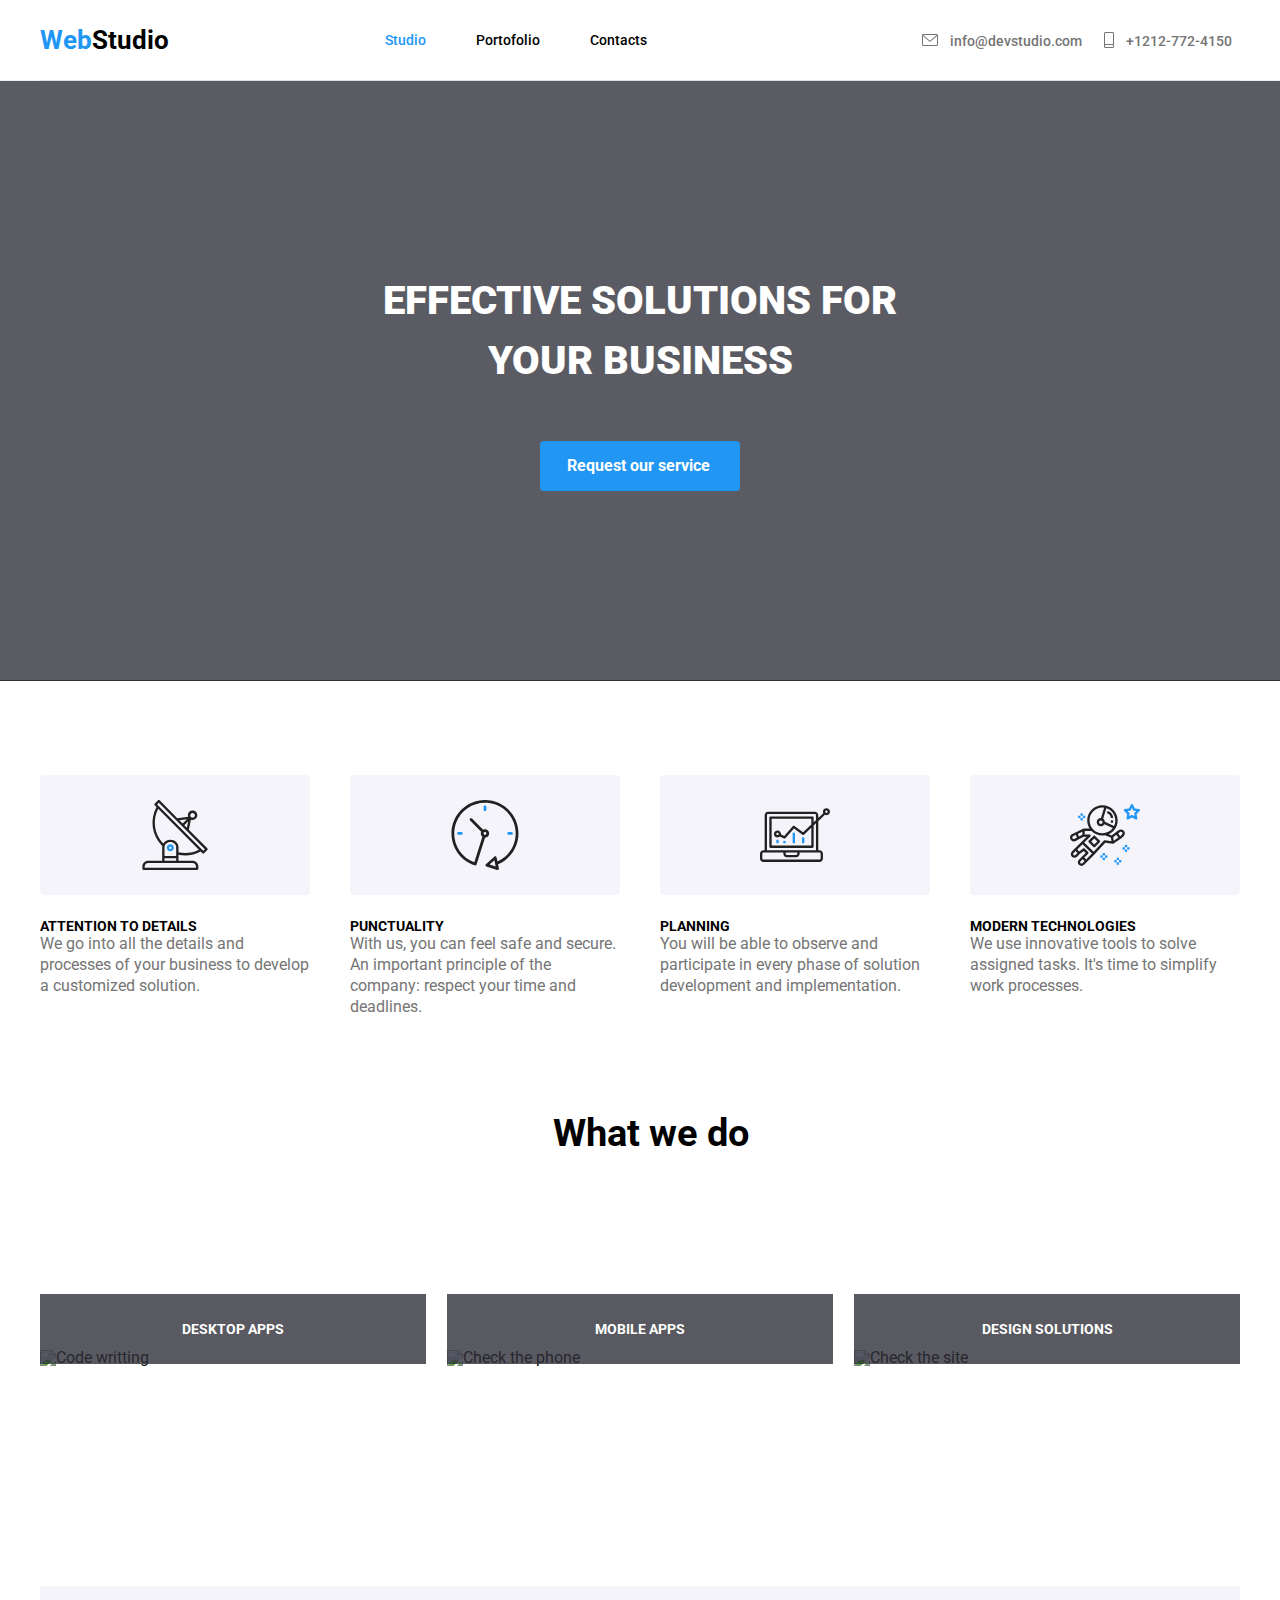
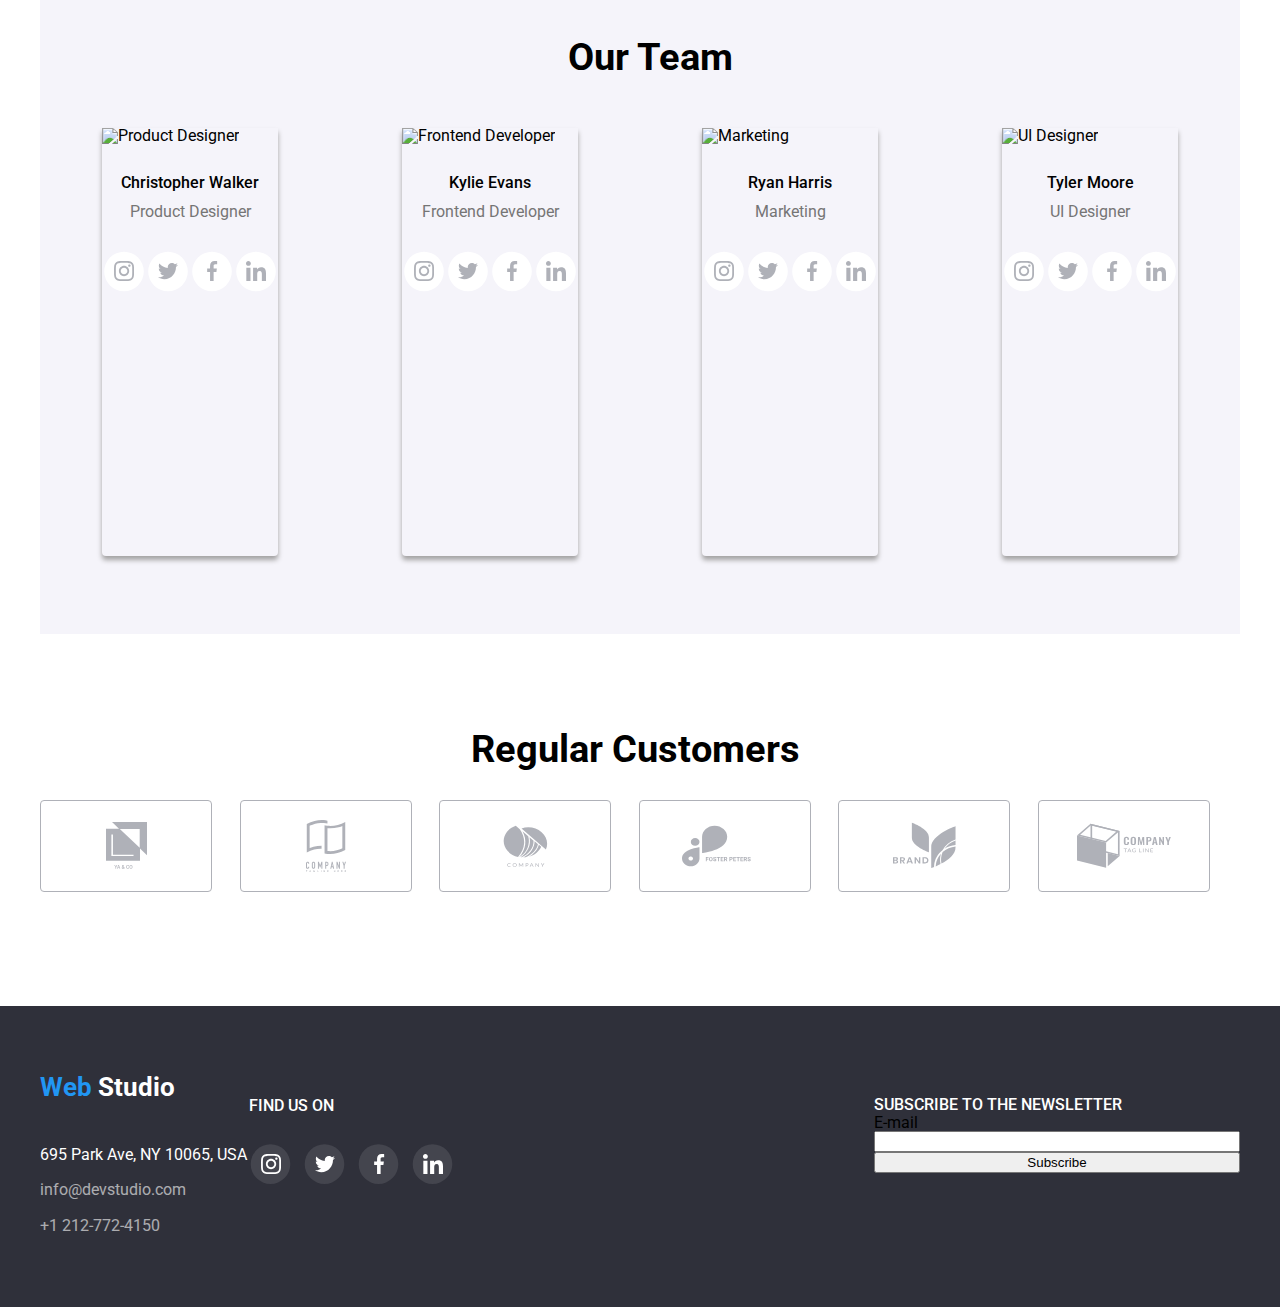
==== index.html @ bb73fa8e "update index" ====
<!DOCTYPE html>
<html lang="en">

<head>
    <meta charset="UTF-8">
    <meta name="viewport" content="width=device-width, initial-scale=1.0">
    <link rel="stylesheet" type="text/css" href="css/styles.css" />
    <title>Studio</title>
    <link rel="preconnect" href="https://fonts.googleapis.com" />
    <link rel="preconnect" href="https://fonts.gstatic.com" crossorigin />
    <link
        href="https://fonts.googleapis.com/css2?family=Raleway:wght@700&family=Roboto:wght@400;500;700;900&display=swap"
        rel="stylesheet" />
</head>

<body class="studio-page">
    <header>
        <div class="header-container container" id="header-container container">
            <!-- TODO: change span to h1 -->
            <span class="top-logo">
                <a href="/index.html"><span class="text-blue">Web</span><span class="text-black">Studio</span></a>
            </span>

            <div class="top-nav">
                <nav class="nav-container" id="nav-container">
                    <ul>
                        <li><a href="./index.html" class="nav-link current">Studio</a></li>
                        <li><a href="./portofolio.html" class="nav-link">Portofolio</a></li>
                        <li><a href="./contacts.html" class="nav-link">Contacts</a></li>
                    </ul>
                </nav>
            </div>

            <ul class="contact-header">
                <li>
                    <svg width="16" height="13" viewBox="0 0 16 13" fill="none" xmlns="http://www.w3.org/2000/svg">
                        <path
                            d="M14.5 0.988403H1.50001C0.672854 0.988403 0 1.66103 0 2.4879V11.4848C0 12.3117 0.672854 12.9843 1.50001 12.9843H14.5C15.3271 12.9843 16 12.3117 16 11.4848V2.4879C16 1.66103 15.3271 0.988403 14.5 0.988403ZM14.5 1.98806C14.5679 1.98806 14.6325 2.00215 14.6916 2.02675L8 7.82445L1.30833 2.02675C1.36742 2.00218 1.43204 1.98806 1.49998 1.98806H14.5ZM14.5 11.9846H1.50001C1.22414 11.9846 0.999996 11.7606 0.999996 11.4848V3.0829L7.67236 8.86363C7.76661 8.94513 7.8833 8.98566 8 8.98566C8.1167 8.98566 8.23339 8.94516 8.32764 8.86363L15 3.0829V11.4848C15 11.7606 14.7759 11.9846 14.5 11.9846Z"
                            fill="#757575" />
                    </svg>
                    <a href="https://www.info@devstudio.com/" target="_blank" class="Mail">info@devstudio.com</a>
                </li>
                <li>
                    <svg width="10" height="16" viewBox="0 0 10 16" fill="none" xmlns="http://www.w3.org/2000/svg">
                        <path
                            d="M8.5 0H1.5C0.672848 0 0 0.672848 0 1.5V14.5C0 15.3272 0.672848 16 1.5 16H8.5C9.32715 16 10 15.3272 10 14.5V1.5C10 0.672848 9.32715 0 8.5 0ZM1.5 1H8.5C8.77588 1 9 1.22412 9 1.5V12H1V1.5C1 1.22412 1.22412 1 1.5 1ZM8.5 15H1.5C1.22412 15 1 14.7759 1 14.5V13H9V14.5C9 14.7759 8.77588 15 8.5 15Z"
                            fill="#757575" />
                    </svg>
                    <a href="tel:+1212-772-4150">+1212-772-4150</a>
                </li>
            </ul>
        </div>
    </header>
    <main>
        <section id="section" class="banner-section">
            <div class="banner-container container">
                <h1>EFFECTIVE SOLUTIONS FOR YOUR BUSINESS</h1>
                <button data-modal-open class="button-service">Request our service</button>
            </div>
        </section>

        <section>
            <div class="group-container container">
                <ul class="features">
                    <li class="feature">
                        <div class="feature-img">
                            <svg class="group-1" width="270px" height="120px">
                                <use href="./images_svg/symbol-defs.svg#icon-Group-1" />
                            </svg>
                        </div>
                        <div class="feature-description">
                            <h5>ATTENTION TO DETAILS</h5>
                            <p>We go into all the details and processes of your business to develop a customized
                                solution.</p>
                        </div>
                    </li>
                    <li class="feature">
                        <div class="feature-img">
                            <svg class="group-2" width="270px" height="120px">
                                <use href="./images_svg/symbol-defs.svg#icon-Group-2" />
                            </svg>
                        </div>

                        <div class="feature-description">
                            <h5>PUNCTUALITY</h5>
                            <p>With us, you can feel safe and secure. An important principle of the company: respect
                                your time
                                and
                                deadlines.</p>
                        </div>
                    </li>
                    <li class="feature">
                        <div class="feature-img">
                            <svg class="group-3" width="270px" height="120px">
                                <use href="./images_svg/symbol-defs.svg#icon-Group-3" />
                            </svg>
                        </div>

                        <div class="feature-description">
                            <h5>PLANNING</h5>
                            <p>You will be able to observe and participate in every phase of solution development and
                                implementation.</p>
                        </div>
                    </li>
                    <li class="feature">
                        <div class="feature-img">
                            <svg class="group-4" width="270px" height="120px">
                                <use href="./images_svg/symbol-defs.svg#icon-Group-4" />
                            </svg>
                        </div>
                        <div class="feature-description">
                            <h5>MODERN TECHNOLOGIES</h5>
                            <p>We use innovative tools to solve assigned tasks. It's time to simplify work processes.
                            </p>
                        </div>
                    </li>

                </ul>
            </div>

            </div>
        </section>


        <section>
            <h2>What we do</h2>

            <div class="img-container container">
                <ul class="item-services">
                    <li><img src="./images/img.jpg" alt="Code writting" style="width: 386px;" />
                       <div class="box">
                         <h5>DESKTOP APPS</h5>
                       </div>
                    </li>
                    <li><img src="./images/box2.jpg" alt="Check the phone" style="width: 386px;" />
                        <div class="box">
                            <h5>MOBILE APPS</h5>
                        </div>
                    </li>
                    <li><img src="./images/box3.jpg" alt="Check the site" style="width: 386px;" />
                      <div class="box">
                        <h5>DESIGN SOLUTIONS</h5>
                      </div>
                    </li>
                </ul>
            </div>
        </section>

        <section class="team-container container">
            <div class="employe">
                <h2>Our Team</h2>
                <div class="employe-container ">
                    <div class="employes">
                        <div><img src="./images/img(1).jpg" alt="Product Designer" style="width: 270px" />
                            <h3><b>Christopher Walker</b></h3>
                            <p>Product Designer</p>
                            <ul class="team-icons">
                                <li class="team">
                                    <svg width="20" height="20" viewBox="0 0 20 20"  xmlns="http://www.w3.org/2000/svg">
                                        <g clip-path="url(#clip0_81207_563)">
                                            <path
                                                d="M19.9804 5.88005C19.9336 4.81738 19.7617 4.0868 19.5156 3.45374C19.2616 2.78176 18.8709 2.18014 18.359 1.68002C17.8589 1.1721 17.2533 0.777435 16.5891 0.527447C15.9524 0.281274 15.2256 0.109427 14.163 0.0625732C13.0924 0.0117516 12.7525 0 10.0371 0C7.32173 0 6.98185 0.0117516 5.91521 0.0586052C4.85253 0.105459 4.12195 0.277459 3.48904 0.523479C2.81692 0.777435 2.2153 1.16814 1.71517 1.68002C1.20726 2.18014 0.812743 2.78573 0.562603 3.44992C0.31643 4.0868 0.144583 4.81341 0.0977294 5.87609C0.0469078 6.9467 0.0351562 7.28658 0.0351562 10.002C0.0351562 12.7173 0.0469078 13.0572 0.0937614 14.1239C0.140615 15.1865 0.312615 15.9171 0.558787 16.5502C0.812743 17.2221 1.20726 17.8238 1.71517 18.3239C2.2153 18.8318 2.82088 19.2265 3.48508 19.4765C4.12195 19.7226 4.84856 19.8945 5.91139 19.9413C6.97788 19.9883 7.31791 19.9999 10.0333 19.9999C12.7487 19.9999 13.0885 19.9883 14.1552 19.9413C15.2179 19.8945 15.9484 19.7226 16.5813 19.4765C17.9254 18.9568 18.9881 17.8941 19.5078 16.5502C19.7538 15.9133 19.9258 15.1865 19.9727 14.1239C20.0195 13.0572 20.0313 12.7173 20.0313 10.002C20.0313 7.28658 20.0273 6.9467 19.9804 5.88005ZM18.1794 14.0457C18.1364 15.0225 17.9723 15.5499 17.8356 15.9015C17.4995 16.7728 16.808 17.4643 15.9367 17.8004C15.5851 17.9372 15.0538 18.1012 14.0809 18.1441C13.026 18.1911 12.7096 18.2027 10.0411 18.2027C7.37255 18.2027 7.05221 18.1911 6.00113 18.1441C5.02438 18.1012 4.49693 17.9372 4.1453 17.8004C3.71171 17.6402 3.31704 17.3862 2.9967 17.0541C2.6646 16.7298 2.41065 16.3391 2.2504 15.9055C2.11365 15.5539 1.94959 15.0225 1.90671 14.0497C1.8597 12.9948 1.8481 12.6783 1.8481 10.0097C1.8481 7.34122 1.8597 7.02087 1.90671 5.96995C1.94959 4.99319 2.11365 4.46575 2.2504 4.11412C2.41065 3.68038 2.6646 3.28586 3.00067 2.96536C3.32483 2.63327 3.71553 2.37931 4.14927 2.21921C4.5009 2.08247 5.03231 1.9184 6.0051 1.87537C7.05999 1.82851 7.37652 1.81676 10.0449 1.81676C12.7174 1.81676 13.0337 1.82851 14.0848 1.87537C15.0616 1.9184 15.589 2.08247 15.9407 2.21921C16.3742 2.37931 16.7689 2.63327 17.0893 2.96536C17.4213 3.28967 17.6753 3.68038 17.8356 4.11412C17.9723 4.46575 18.1364 4.99701 18.1794 5.96995C18.2263 7.02484 18.238 7.34122 18.238 10.0097C18.238 12.6783 18.2263 12.9908 18.1794 14.0457Z"
                                                 />
                                            <path
                                                d="M10.0371 4.86414C7.20074 4.86414 4.89941 7.16531 4.89941 10.0019C4.89941 12.8384 7.20074 15.1396 10.0371 15.1396C12.8737 15.1396 15.1749 12.8384 15.1749 10.0019C15.1749 7.16531 12.8737 4.86414 10.0371 4.86414ZM10.0371 13.3346C8.19702 13.3346 6.70442 11.8421 6.70442 10.0019C6.70442 8.16159 8.19702 6.66914 10.0371 6.66914C11.8774 6.66914 13.3698 8.16159 13.3698 10.0019C13.3698 11.8421 11.8774 13.3346 10.0371 13.3346Z"
                                                 />
                                            <path
                                                d="M16.5775 4.6611C16.5775 5.32346 16.0404 5.86052 15.3779 5.86052C14.7155 5.86052 14.1785 5.32346 14.1785 4.6611C14.1785 3.99858 14.7155 3.46167 15.3779 3.46167C16.0404 3.46167 16.5775 3.99858 16.5775 4.6611Z"
                                                 />
                                        </g>
                                        <defs>
                                            <clipPath id="clip0_81207_563">
                                                <rect width="20" height="20" fill="white" />
                                            </clipPath>
                                        </defs>
                                    </svg>
                                </li>
                                <li class="team">
                                    <svg width="20" height="18" viewBox="0 0 20 18"  xmlns="http://www.w3.org/2000/svg">
                                        <path
                                            d="M20 2.79875C19.2563 3.125 18.4637 3.34125 17.6375 3.44625C18.4875 2.93875 19.1363 2.14125 19.4412 1.18C18.6488 1.6525 17.7738 1.98625 16.8412 2.1725C16.0887 1.37125 15.0162 0.875 13.8462 0.875C11.5763 0.875 9.74875 2.7175 9.74875 4.97625C9.74875 5.30125 9.77625 5.61375 9.84375 5.91125C6.435 5.745 3.41875 4.11125 1.3925 1.6225C1.03875 2.23625 0.83125 2.93875 0.83125 3.695C0.83125 5.115 1.5625 6.37375 2.6525 7.1025C1.99375 7.09 1.3475 6.89875 0.8 6.5975C0.8 6.61 0.8 6.62625 0.8 6.6425C0.8 8.635 2.22125 10.29 4.085 10.6712C3.75125 10.7625 3.3875 10.8062 3.01 10.8062C2.7475 10.8062 2.4825 10.7913 2.23375 10.7362C2.765 12.36 4.2725 13.5538 6.065 13.5925C4.67 14.6838 2.89875 15.3412 0.98125 15.3412C0.645 15.3412 0.3225 15.3263 0 15.285C1.81625 16.4563 3.96875 17.125 6.29 17.125C13.835 17.125 17.96 10.875 17.96 5.4575C17.96 5.27625 17.9538 5.10125 17.945 4.9275C18.7588 4.35 19.4425 3.62875 20 2.79875Z"
                                             />
                                    </svg>
                                </li>
                                <li class="team">
                                    <svg width="20" height="20" viewBox="0 0 20 20"  xmlns="http://www.w3.org/2000/svg">
                                        <g clip-path="url(#clip0_81207_553)">
                                            <path
                                                d="M13.3309 3.32083H15.1567V0.140833C14.8417 0.0975 13.7584 0 12.4967 0C9.86422 0 8.06088 1.65583 8.06088 4.69917V7.5H5.15588V11.055H8.06088V20H11.6226V11.0558H14.4101L14.8526 7.50083H11.6217V5.05167C11.6226 4.02417 11.8992 3.32083 13.3309 3.32083Z"
                                                 />
                                        </g>
                                        <defs>
                                            <clipPath id="clip0_81207_553">
                                                <rect width="20" height="20" fill="white" />
                                            </clipPath>
                                        </defs>
                                    </svg>
                                </li>
                                <li class="team">
                                    <svg width="20" height="20" viewBox="0 0 20 20"  xmlns="http://www.w3.org/2000/svg">
                                        <g clip-path="url(#clip0_81207_547)">
                                            <path
                                                d="M19.9951 20.0001V19.9993H20.0001V12.6643C20.0001 9.07593 19.2276 6.31177 15.0326 6.31177C13.0159 6.31177 11.6626 7.41843 11.1101 8.4676H11.0517V6.64677H7.07422V19.9993H11.2159V13.3876C11.2159 11.6468 11.5459 9.96343 13.7017 9.96343C15.8259 9.96343 15.8576 11.9501 15.8576 13.4993V20.0001H19.9951Z"
                                                 />
                                            <path d="M0.329956 6.64746H4.47662V20H0.329956V6.64746Z"  />
                                            <path
                                                d="M2.40167 0C1.07583 0 0 1.07583 0 2.40167C0 3.7275 1.07583 4.82583 2.40167 4.82583C3.7275 4.82583 4.80333 3.7275 4.80333 2.40167C4.8025 1.07583 3.72667 0 2.40167 0V0Z"
                                                 />
                                        </g>
                                        <defs>
                                            <clipPath id="clip0_81207_547">
                                                <rect width="20" height="20" fill="white" />
                                            </clipPath>
                                        </defs>
                                    </svg>
                                </li>
                            </ul>
                        </div>
                    </div>
                    <div class="employes">
                        <div><img src="./images/img(2).jpg" alt="Frontend Developer" style="width: 270px;" />
                            <h3><b>Kylie Evans</b></h3>
                            <p>Frontend Developer</p>
                            <ul class="team-icons">
                                <li class="team">
                                    <svg width="20" height="20" viewBox="0 0 20 20" xmlns="http://www.w3.org/2000/svg">
                                        <g clip-path="url(#clip0_81207_563)">
                                            <path
                                                d="M19.9804 5.88005C19.9336 4.81738 19.7617 4.0868 19.5156 3.45374C19.2616 2.78176 18.8709 2.18014 18.359 1.68002C17.8589 1.1721 17.2533 0.777435 16.5891 0.527447C15.9524 0.281274 15.2256 0.109427 14.163 0.0625732C13.0924 0.0117516 12.7525 0 10.0371 0C7.32173 0 6.98185 0.0117516 5.91521 0.0586052C4.85253 0.105459 4.12195 0.277459 3.48904 0.523479C2.81692 0.777435 2.2153 1.16814 1.71517 1.68002C1.20726 2.18014 0.812743 2.78573 0.562603 3.44992C0.31643 4.0868 0.144583 4.81341 0.0977294 5.87609C0.0469078 6.9467 0.0351562 7.28658 0.0351562 10.002C0.0351562 12.7173 0.0469078 13.0572 0.0937614 14.1239C0.140615 15.1865 0.312615 15.9171 0.558787 16.5502C0.812743 17.2221 1.20726 17.8238 1.71517 18.3239C2.2153 18.8318 2.82088 19.2265 3.48508 19.4765C4.12195 19.7226 4.84856 19.8945 5.91139 19.9413C6.97788 19.9883 7.31791 19.9999 10.0333 19.9999C12.7487 19.9999 13.0885 19.9883 14.1552 19.9413C15.2179 19.8945 15.9484 19.7226 16.5813 19.4765C17.9254 18.9568 18.9881 17.8941 19.5078 16.5502C19.7538 15.9133 19.9258 15.1865 19.9727 14.1239C20.0195 13.0572 20.0313 12.7173 20.0313 10.002C20.0313 7.28658 20.0273 6.9467 19.9804 5.88005ZM18.1794 14.0457C18.1364 15.0225 17.9723 15.5499 17.8356 15.9015C17.4995 16.7728 16.808 17.4643 15.9367 17.8004C15.5851 17.9372 15.0538 18.1012 14.0809 18.1441C13.026 18.1911 12.7096 18.2027 10.0411 18.2027C7.37255 18.2027 7.05221 18.1911 6.00113 18.1441C5.02438 18.1012 4.49693 17.9372 4.1453 17.8004C3.71171 17.6402 3.31704 17.3862 2.9967 17.0541C2.6646 16.7298 2.41065 16.3391 2.2504 15.9055C2.11365 15.5539 1.94959 15.0225 1.90671 14.0497C1.8597 12.9948 1.8481 12.6783 1.8481 10.0097C1.8481 7.34122 1.8597 7.02087 1.90671 5.96995C1.94959 4.99319 2.11365 4.46575 2.2504 4.11412C2.41065 3.68038 2.6646 3.28586 3.00067 2.96536C3.32483 2.63327 3.71553 2.37931 4.14927 2.21921C4.5009 2.08247 5.03231 1.9184 6.0051 1.87537C7.05999 1.82851 7.37652 1.81676 10.0449 1.81676C12.7174 1.81676 13.0337 1.82851 14.0848 1.87537C15.0616 1.9184 15.589 2.08247 15.9407 2.21921C16.3742 2.37931 16.7689 2.63327 17.0893 2.96536C17.4213 3.28967 17.6753 3.68038 17.8356 4.11412C17.9723 4.46575 18.1364 4.99701 18.1794 5.96995C18.2263 7.02484 18.238 7.34122 18.238 10.0097C18.238 12.6783 18.2263 12.9908 18.1794 14.0457Z" />
                                            <path
                                                d="M10.0371 4.86414C7.20074 4.86414 4.89941 7.16531 4.89941 10.0019C4.89941 12.8384 7.20074 15.1396 10.0371 15.1396C12.8737 15.1396 15.1749 12.8384 15.1749 10.0019C15.1749 7.16531 12.8737 4.86414 10.0371 4.86414ZM10.0371 13.3346C8.19702 13.3346 6.70442 11.8421 6.70442 10.0019C6.70442 8.16159 8.19702 6.66914 10.0371 6.66914C11.8774 6.66914 13.3698 8.16159 13.3698 10.0019C13.3698 11.8421 11.8774 13.3346 10.0371 13.3346Z" />
                                            <path
                                                d="M16.5775 4.6611C16.5775 5.32346 16.0404 5.86052 15.3779 5.86052C14.7155 5.86052 14.1785 5.32346 14.1785 4.6611C14.1785 3.99858 14.7155 3.46167 15.3779 3.46167C16.0404 3.46167 16.5775 3.99858 16.5775 4.6611Z" />
                                        </g>
                                        <defs>
                                            <clipPath id="clip0_81207_563">
                                                <rect width="20" height="20" fill="white" />
                                            </clipPath>
                                        </defs>
                                    </svg>
                                </li>
                                <li class="team">
                                    <svg width="20" height="18" viewBox="0 0 20 18" xmlns="http://www.w3.org/2000/svg">
                                        <path
                                            d="M20 2.79875C19.2563 3.125 18.4637 3.34125 17.6375 3.44625C18.4875 2.93875 19.1363 2.14125 19.4412 1.18C18.6488 1.6525 17.7738 1.98625 16.8412 2.1725C16.0887 1.37125 15.0162 0.875 13.8462 0.875C11.5763 0.875 9.74875 2.7175 9.74875 4.97625C9.74875 5.30125 9.77625 5.61375 9.84375 5.91125C6.435 5.745 3.41875 4.11125 1.3925 1.6225C1.03875 2.23625 0.83125 2.93875 0.83125 3.695C0.83125 5.115 1.5625 6.37375 2.6525 7.1025C1.99375 7.09 1.3475 6.89875 0.8 6.5975C0.8 6.61 0.8 6.62625 0.8 6.6425C0.8 8.635 2.22125 10.29 4.085 10.6712C3.75125 10.7625 3.3875 10.8062 3.01 10.8062C2.7475 10.8062 2.4825 10.7913 2.23375 10.7362C2.765 12.36 4.2725 13.5538 6.065 13.5925C4.67 14.6838 2.89875 15.3412 0.98125 15.3412C0.645 15.3412 0.3225 15.3263 0 15.285C1.81625 16.4563 3.96875 17.125 6.29 17.125C13.835 17.125 17.96 10.875 17.96 5.4575C17.96 5.27625 17.9538 5.10125 17.945 4.9275C18.7588 4.35 19.4425 3.62875 20 2.79875Z" />
                                    </svg>
                                </li>
                                <li class="team">
                                    <svg width="20" height="20" viewBox="0 0 20 20" xmlns="http://www.w3.org/2000/svg">
                                        <g clip-path="url(#clip0_81207_553)">
                                            <path
                                                d="M13.3309 3.32083H15.1567V0.140833C14.8417 0.0975 13.7584 0 12.4967 0C9.86422 0 8.06088 1.65583 8.06088 4.69917V7.5H5.15588V11.055H8.06088V20H11.6226V11.0558H14.4101L14.8526 7.50083H11.6217V5.05167C11.6226 4.02417 11.8992 3.32083 13.3309 3.32083Z" />
                                        </g>
                                        <defs>
                                            <clipPath id="clip0_81207_553">
                                                <rect width="20" height="20" fill="white" />
                                            </clipPath>
                                        </defs>
                                    </svg>
                                </li>
                                <li class="team">
                                    <svg width="20" height="20" viewBox="0 0 20 20" xmlns="http://www.w3.org/2000/svg">
                                        <g clip-path="url(#clip0_81207_547)">
                                            <path
                                                d="M19.9951 20.0001V19.9993H20.0001V12.6643C20.0001 9.07593 19.2276 6.31177 15.0326 6.31177C13.0159 6.31177 11.6626 7.41843 11.1101 8.4676H11.0517V6.64677H7.07422V19.9993H11.2159V13.3876C11.2159 11.6468 11.5459 9.96343 13.7017 9.96343C15.8259 9.96343 15.8576 11.9501 15.8576 13.4993V20.0001H19.9951Z" />
                                            <path d="M0.329956 6.64746H4.47662V20H0.329956V6.64746Z" />
                                            <path
                                                d="M2.40167 0C1.07583 0 0 1.07583 0 2.40167C0 3.7275 1.07583 4.82583 2.40167 4.82583C3.7275 4.82583 4.80333 3.7275 4.80333 2.40167C4.8025 1.07583 3.72667 0 2.40167 0V0Z" />
                                        </g>
                                        <defs>
                                            <clipPath id="clip0_81207_547">
                                                <rect width="20" height="20" fill="white" />
                                            </clipPath>
                                        </defs>
                                    </svg>
                                </li>
                            </ul>
                        </div>
                    </div>
                    <div class="employes">
                        <div><img src="./images/img(3).jpg" alt="Marketing" style="width: 270px;" />
                            <h3><b>Ryan Harris</b></h3>
                            <p>Marketing</p>
                            <div>
                                <ul class="team-icons">
                                    <li class="team">
                                        <svg width="20" height="20" viewBox="0 0 20 20" xmlns="http://www.w3.org/2000/svg">
                                            <g clip-path="url(#clip0_81207_563)">
                                                <path
                                                    d="M19.9804 5.88005C19.9336 4.81738 19.7617 4.0868 19.5156 3.45374C19.2616 2.78176 18.8709 2.18014 18.359 1.68002C17.8589 1.1721 17.2533 0.777435 16.5891 0.527447C15.9524 0.281274 15.2256 0.109427 14.163 0.0625732C13.0924 0.0117516 12.7525 0 10.0371 0C7.32173 0 6.98185 0.0117516 5.91521 0.0586052C4.85253 0.105459 4.12195 0.277459 3.48904 0.523479C2.81692 0.777435 2.2153 1.16814 1.71517 1.68002C1.20726 2.18014 0.812743 2.78573 0.562603 3.44992C0.31643 4.0868 0.144583 4.81341 0.0977294 5.87609C0.0469078 6.9467 0.0351562 7.28658 0.0351562 10.002C0.0351562 12.7173 0.0469078 13.0572 0.0937614 14.1239C0.140615 15.1865 0.312615 15.9171 0.558787 16.5502C0.812743 17.2221 1.20726 17.8238 1.71517 18.3239C2.2153 18.8318 2.82088 19.2265 3.48508 19.4765C4.12195 19.7226 4.84856 19.8945 5.91139 19.9413C6.97788 19.9883 7.31791 19.9999 10.0333 19.9999C12.7487 19.9999 13.0885 19.9883 14.1552 19.9413C15.2179 19.8945 15.9484 19.7226 16.5813 19.4765C17.9254 18.9568 18.9881 17.8941 19.5078 16.5502C19.7538 15.9133 19.9258 15.1865 19.9727 14.1239C20.0195 13.0572 20.0313 12.7173 20.0313 10.002C20.0313 7.28658 20.0273 6.9467 19.9804 5.88005ZM18.1794 14.0457C18.1364 15.0225 17.9723 15.5499 17.8356 15.9015C17.4995 16.7728 16.808 17.4643 15.9367 17.8004C15.5851 17.9372 15.0538 18.1012 14.0809 18.1441C13.026 18.1911 12.7096 18.2027 10.0411 18.2027C7.37255 18.2027 7.05221 18.1911 6.00113 18.1441C5.02438 18.1012 4.49693 17.9372 4.1453 17.8004C3.71171 17.6402 3.31704 17.3862 2.9967 17.0541C2.6646 16.7298 2.41065 16.3391 2.2504 15.9055C2.11365 15.5539 1.94959 15.0225 1.90671 14.0497C1.8597 12.9948 1.8481 12.6783 1.8481 10.0097C1.8481 7.34122 1.8597 7.02087 1.90671 5.96995C1.94959 4.99319 2.11365 4.46575 2.2504 4.11412C2.41065 3.68038 2.6646 3.28586 3.00067 2.96536C3.32483 2.63327 3.71553 2.37931 4.14927 2.21921C4.5009 2.08247 5.03231 1.9184 6.0051 1.87537C7.05999 1.82851 7.37652 1.81676 10.0449 1.81676C12.7174 1.81676 13.0337 1.82851 14.0848 1.87537C15.0616 1.9184 15.589 2.08247 15.9407 2.21921C16.3742 2.37931 16.7689 2.63327 17.0893 2.96536C17.4213 3.28967 17.6753 3.68038 17.8356 4.11412C17.9723 4.46575 18.1364 4.99701 18.1794 5.96995C18.2263 7.02484 18.238 7.34122 18.238 10.0097C18.238 12.6783 18.2263 12.9908 18.1794 14.0457Z" />
                                                <path
                                                    d="M10.0371 4.86414C7.20074 4.86414 4.89941 7.16531 4.89941 10.0019C4.89941 12.8384 7.20074 15.1396 10.0371 15.1396C12.8737 15.1396 15.1749 12.8384 15.1749 10.0019C15.1749 7.16531 12.8737 4.86414 10.0371 4.86414ZM10.0371 13.3346C8.19702 13.3346 6.70442 11.8421 6.70442 10.0019C6.70442 8.16159 8.19702 6.66914 10.0371 6.66914C11.8774 6.66914 13.3698 8.16159 13.3698 10.0019C13.3698 11.8421 11.8774 13.3346 10.0371 13.3346Z" />
                                                <path
                                                    d="M16.5775 4.6611C16.5775 5.32346 16.0404 5.86052 15.3779 5.86052C14.7155 5.86052 14.1785 5.32346 14.1785 4.6611C14.1785 3.99858 14.7155 3.46167 15.3779 3.46167C16.0404 3.46167 16.5775 3.99858 16.5775 4.6611Z" />
                                            </g>
                                            <defs>
                                                <clipPath id="clip0_81207_563">
                                                    <rect width="20" height="20" fill="white" />
                                                </clipPath>
                                            </defs>
                                        </svg>
                                    </li>
                                    <li class="team">
                                        <svg width="20" height="18" viewBox="0 0 20 18" xmlns="http://www.w3.org/2000/svg">
                                            <path
                                                d="M20 2.79875C19.2563 3.125 18.4637 3.34125 17.6375 3.44625C18.4875 2.93875 19.1363 2.14125 19.4412 1.18C18.6488 1.6525 17.7738 1.98625 16.8412 2.1725C16.0887 1.37125 15.0162 0.875 13.8462 0.875C11.5763 0.875 9.74875 2.7175 9.74875 4.97625C9.74875 5.30125 9.77625 5.61375 9.84375 5.91125C6.435 5.745 3.41875 4.11125 1.3925 1.6225C1.03875 2.23625 0.83125 2.93875 0.83125 3.695C0.83125 5.115 1.5625 6.37375 2.6525 7.1025C1.99375 7.09 1.3475 6.89875 0.8 6.5975C0.8 6.61 0.8 6.62625 0.8 6.6425C0.8 8.635 2.22125 10.29 4.085 10.6712C3.75125 10.7625 3.3875 10.8062 3.01 10.8062C2.7475 10.8062 2.4825 10.7913 2.23375 10.7362C2.765 12.36 4.2725 13.5538 6.065 13.5925C4.67 14.6838 2.89875 15.3412 0.98125 15.3412C0.645 15.3412 0.3225 15.3263 0 15.285C1.81625 16.4563 3.96875 17.125 6.29 17.125C13.835 17.125 17.96 10.875 17.96 5.4575C17.96 5.27625 17.9538 5.10125 17.945 4.9275C18.7588 4.35 19.4425 3.62875 20 2.79875Z" />
                                        </svg>
                                    </li>
                                    <li class="team">
                                        <svg width="20" height="20" viewBox="0 0 20 20" xmlns="http://www.w3.org/2000/svg">
                                            <g clip-path="url(#clip0_81207_553)">
                                                <path
                                                    d="M13.3309 3.32083H15.1567V0.140833C14.8417 0.0975 13.7584 0 12.4967 0C9.86422 0 8.06088 1.65583 8.06088 4.69917V7.5H5.15588V11.055H8.06088V20H11.6226V11.0558H14.4101L14.8526 7.50083H11.6217V5.05167C11.6226 4.02417 11.8992 3.32083 13.3309 3.32083Z" />
                                            </g>
                                            <defs>
                                                <clipPath id="clip0_81207_553">
                                                    <rect width="20" height="20" fill="white" />
                                                </clipPath>
                                            </defs>
                                        </svg>
                                    </li>
                                    <li class="team">
                                        <svg width="20" height="20" viewBox="0 0 20 20" xmlns="http://www.w3.org/2000/svg">
                                            <g clip-path="url(#clip0_81207_547)">
                                                <path
                                                    d="M19.9951 20.0001V19.9993H20.0001V12.6643C20.0001 9.07593 19.2276 6.31177 15.0326 6.31177C13.0159 6.31177 11.6626 7.41843 11.1101 8.4676H11.0517V6.64677H7.07422V19.9993H11.2159V13.3876C11.2159 11.6468 11.5459 9.96343 13.7017 9.96343C15.8259 9.96343 15.8576 11.9501 15.8576 13.4993V20.0001H19.9951Z" />
                                                <path d="M0.329956 6.64746H4.47662V20H0.329956V6.64746Z" />
                                                <path
                                                    d="M2.40167 0C1.07583 0 0 1.07583 0 2.40167C0 3.7275 1.07583 4.82583 2.40167 4.82583C3.7275 4.82583 4.80333 3.7275 4.80333 2.40167C4.8025 1.07583 3.72667 0 2.40167 0V0Z" />
                                            </g>
                                            <defs>
                                                <clipPath id="clip0_81207_547">
                                                    <rect width="20" height="20" fill="white" />
                                                </clipPath>
                                            </defs>
                                        </svg>
                                    </li>
                                </ul>
                            </div>
                        </div>
                    </div>
                    <div class="employes">
                        <div><img src="./images/img(4).jpg" alt="UI Designer" style="width: 270px;" />
                            <h3><b>Tyler Moore</b></h3>
                            <p>UI Designer</p>
                            <ul class="team-icons">
                                <li class="team">
                                    <svg width="20" height="20" viewBox="0 0 20 20" xmlns="http://www.w3.org/2000/svg">
                                        <g clip-path="url(#clip0_81207_563)">
                                            <path
                                                d="M19.9804 5.88005C19.9336 4.81738 19.7617 4.0868 19.5156 3.45374C19.2616 2.78176 18.8709 2.18014 18.359 1.68002C17.8589 1.1721 17.2533 0.777435 16.5891 0.527447C15.9524 0.281274 15.2256 0.109427 14.163 0.0625732C13.0924 0.0117516 12.7525 0 10.0371 0C7.32173 0 6.98185 0.0117516 5.91521 0.0586052C4.85253 0.105459 4.12195 0.277459 3.48904 0.523479C2.81692 0.777435 2.2153 1.16814 1.71517 1.68002C1.20726 2.18014 0.812743 2.78573 0.562603 3.44992C0.31643 4.0868 0.144583 4.81341 0.0977294 5.87609C0.0469078 6.9467 0.0351562 7.28658 0.0351562 10.002C0.0351562 12.7173 0.0469078 13.0572 0.0937614 14.1239C0.140615 15.1865 0.312615 15.9171 0.558787 16.5502C0.812743 17.2221 1.20726 17.8238 1.71517 18.3239C2.2153 18.8318 2.82088 19.2265 3.48508 19.4765C4.12195 19.7226 4.84856 19.8945 5.91139 19.9413C6.97788 19.9883 7.31791 19.9999 10.0333 19.9999C12.7487 19.9999 13.0885 19.9883 14.1552 19.9413C15.2179 19.8945 15.9484 19.7226 16.5813 19.4765C17.9254 18.9568 18.9881 17.8941 19.5078 16.5502C19.7538 15.9133 19.9258 15.1865 19.9727 14.1239C20.0195 13.0572 20.0313 12.7173 20.0313 10.002C20.0313 7.28658 20.0273 6.9467 19.9804 5.88005ZM18.1794 14.0457C18.1364 15.0225 17.9723 15.5499 17.8356 15.9015C17.4995 16.7728 16.808 17.4643 15.9367 17.8004C15.5851 17.9372 15.0538 18.1012 14.0809 18.1441C13.026 18.1911 12.7096 18.2027 10.0411 18.2027C7.37255 18.2027 7.05221 18.1911 6.00113 18.1441C5.02438 18.1012 4.49693 17.9372 4.1453 17.8004C3.71171 17.6402 3.31704 17.3862 2.9967 17.0541C2.6646 16.7298 2.41065 16.3391 2.2504 15.9055C2.11365 15.5539 1.94959 15.0225 1.90671 14.0497C1.8597 12.9948 1.8481 12.6783 1.8481 10.0097C1.8481 7.34122 1.8597 7.02087 1.90671 5.96995C1.94959 4.99319 2.11365 4.46575 2.2504 4.11412C2.41065 3.68038 2.6646 3.28586 3.00067 2.96536C3.32483 2.63327 3.71553 2.37931 4.14927 2.21921C4.5009 2.08247 5.03231 1.9184 6.0051 1.87537C7.05999 1.82851 7.37652 1.81676 10.0449 1.81676C12.7174 1.81676 13.0337 1.82851 14.0848 1.87537C15.0616 1.9184 15.589 2.08247 15.9407 2.21921C16.3742 2.37931 16.7689 2.63327 17.0893 2.96536C17.4213 3.28967 17.6753 3.68038 17.8356 4.11412C17.9723 4.46575 18.1364 4.99701 18.1794 5.96995C18.2263 7.02484 18.238 7.34122 18.238 10.0097C18.238 12.6783 18.2263 12.9908 18.1794 14.0457Z" />
                                            <path
                                                d="M10.0371 4.86414C7.20074 4.86414 4.89941 7.16531 4.89941 10.0019C4.89941 12.8384 7.20074 15.1396 10.0371 15.1396C12.8737 15.1396 15.1749 12.8384 15.1749 10.0019C15.1749 7.16531 12.8737 4.86414 10.0371 4.86414ZM10.0371 13.3346C8.19702 13.3346 6.70442 11.8421 6.70442 10.0019C6.70442 8.16159 8.19702 6.66914 10.0371 6.66914C11.8774 6.66914 13.3698 8.16159 13.3698 10.0019C13.3698 11.8421 11.8774 13.3346 10.0371 13.3346Z" />
                                            <path
                                                d="M16.5775 4.6611C16.5775 5.32346 16.0404 5.86052 15.3779 5.86052C14.7155 5.86052 14.1785 5.32346 14.1785 4.6611C14.1785 3.99858 14.7155 3.46167 15.3779 3.46167C16.0404 3.46167 16.5775 3.99858 16.5775 4.6611Z" />
                                        </g>
                                        <defs>
                                            <clipPath id="clip0_81207_563">
                                                <rect width="20" height="20" fill="white" />
                                            </clipPath>
                                        </defs>
                                    </svg>
                                </li>
                                <li class="team">
                                    <svg width="20" height="18" viewBox="0 0 20 18" xmlns="http://www.w3.org/2000/svg">
                                        <path
                                            d="M20 2.79875C19.2563 3.125 18.4637 3.34125 17.6375 3.44625C18.4875 2.93875 19.1363 2.14125 19.4412 1.18C18.6488 1.6525 17.7738 1.98625 16.8412 2.1725C16.0887 1.37125 15.0162 0.875 13.8462 0.875C11.5763 0.875 9.74875 2.7175 9.74875 4.97625C9.74875 5.30125 9.77625 5.61375 9.84375 5.91125C6.435 5.745 3.41875 4.11125 1.3925 1.6225C1.03875 2.23625 0.83125 2.93875 0.83125 3.695C0.83125 5.115 1.5625 6.37375 2.6525 7.1025C1.99375 7.09 1.3475 6.89875 0.8 6.5975C0.8 6.61 0.8 6.62625 0.8 6.6425C0.8 8.635 2.22125 10.29 4.085 10.6712C3.75125 10.7625 3.3875 10.8062 3.01 10.8062C2.7475 10.8062 2.4825 10.7913 2.23375 10.7362C2.765 12.36 4.2725 13.5538 6.065 13.5925C4.67 14.6838 2.89875 15.3412 0.98125 15.3412C0.645 15.3412 0.3225 15.3263 0 15.285C1.81625 16.4563 3.96875 17.125 6.29 17.125C13.835 17.125 17.96 10.875 17.96 5.4575C17.96 5.27625 17.9538 5.10125 17.945 4.9275C18.7588 4.35 19.4425 3.62875 20 2.79875Z" />
                                    </svg>
                                </li>
                                <li class="team">
                                    <svg width="20" height="20" viewBox="0 0 20 20" xmlns="http://www.w3.org/2000/svg">
                                        <g clip-path="url(#clip0_81207_553)">
                                            <path
                                                d="M13.3309 3.32083H15.1567V0.140833C14.8417 0.0975 13.7584 0 12.4967 0C9.86422 0 8.06088 1.65583 8.06088 4.69917V7.5H5.15588V11.055H8.06088V20H11.6226V11.0558H14.4101L14.8526 7.50083H11.6217V5.05167C11.6226 4.02417 11.8992 3.32083 13.3309 3.32083Z" />
                                        </g>
                                        <defs>
                                            <clipPath id="clip0_81207_553">
                                                <rect width="20" height="20" fill="white" />
                                            </clipPath>
                                        </defs>
                                    </svg>
                                </li>
                                <li class="team">
                                    <svg width="20" height="20" viewBox="0 0 20 20" xmlns="http://www.w3.org/2000/svg">
                                        <g clip-path="url(#clip0_81207_547)">
                                            <path
                                                d="M19.9951 20.0001V19.9993H20.0001V12.6643C20.0001 9.07593 19.2276 6.31177 15.0326 6.31177C13.0159 6.31177 11.6626 7.41843 11.1101 8.4676H11.0517V6.64677H7.07422V19.9993H11.2159V13.3876C11.2159 11.6468 11.5459 9.96343 13.7017 9.96343C15.8259 9.96343 15.8576 11.9501 15.8576 13.4993V20.0001H19.9951Z" />
                                            <path d="M0.329956 6.64746H4.47662V20H0.329956V6.64746Z" />
                                            <path
                                                d="M2.40167 0C1.07583 0 0 1.07583 0 2.40167C0 3.7275 1.07583 4.82583 2.40167 4.82583C3.7275 4.82583 4.80333 3.7275 4.80333 2.40167C4.8025 1.07583 3.72667 0 2.40167 0V0Z" />
                                        </g>
                                        <defs>
                                            <clipPath id="clip0_81207_547">
                                                <rect width="20" height="20" fill="white" />
                                            </clipPath>
                                        </defs>
                                    </svg>
                                </li>
                            </ul>
                        </div>
                    </div>
                </div>
            </div>
        </section>
    </main>
    <section class="regular-container container">
        <div class="regular-customers">
            <div class="regular-text">
                <h2>Regular Customers</h2>
            </div>
            <ul class="customer-container">
                <li class="customer">
                    <svg width="41" height="47" viewBox="0 0 41 47" fill="none" xmlns="http://www.w3.org/2000/svg">
                        <path fill-rule="evenodd" clip-rule="evenodd"
                            d="M6 0L13.0078 6.63413L0 6.62646V38.8137H34V26.507L41 33.1338V0H6ZM33.6924 25.7283L13.8226 6.91796H33.6924V25.7283ZM27.5231 34.1055H5.38008V12.4579H6.9453V32.6397H27.5231V34.1055ZM10.6089 43.0991L9.79102 44.7837L8.97314 43.0991H8.28711L9.48096 45.3452V46.6538H10.1011V45.3452L11.2925 43.0991H10.6089ZM11.6367 46.6538L11.9248 45.8262H13.3018L13.5923 46.6538H14.2368L12.8916 43.0991H12.3374L10.9946 46.6538H11.6367ZM12.6133 43.8535L13.1284 45.3281H12.0981L12.6133 43.8535ZM15.8701 45.2427C15.7806 45.3794 15.7358 45.5299 15.7358 45.6943C15.7358 45.9938 15.8408 46.2371 16.0508 46.4243C16.2624 46.6099 16.5439 46.7026 16.8955 46.7026C17.2471 46.7026 17.5498 46.6074 17.8037 46.417L18.0039 46.6538H18.6924L18.1699 46.0361C18.375 45.7562 18.4775 45.3973 18.4775 44.9595H17.9624C17.9624 45.1987 17.9128 45.416 17.8135 45.6113L17.1274 44.8008L17.3691 44.625C17.54 44.5013 17.6629 44.3776 17.7378 44.2539C17.8127 44.1286 17.8501 43.9919 17.8501 43.8438C17.8501 43.6191 17.7671 43.4312 17.6011 43.2798C17.4367 43.1268 17.2251 43.0503 16.9663 43.0503C16.6798 43.0503 16.452 43.1317 16.2827 43.2944C16.1134 43.4556 16.0288 43.6753 16.0288 43.9536C16.0288 44.0675 16.0557 44.1855 16.1094 44.3076C16.1647 44.4297 16.2616 44.5778 16.3999 44.752C16.1362 44.9408 15.9596 45.1043 15.8701 45.2427ZM17.4741 46.0288C17.3 46.1623 17.1128 46.229 16.9126 46.229C16.7352 46.229 16.5936 46.1777 16.4878 46.0752C16.382 45.9727 16.3291 45.8392 16.3291 45.6748C16.3291 45.4844 16.4268 45.3151 16.6221 45.167L16.6978 45.1133L17.4741 46.0288ZM16.8369 44.4541C16.6693 44.2474 16.5854 44.0757 16.5854 43.939C16.5854 43.8201 16.6196 43.7217 16.688 43.6436C16.7563 43.5654 16.8483 43.5264 16.9639 43.5264C17.0713 43.5264 17.16 43.5597 17.23 43.6265C17.3 43.6916 17.335 43.7705 17.335 43.8633C17.335 44.0033 17.2845 44.118 17.1836 44.2075L17.1079 44.2686L16.8369 44.4541ZM22.623 46.3853C22.8672 46.172 23.0072 45.8758 23.043 45.4966H22.4277C22.3952 45.7505 22.3179 45.932 22.1958 46.041C22.0737 46.1501 21.8914 46.2046 21.6489 46.2046C21.3836 46.2046 21.1818 46.1037 21.0435 45.9019C20.9067 45.7 20.8384 45.4071 20.8384 45.0229V44.708C20.8416 44.3288 20.9149 44.0415 21.0581 43.8462C21.203 43.6493 21.4097 43.5508 21.6782 43.5508C21.9093 43.5508 22.0843 43.6077 22.2031 43.7217C22.3236 43.834 22.3984 44.0179 22.4277 44.2734H23.043C23.0039 43.8844 22.8647 43.5833 22.6255 43.3701C22.3862 43.1569 22.0705 43.0503 21.6782 43.0503C21.3869 43.0503 21.1297 43.1195 20.9067 43.2578C20.6854 43.3962 20.5153 43.5931 20.3965 43.8486C20.2777 44.1042 20.2183 44.3996 20.2183 44.7349V45.0669C20.2231 45.394 20.2842 45.6813 20.4014 45.9287C20.5186 46.1761 20.6846 46.3674 20.8994 46.5024C21.1159 46.6359 21.3657 46.7026 21.6489 46.7026C22.0542 46.7026 22.3789 46.5968 22.623 46.3853ZM26.2534 45.8872C26.3739 45.6235 26.4341 45.3175 26.4341 44.9692V44.7715C26.4325 44.4248 26.3706 44.1213 26.2485 43.8608C26.1265 43.5988 25.9531 43.3986 25.7285 43.2603C25.5055 43.1203 25.2492 43.0503 24.9595 43.0503C24.6698 43.0503 24.4126 43.1211 24.188 43.2627C23.965 43.4027 23.7917 43.6053 23.668 43.8706C23.5459 44.1359 23.4849 44.4419 23.4849 44.7886V44.9888C23.4865 45.3289 23.5483 45.6292 23.6704 45.8896C23.7941 46.1501 23.9683 46.3511 24.1929 46.4927C24.4191 46.6326 24.6763 46.7026 24.9644 46.7026C25.2557 46.7026 25.5129 46.6326 25.7358 46.4927C25.9604 46.3511 26.133 46.1493 26.2534 45.8872ZM25.5918 43.8779C25.7415 44.0879 25.8164 44.3898 25.8164 44.7837V44.9692C25.8164 45.3696 25.7423 45.674 25.5942 45.8823C25.4478 46.0907 25.2378 46.1948 24.9644 46.1948C24.6942 46.1948 24.4826 46.0882 24.3296 45.875C24.1782 45.6618 24.1025 45.3599 24.1025 44.9692V44.7642C24.1058 44.3817 24.1823 44.0863 24.332 43.8779C24.4834 43.668 24.6925 43.563 24.9595 43.563C25.2329 43.563 25.4437 43.668 25.5918 43.8779Z"
                            fill="#AFB1B8" />
                    </svg>

                </li>
                <li class="customer">
                    <svg width="40" height="52" viewBox="0 0 40 52" fill="none" xmlns="http://www.w3.org/2000/svg">
                        <path fill-rule="evenodd" clip-rule="evenodd"
                            d="M17.1136 2.93452H16.977C16.7671 2.92181 16.5571 2.91672 16.3471 2.91163H16.3471H16.3269H15.8918C15.4946 2.91163 15.0898 2.92181 14.6876 2.94215C14.6573 2.93994 14.6269 2.93994 14.5966 2.94215C10.9522 3.14863 7.38171 4.05951 4.08049 5.62492L3.6479 5.83344V27.9746L4.65979 27.6313C5.54773 27.3261 6.49384 27.0515 7.47285 26.7972C10.1193 26.1178 12.8367 25.7567 15.568 25.7216V28.6306C15.2062 28.6332 14.8546 28.6434 14.503 28.6612H14.4195C12.3175 28.7765 10.2317 29.0967 8.19129 29.6173C5.60716 30.2643 3.11433 31.2357 0.771606 32.5086V4.11189C3.20469 2.69275 5.82533 1.62687 8.55557 0.945963C10.9527 0.327052 13.4169 0.00930695 15.8918 0H16.3193C16.8303 0.0127146 17.3287 0.0356008 17.7967 0.0712015C19.0297 0.157776 20.2528 0.352628 21.4521 0.653528V3.51685C20.2874 3.24551 19.1032 3.06695 17.9105 2.98284C17.8863 2.98079 17.8621 2.97872 17.8379 2.97666C17.5911 2.95561 17.344 2.93452 17.1136 2.93452ZM22.1528 5.86138C22.7877 5.9097 23.4455 5.93259 24.1108 5.93259C26.7125 5.92307 29.3031 5.59083 31.8239 4.94339C34.4068 4.29396 36.8986 3.32178 39.2411 2.04956V29.9402C36.8067 31.3585 34.1853 32.4243 31.4546 33.1061C29.0571 33.7227 26.5931 34.0395 24.1184 34.0496C22.2433 34.0647 20.3737 33.8443 18.553 33.3935V5.32229C18.983 5.42146 19.4257 5.51301 19.876 5.58929C20.6147 5.7139 21.3939 5.80544 22.1528 5.86138ZM36.3471 6.07753L35.3352 6.41828C34.4042 6.73106 33.4657 7.01078 32.5221 7.25998C29.7749 7.96596 26.9514 8.3281 24.1158 8.33818C23.4556 8.33818 22.8485 8.32038 22.2616 8.28224L21.4546 8.22883V28.3178V31.0057L22.1477 31.0667C22.7903 31.1227 23.4531 31.1506 24.1209 31.1506C26.3544 31.1412 28.5781 30.8533 30.7412 30.2937C32.5223 29.8469 34.2552 29.2243 35.9145 28.4348L36.3471 28.2263V6.07753Z"
                            fill="#AFB1B8" />
                        <path
                            d="M2.73713 42.2124C2.59166 42.0615 2.41629 41.943 2.22236 41.8646C2.02844 41.7862 1.82029 41.7496 1.61141 41.7572C1.38879 41.7542 1.16781 41.7957 0.961267 41.8793C0.771901 41.9547 0.599767 42.068 0.455322 42.2124C0.312451 42.3572 0.201292 42.5304 0.128988 42.721C0.0496792 42.9207 0.0101425 43.1341 0.0126205 43.3491V47.1431C0.00357283 47.4104 0.0545882 47.6764 0.161874 47.9212C0.251433 48.1156 0.380725 48.2889 0.541333 48.4298C0.692953 48.5575 0.870978 48.6495 1.06246 48.6994C1.24694 48.7512 1.43755 48.7777 1.62911 48.7782C1.84041 48.7803 2.04953 48.7351 2.24131 48.646C2.43095 48.563 2.60277 48.4438 2.74725 48.295C2.88814 48.1476 3.00052 47.9752 3.07865 47.7864C3.15973 47.5951 3.20105 47.3892 3.20007 47.1812V46.7566H2.20842V47.0948C2.21137 47.2103 2.1916 47.3252 2.15024 47.433C2.11794 47.5137 2.06877 47.5866 2.00604 47.6466C1.94461 47.6962 1.87416 47.7334 1.79861 47.7559C1.73164 47.7782 1.6617 47.7902 1.59117 47.7915C1.50263 47.8018 1.41296 47.7885 1.33122 47.7527C1.24948 47.717 1.17858 47.6602 1.1257 47.5881C1.03222 47.4356 0.986395 47.2585 0.994154 47.0795V43.5423C0.988002 43.3462 1.02969 43.1515 1.11558 42.9753C1.16706 42.8952 1.2399 42.8313 1.32578 42.7908C1.41166 42.7503 1.50713 42.7349 1.60129 42.7464C1.68676 42.7434 1.7717 42.7612 1.8488 42.7984C1.92591 42.8356 1.99289 42.8911 2.04399 42.96C2.15496 43.1057 2.21298 43.2852 2.20842 43.4686V43.7966H3.18995V43.4101C3.19195 43.1831 3.15073 42.9578 3.06853 42.7464C2.99527 42.5476 2.88251 42.3659 2.73713 42.2124Z"
                            fill="#AFB1B8" />
                        <path
                            d="M8.62892 42.1691C8.31271 41.9021 7.91362 41.7546 7.50066 41.7521C7.29868 41.7529 7.09838 41.7891 6.9087 41.8589C6.71613 41.9279 6.53841 42.0332 6.38505 42.1691C6.22076 42.3168 6.08968 42.498 6.00053 42.7006C5.90063 42.9323 5.85146 43.183 5.85634 43.4355V47.0744C5.8495 47.3304 5.89873 47.5847 6.00053 47.8195C6.09028 48.0151 6.22152 48.1887 6.38505 48.328C6.53665 48.4688 6.71468 48.5777 6.9087 48.6485C7.09838 48.7183 7.29868 48.7544 7.50066 48.7553C7.70269 48.7549 7.90307 48.7187 8.09262 48.6485C8.28995 48.5767 8.47195 48.468 8.62892 48.328C8.7871 48.1861 8.91454 48.013 9.00332 47.8195C9.10512 47.5847 9.15435 47.3304 9.14751 47.0744V43.4355C9.15239 43.183 9.10322 42.9323 9.00332 42.7006C8.91505 42.5001 8.78775 42.3194 8.62892 42.1691ZM8.16598 47.0744C8.17434 47.1714 8.16095 47.269 8.1268 47.3601C8.09265 47.4512 8.03861 47.5334 7.96866 47.6008C7.83768 47.7106 7.67251 47.7708 7.50193 47.7708C7.33135 47.7708 7.16617 47.7106 7.03519 47.6008C6.96524 47.5334 6.9112 47.4512 6.87705 47.3601C6.8429 47.269 6.82952 47.1714 6.83787 47.0744V43.4355C6.82952 43.3385 6.8429 43.2409 6.87705 43.1498C6.9112 43.0587 6.96524 42.9764 7.03519 42.9091C7.16617 42.7993 7.33135 42.7391 7.50193 42.7391C7.67251 42.7391 7.83768 42.7993 7.96866 42.9091C8.03861 42.9764 8.09265 43.0587 8.1268 43.1498C8.16095 43.2409 8.17434 43.3385 8.16598 43.4355V47.0744Z"
                            fill="#AFB1B8" />
                        <path
                            d="M16.3673 48.6994V41.8107H15.4136L14.1614 45.4572H14.1437L12.8813 41.8107H11.9377V48.6994H12.9218V44.5087H12.9395L13.9033 47.4712H14.3941L15.3655 44.5087H15.3832V48.6994H16.3673Z"
                            fill="#AFB1B8" />
                        <path
                            d="M21.9581 42.2937C21.8065 42.1237 21.6153 41.9943 21.4015 41.9173C21.1712 41.8424 20.9302 41.8063 20.6881 41.8105H19.226V48.6993H20.2075V46.0089H20.7134C21.0197 46.0228 21.3244 45.958 21.5988 45.8207C21.822 45.6968 22.0081 45.515 22.1377 45.2943C22.2512 45.1111 22.3277 44.9071 22.3628 44.6942C22.4014 44.435 22.4192 44.173 22.4159 43.911C22.4255 43.5802 22.3932 43.2495 22.3198 42.9269C22.2543 42.6885 22.1299 42.4706 21.9581 42.2937ZM21.4521 44.3941C21.4479 44.5188 21.4168 44.6412 21.361 44.7527C21.3049 44.8586 21.2162 44.9434 21.1081 44.9942C20.9627 45.0593 20.8041 45.0889 20.6451 45.0807H20.1974V42.7387H20.7033C20.8557 42.7312 21.0075 42.7609 21.146 42.8251C21.2475 42.8834 21.3281 42.9724 21.3762 43.0794C21.4299 43.2004 21.4591 43.331 21.4622 43.4634C21.4622 43.6084 21.4622 43.7609 21.4622 43.9211C21.4622 44.0813 21.4723 44.2466 21.4622 44.3941H21.4521Z"
                            fill="#AFB1B8" />
                        <path
                            d="M26.6077 41.8107H25.8032L24.2854 48.6994H25.2669L25.5553 47.2194H26.8935L27.1819 48.6994H28.1635L26.6077 41.8107ZM25.702 46.2811L26.1852 43.784H26.2029L26.6836 46.2811H25.702Z"
                            fill="#AFB1B8" />
                        <path
                            d="M32.9497 45.9607H32.932L31.4496 41.8107H30.506V48.6994H31.4875V44.557H31.5078L33.0079 48.6994H33.9312V41.8107H32.9497V45.9607Z"
                            fill="#AFB1B8" />
                        <path
                            d="M38.9476 41.8107L38.1583 44.5494H38.1381L37.3488 41.8107H36.3091L37.6574 45.7878V48.6994H38.639V45.7878L39.9873 41.8107H38.9476Z"
                            fill="#AFB1B8" />
                        <path d="M0 50.6445H0.473058V51.9719H0.794333V50.6445H1.26486V50.3724H0V50.6445Z"
                            fill="#AFB1B8" />
                        <path
                            d="M3.97672 50.3724L3.35693 51.9719H3.69845L3.82999 51.6083H4.46748L4.60409 51.9719H4.95319L4.31823 50.3724H3.97672ZM3.92612 51.3387L4.14368 50.7462L4.36123 51.3387H3.92612Z"
                            fill="#AFB1B8" />
                        <path
                            d="M7.90793 51.3821H8.27727V51.5881C8.16941 51.6746 8.03576 51.722 7.89781 51.7229C7.8333 51.7265 7.76886 51.7145 7.70988 51.688C7.65091 51.6614 7.59911 51.6211 7.55883 51.5703C7.47402 51.4485 7.43217 51.3017 7.43993 51.1533C7.43993 50.7973 7.59424 50.6193 7.90034 50.6193C7.98091 50.6112 8.06168 50.6325 8.12804 50.6791C8.19439 50.7257 8.24194 50.7947 8.26209 50.8735L8.57831 50.8125C8.51001 50.4997 8.28486 50.3421 7.90034 50.3421C7.69468 50.3366 7.4947 50.4103 7.34127 50.5481C7.26069 50.6276 7.19834 50.7239 7.15858 50.8302C7.11882 50.9365 7.10261 51.0502 7.11107 51.1634C7.10175 51.3823 7.17493 51.5966 7.31598 51.7636C7.39434 51.8444 7.4892 51.9071 7.59401 51.9475C7.69883 51.9879 7.8111 52.0049 7.92311 51.9975C8.17338 52.0045 8.41652 51.9133 8.60108 51.7432V51.1126H7.90793V51.3821Z"
                            fill="#AFB1B8" />
                        <path d="M11.9226 50.3724H11.5988V51.9719H12.7194V51.6998H11.9226V50.3724Z" fill="#AFB1B8" />
                        <path d="M15.3175 50.3724H14.9937V51.9719H15.3175V50.3724Z" fill="#AFB1B8" />
                        <path
                            d="M18.6365 51.4405L17.9813 50.3724H17.6676V51.9719H17.9686V50.9268L18.6112 51.9719H18.9325V50.3724H18.6365V51.4405Z"
                            fill="#AFB1B8" />
                        <path
                            d="M21.6368 51.2675H22.4337V50.9954H21.6368V50.6445H22.4944V50.3724H21.313V51.9719H22.5273V51.6998H21.6368V51.2675Z"
                            fill="#AFB1B8" />
                        <path
                            d="M28.9122 51.0031H28.2823V50.3724H27.9611V51.9719H28.2823V51.2726H28.9122V51.9719H29.2335V50.3724H28.9122V51.0031Z"
                            fill="#AFB1B8" />
                        <path
                            d="M31.9302 51.2675H32.7296V50.9954H31.9302V50.6445H32.7903V50.3724H31.6089V51.9719H32.8206V51.6998H31.9302V51.2675Z"
                            fill="#AFB1B8" />
                        <path
                            d="M36.0233 51.2676C36.3015 51.2244 36.4432 51.0769 36.4432 50.8226C36.4513 50.7546 36.441 50.6856 36.4134 50.623C36.3858 50.5603 36.3419 50.5063 36.2863 50.4666C36.1415 50.3938 35.9799 50.3614 35.8183 50.3725H35.1404V51.972H35.4617V51.3032H35.5249C35.5934 51.299 35.6619 51.3112 35.7247 51.3388C35.7717 51.3678 35.8108 51.4079 35.8386 51.4558L36.1877 51.9644H36.5722L36.3774 51.6516C36.2913 51.4972 36.1699 51.3656 36.0233 51.2676ZM35.6994 51.0464H35.4617V50.6446H35.7146C35.8248 50.6357 35.9357 50.6486 36.041 50.6827C36.0644 50.7034 36.0828 50.7291 36.095 50.7579C36.1072 50.7867 36.1127 50.8179 36.1113 50.8492C36.1098 50.8804 36.1014 50.911 36.0866 50.9385C36.0718 50.966 36.051 50.9899 36.0258 51.0082C35.9202 51.0406 35.8096 51.0535 35.6994 51.0464Z"
                            fill="#AFB1B8" />
                        <path
                            d="M39.1096 51.2675H39.9064V50.9954H39.1096V50.6445H39.9697V50.3724H38.7858V51.9719H40V51.6998H39.1096V51.2675Z"
                            fill="#AFB1B8" />
                    </svg>

                </li>
                <li class="customer">
                    <svg width="45" height="42" viewBox="0 0 45 42" fill="none" xmlns="http://www.w3.org/2000/svg">
                        <path
                            d="M7.40628 41.1014C7.42219 41.1018 7.43786 41.1049 7.45238 41.1106C7.46689 41.1163 7.47995 41.1245 7.4908 41.1346L7.70892 41.3431C7.53961 41.5118 7.33035 41.6468 7.09546 41.7388C6.82039 41.8391 6.52394 41.8875 6.22572 41.8809C5.94548 41.8859 5.66705 41.8408 5.40777 41.7482C5.17389 41.6632 4.96376 41.5356 4.79159 41.3739C4.61588 41.2062 4.48054 41.0096 4.39353 40.7958C4.29824 40.5574 4.25119 40.3065 4.25448 40.0542C4.25061 39.8003 4.30147 39.548 4.40443 39.3103C4.49968 39.0951 4.64335 38.8986 4.82704 38.7322C5.01321 38.5691 5.23592 38.4408 5.48139 38.3555C5.74992 38.265 6.03588 38.22 6.32387 38.2228C6.59138 38.2172 6.85747 38.2582 7.10637 38.3436C7.32231 38.425 7.52058 38.538 7.69256 38.6777L7.50988 38.9004C7.49726 38.9161 7.48158 38.9297 7.46353 38.9407C7.44198 38.9535 7.41593 38.9594 7.38992 38.9573C7.36162 38.9556 7.33434 38.9474 7.31085 38.9336L7.2127 38.8743L7.07637 38.7985C7.01753 38.7704 6.95649 38.7458 6.8937 38.7251C6.81283 38.6999 6.72989 38.6801 6.64559 38.6659C6.5386 38.6487 6.42992 38.6408 6.32114 38.6422C6.11376 38.6399 5.90796 38.6737 5.71587 38.7417C5.53672 38.8046 5.37501 38.8999 5.24146 39.0212C5.10551 39.1503 5.00074 39.3018 4.93337 39.4667C4.85658 39.6553 4.81874 39.8542 4.82158 40.0542C4.81831 40.2574 4.85615 40.4595 4.93337 40.6513C4.9999 40.8147 5.10272 40.9653 5.23601 41.0943C5.36088 41.2146 5.51567 41.3086 5.6886 41.3692C5.86657 41.4333 6.0576 41.4655 6.25025 41.4639C6.36154 41.4654 6.47278 41.4591 6.58288 41.445C6.76267 41.4259 6.93513 41.3716 7.08728 41.2862C7.16359 41.2425 7.23563 41.1934 7.30267 41.1393C7.3307 41.1161 7.36756 41.1026 7.40628 41.1014Z"
                            fill="#AFB1B8" />
                        <path
                            d="M13.7044 40.0538C13.7078 40.3052 13.6579 40.5549 13.5572 40.7906C13.4684 41.0043 13.3284 41.1993 13.1465 41.3626C12.9646 41.526 12.745 41.654 12.5021 41.7382C11.9683 41.9151 11.3782 41.9151 10.8444 41.7382C10.603 41.6527 10.3848 41.5244 10.2037 41.3615C10.0219 41.1952 9.88095 40.9986 9.78927 40.7835C9.59287 40.3063 9.59287 39.7847 9.78927 39.3076C9.88228 39.0923 10.0231 38.8951 10.2037 38.7271C10.3864 38.5694 10.6045 38.446 10.8444 38.3647C11.3775 38.1846 11.969 38.1846 12.5021 38.3647C12.7443 38.4502 12.9634 38.5784 13.1455 38.7414C13.325 38.906 13.465 39.1001 13.5572 39.3123C13.6582 39.5495 13.7081 39.8009 13.7044 40.0538ZM13.1319 40.0538C13.1362 39.8527 13.1011 39.6525 13.0283 39.4615C12.9672 39.298 12.8679 39.1472 12.7366 39.0185C12.6087 38.8968 12.4513 38.8013 12.2758 38.739C11.8879 38.6095 11.4586 38.6095 11.0707 38.739C10.8952 38.8013 10.7378 38.8968 10.6099 39.0185C10.4768 39.1464 10.3764 39.2974 10.3155 39.4615C10.1768 39.8472 10.1768 40.2604 10.3155 40.6461C10.377 40.81 10.4773 40.9609 10.6099 41.0891C10.7379 41.2101 10.8953 41.3048 11.0707 41.3663C11.4593 41.4925 11.8872 41.4925 12.2758 41.3663C12.4512 41.3048 12.6086 41.2101 12.7366 41.0891C12.8673 40.9601 12.9665 40.8094 13.0283 40.6461C13.1015 40.4552 13.1365 40.2549 13.1319 40.0538Z"
                            fill="#AFB1B8" />
                        <path
                            d="M18.0013 40.6748L18.0586 40.8074C18.0804 40.76 18.0995 40.7174 18.1213 40.6748C18.1421 40.6302 18.1657 40.5867 18.1922 40.5445L19.5854 38.3439C19.6127 38.306 19.6372 38.2823 19.6645 38.2752C19.7015 38.2654 19.7403 38.2614 19.779 38.2634H20.1907V41.8426H19.7026V39.2109C19.7026 39.1777 19.7026 39.1398 19.7026 39.0995C19.7 39.0585 19.7 39.0174 19.7026 38.9764L18.3012 41.2077C18.2834 41.2412 18.255 41.2694 18.2192 41.2892C18.1834 41.3089 18.1418 41.3193 18.0995 41.3191H18.0204C17.9779 41.3196 17.9362 41.3093 17.9004 41.2896C17.8646 41.2698 17.8362 41.2413 17.8186 41.2077L16.3763 38.9622C16.3763 39.0048 16.3763 39.0474 16.3763 39.0901C16.3763 39.1327 16.3763 39.1706 16.3763 39.2038V41.8355H15.9047V38.2634H16.3164C16.355 38.2614 16.3938 38.2654 16.4309 38.2752C16.4647 38.2898 16.4916 38.314 16.5072 38.3439L17.9304 40.5469C17.9584 40.5876 17.9821 40.6304 18.0013 40.6748Z"
                            fill="#AFB1B8" />
                        <path
                            d="M23.2444 40.4969V41.8376H22.6991V38.2632H23.9151C24.1446 38.2594 24.3735 38.2858 24.594 38.3414C24.7705 38.3849 24.9341 38.4608 25.0739 38.5641C25.195 38.6609 25.2883 38.7809 25.3465 38.9146C25.4109 39.0604 25.4423 39.2157 25.4392 39.3718C25.4416 39.5285 25.4073 39.6841 25.3383 39.829C25.2728 39.9661 25.1721 40.0884 25.0439 40.1866C24.904 40.2942 24.7395 40.3749 24.5613 40.4235C24.349 40.4824 24.127 40.5104 23.9042 40.5064L23.2444 40.4969ZM23.2444 40.1132H23.9042C24.0475 40.1148 24.1902 40.0964 24.3268 40.0587C24.4395 40.0258 24.5433 39.9734 24.6322 39.9048C24.7141 39.8392 24.7775 39.7582 24.8176 39.6679C24.8622 39.5724 24.8844 39.4701 24.883 39.3671C24.8893 39.2677 24.8707 39.1683 24.8283 39.0759C24.7859 38.9834 24.7208 38.9001 24.6376 38.8317C24.4293 38.6904 24.1677 38.622 23.9042 38.6399H23.2444V40.1132Z"
                            fill="#AFB1B8" />
                        <path
                            d="M30.5731 41.8424H30.1423C30.0991 41.8439 30.0566 41.8322 30.0223 41.8093C29.9914 41.787 29.9671 41.7585 29.9514 41.7264L29.5806 40.8617H27.7185L27.334 41.7264C27.3199 41.758 27.2964 41.7858 27.2659 41.8069C27.2312 41.8312 27.1877 41.8438 27.1432 41.8424H26.7124L28.3483 38.2629H28.9154L30.5731 41.8424ZM27.8739 40.5134H29.4116L28.7627 39.0565C28.7131 38.9469 28.6721 38.8345 28.64 38.7201L28.5773 38.9072C28.5582 38.9641 28.5364 39.0162 28.5173 39.0589L27.8739 40.5134Z"
                            fill="#AFB1B8" />
                        <path
                            d="M32.9288 38.2795C32.9614 38.2951 32.9894 38.317 33.0106 38.3435L35.3962 41.0418C35.3962 40.9991 35.3962 40.9565 35.3962 40.9162C35.3962 40.8759 35.3962 40.8357 35.3962 40.7978V38.263H35.8843V41.8425H35.6116C35.5729 41.8435 35.5345 41.8362 35.4998 41.8212C35.4662 41.8041 35.4365 41.7816 35.4126 41.7548L33.0297 39.0589C33.0323 39.1 33.0323 39.1411 33.0297 39.1821C33.0297 39.2224 33.0297 39.2579 33.0297 39.2911V41.8425H32.5416V38.263H32.8306C32.8644 38.2621 32.8979 38.2678 32.9288 38.2795Z"
                            fill="#AFB1B8" />
                        <path
                            d="M39.9031 40.4189V41.8402H39.3578V40.4189L37.8501 38.2631H38.3381C38.3802 38.2609 38.4218 38.2719 38.4554 38.2939C38.4851 38.3169 38.51 38.3441 38.529 38.3745L39.4724 39.765C39.5105 39.8243 39.5432 39.8787 39.5705 39.9309C39.5978 39.983 39.6196 40.0327 39.6387 40.0825L39.7096 39.9285C39.736 39.8722 39.767 39.8176 39.8023 39.765L40.732 38.365C40.7516 38.337 40.7754 38.3115 40.8029 38.2892C40.8352 38.2646 40.8772 38.2519 40.9201 38.2536H41.4136L39.9031 40.4189Z"
                            fill="#AFB1B8" />
                        <path
                            d="M17.7314 32.2561C17.9686 32.2822 18.2086 32.3035 18.4512 32.3225C22.1301 30.8926 25.2422 28.5523 27.3987 25.5942C29.5552 22.636 30.6603 19.1912 30.5759 15.6904L26.5216 12.1678C27.346 15.8951 26.9604 19.7482 25.408 23.2959C23.8555 26.8437 21.1976 29.9461 17.7314 32.2561Z"
                            fill="#AFB1B8" />
                        <path
                            d="M16.2837 32.0923L16.3928 32.1112C20.0966 29.8094 22.9205 26.5951 24.4993 22.8839C26.078 19.1727 26.3389 15.1353 25.2483 11.2939L19.4737 6.27673C21.8094 10.4008 22.7495 15.0162 22.1848 19.5862C21.6201 24.1562 19.5737 28.493 16.2837 32.0923Z"
                            fill="#AFB1B8" />
                        <path
                            d="M35.868 19.8266C34.8869 23.6732 32.5042 27.1423 29.0736 29.7189C28.0717 30.4756 26.991 31.1497 25.8455 31.7325C28.6389 31.0191 31.2065 29.7579 33.3503 28.046C35.494 26.3342 37.1567 24.2175 38.21 21.8591L35.868 19.8266Z"
                            fill="#AFB1B8" />
                        <path
                            d="M34.949 19.2602L31.6146 16.363C31.5508 19.6661 30.47 22.8941 28.4845 25.7115C26.499 28.5289 23.6813 30.8328 20.3242 32.3838H20.3406C21.0887 32.3836 21.8362 32.3448 22.579 32.2678C25.7164 31.1552 28.488 29.385 30.6464 27.1153C32.8049 24.8456 34.283 22.147 34.949 19.2602Z"
                            fill="#AFB1B8" />
                        <path
                            d="M16.7663 4.16097L12.7883 0.700012C9.23222 1.89397 6.1738 3.99289 4.01337 6.72209C1.85294 9.45128 0.69115 12.6836 0.680054 15.996H0.680054C0.693382 19.656 2.11126 23.2077 4.70929 26.0889C7.30731 28.97 10.9371 31.016 15.0241 31.9031C18.6725 28.041 20.8086 23.2688 21.1219 18.2798C21.4352 13.2908 19.9094 8.34501 16.7663 4.16097Z"
                            fill="#AFB1B8" />
                        <path
                            d="M44.1401 18.7274C44.1257 14.3849 42.1339 10.2238 38.5997 7.15324C35.0656 4.08263 30.2764 2.35205 25.2784 2.33955C22.9688 2.33747 20.6789 2.70775 18.5249 3.4316L42.8805 24.5927C43.7144 22.7221 44.1415 20.7334 44.1401 18.7274Z"
                            fill="#AFB1B8" />
                    </svg>

                </li>
                <li class="customer">
                    <svg width="85" height="42" viewBox="0 0 85 42" fill="none" xmlns="http://www.w3.org/2000/svg">
                        <path
                            d="M13.1462 13.1029H13.1433C10.7453 13.1029 8.80127 14.8305 8.80127 16.9616V16.9641C8.80127 19.0952 10.7453 20.8228 13.1433 20.8228H13.1462C15.5442 20.8228 17.4882 19.0952 17.4882 16.9641V16.9616C17.4882 14.8305 15.5442 13.1029 13.1462 13.1029Z"
                            fill="#AFB1B8" />
                        <path
                            d="M45.195 11.8693C45.1882 8.90935 43.8623 6.07229 41.5074 3.97901C39.1525 1.88574 35.9604 0.706733 32.6297 0.700012V0.700012C29.298 0.705389 26.1045 1.8838 23.7484 3.97722C21.3922 6.07064 20.0655 8.90847 20.0587 11.8693V28.1922C20.0587 28.1922 45.1922 25.7045 45.195 11.8719V11.8693Z"
                            fill="#AFB1B8" />
                        <path
                            d="M0 33.5495C0.00604098 35.6091 0.929149 37.5829 2.56761 39.0395C4.20607 40.4961 6.42668 41.3171 8.74418 41.3231C11.0612 41.3171 13.2814 40.4964 14.9197 39.0404C16.5581 37.5843 17.4816 35.6112 17.4884 33.5521V22.1944C17.4884 22.1944 0 23.9267 0 33.5495ZM8.74418 35.5845C8.2913 35.5845 7.84859 35.4652 7.47203 35.2415C7.09548 35.0179 6.80199 34.7001 6.62868 34.3283C6.45537 33.9564 6.41002 33.5473 6.49838 33.1525C6.58673 32.7578 6.80481 32.3952 7.12505 32.1106C7.44528 31.826 7.85328 31.6322 8.29746 31.5537C8.74164 31.4751 9.20204 31.5154 9.62045 31.6695C10.0389 31.8235 10.3965 32.0843 10.6481 32.419C10.8997 32.7536 11.034 33.1471 11.034 33.5495C11.0351 33.8174 10.9767 34.0828 10.8622 34.3306C10.7476 34.5784 10.5791 34.8036 10.3664 34.9934C10.1536 35.1832 9.90081 35.3338 9.62244 35.4365C9.34406 35.5392 9.04561 35.5921 8.74418 35.5921V35.5845Z"
                            fill="#AFB1B8" />
                        <path
                            d="M26.4177 34.4638H24.7302V36.207H23.8513V31.9413H26.6286V32.6533H24.7302V33.7548H26.4177V34.4638ZM30.6423 34.1708C30.6423 34.5908 30.5681 34.9589 30.4196 35.2753C30.2712 35.5917 30.0583 35.8359 29.7809 36.0078C29.5056 36.1796 29.1891 36.2656 28.8317 36.2656C28.4782 36.2656 28.1628 36.1806 27.8854 36.0107C27.6081 35.8408 27.3932 35.5986 27.2409 35.2841C27.0886 34.9677 27.0114 34.6044 27.0095 34.1943V33.9833C27.0095 33.5634 27.0847 33.1943 27.235 32.8759C27.3874 32.5556 27.6013 32.3105 27.8766 32.1406C28.154 31.9687 28.4704 31.8828 28.8259 31.8828C29.1813 31.8828 29.4968 31.9687 29.7722 32.1406C30.0495 32.3105 30.2634 32.5556 30.4138 32.8759C30.5661 33.1943 30.6423 33.5624 30.6423 33.9804V34.1708ZM29.7516 33.9775C29.7516 33.5302 29.6716 33.1904 29.5114 32.9579C29.3513 32.7255 29.1227 32.6093 28.8259 32.6093C28.5309 32.6093 28.3034 32.7245 28.1432 32.955C27.9831 33.1835 27.902 33.5195 27.9001 33.9628V34.1708C27.9001 34.6064 27.9802 34.9443 28.1403 35.1845C28.3005 35.4247 28.5309 35.5449 28.8317 35.5449C29.1266 35.5449 29.3532 35.4296 29.5114 35.1992C29.6696 34.9667 29.7497 34.6288 29.7516 34.1855V33.9775ZM33.4929 35.0878C33.4929 34.9218 33.4343 34.7949 33.3171 34.707C33.1999 34.6171 32.989 34.5234 32.6843 34.4257C32.3796 34.3261 32.1384 34.2285 31.9606 34.1328C31.4763 33.871 31.2341 33.5185 31.2341 33.0751C31.2341 32.8447 31.2985 32.6396 31.4274 32.4599C31.5583 32.2783 31.7448 32.1367 31.987 32.0351C32.2311 31.9335 32.5046 31.8828 32.8073 31.8828C33.112 31.8828 33.3835 31.9384 33.6218 32.0497C33.86 32.1591 34.0446 32.3144 34.1755 32.5156C34.3083 32.7167 34.3747 32.9453 34.3747 33.2011H33.4958C33.4958 33.0058 33.4343 32.8544 33.3112 32.747C33.1882 32.6376 33.0153 32.5829 32.7927 32.5829C32.5778 32.5829 32.4108 32.6288 32.2917 32.7206C32.1725 32.8105 32.113 32.9296 32.113 33.0781C32.113 33.2167 32.1823 33.3329 32.321 33.4267C32.4616 33.5204 32.6677 33.6083 32.9391 33.6904C33.4391 33.8408 33.8034 34.0273 34.0319 34.2499C34.2604 34.4726 34.3747 34.7499 34.3747 35.082C34.3747 35.4511 34.235 35.7411 33.9557 35.9521C33.6765 36.1611 33.3005 36.2656 32.8278 36.2656C32.4997 36.2656 32.2009 36.206 31.9313 36.0869C31.6618 35.9658 31.4557 35.8007 31.3132 35.5917C31.1725 35.3828 31.1022 35.1406 31.1022 34.8652H31.9841C31.9841 35.3359 32.2653 35.5712 32.8278 35.5712C33.0368 35.5712 33.1999 35.5292 33.3171 35.4453C33.4343 35.3593 33.4929 35.2402 33.4929 35.0878ZM38.1833 32.6533H36.8766V36.207H35.9977V32.6533H34.7087V31.9413H38.1833V32.6533ZM41.2536 34.3583H39.5661V35.5009H41.5466V36.207H38.6872V31.9413H41.5407V32.6533H39.5661V33.6699H41.2536V34.3583ZM43.6413 34.6454H42.9411V36.207H42.0622V31.9413H43.6472C44.1511 31.9413 44.5397 32.0536 44.8132 32.2783C45.0866 32.5029 45.2233 32.8203 45.2233 33.2304C45.2233 33.5214 45.1599 33.7646 45.0329 33.9599C44.9079 34.1533 44.7175 34.3076 44.4616 34.4228L45.3845 36.166V36.207H44.4411L43.6413 34.6454ZM42.9411 33.9335H43.6501C43.8708 33.9335 44.0417 33.8779 44.1628 33.7665C44.2839 33.6533 44.3444 33.498 44.3444 33.3007C44.3444 33.0995 44.2868 32.9413 44.1716 32.8261C44.0583 32.7109 43.8835 32.6533 43.6472 32.6533H42.9411V33.9335ZM48.2673 34.704V36.207H47.3884V31.9413H49.0524C49.3727 31.9413 49.654 31.9999 49.8962 32.1171C50.1403 32.2343 50.3278 32.4013 50.4587 32.6181C50.5895 32.8329 50.655 33.0781 50.655 33.3535C50.655 33.7714 50.5114 34.1015 50.2243 34.3437C49.9391 34.5839 49.5436 34.704 49.0378 34.704H48.2673ZM48.2673 33.9921H49.0524C49.2849 33.9921 49.4616 33.9374 49.5827 33.8281C49.7057 33.7187 49.7673 33.5624 49.7673 33.3593C49.7673 33.1503 49.7057 32.9814 49.5827 32.8525C49.4597 32.7236 49.2897 32.6572 49.0729 32.6533H48.2673V33.9921ZM53.8278 34.3583H52.1403V35.5009H54.1208V36.207H51.2614V31.9413H54.1149V32.6533H52.1403V33.6699H53.8278V34.3583ZM57.9059 32.6533H56.5993V36.207H55.7204V32.6533H54.4313V31.9413H57.9059V32.6533ZM60.9763 34.3583H59.2888V35.5009H61.2692V36.207H58.4099V31.9413H61.2634V32.6533H59.2888V33.6699H60.9763V34.3583ZM63.364 34.6454H62.6638V36.207H61.7849V31.9413H63.3698C63.8737 31.9413 64.2624 32.0536 64.5358 32.2783C64.8093 32.5029 64.946 32.8203 64.946 33.2304C64.946 33.5214 64.8825 33.7646 64.7556 33.9599C64.6306 34.1533 64.4401 34.3076 64.1843 34.4228L65.1071 36.166V36.207H64.1638L63.364 34.6454ZM62.6638 33.9335H63.3727C63.5934 33.9335 63.7643 33.8779 63.8854 33.7665C64.0065 33.6533 64.0671 33.498 64.0671 33.3007C64.0671 33.0995 64.0095 32.9413 63.8942 32.8261C63.7809 32.7109 63.6061 32.6533 63.3698 32.6533H62.6638V33.9335ZM67.8288 35.0878C67.8288 34.9218 67.7702 34.7949 67.653 34.707C67.5358 34.6171 67.3249 34.5234 67.0202 34.4257C66.7155 34.3261 66.4743 34.2285 66.2966 34.1328C65.8122 33.871 65.57 33.5185 65.57 33.0751C65.57 32.8447 65.6345 32.6396 65.7634 32.4599C65.8942 32.2783 66.0807 32.1367 66.3229 32.0351C66.5671 31.9335 66.8405 31.8828 67.1432 31.8828C67.4479 31.8828 67.7194 31.9384 67.9577 32.0497C68.196 32.1591 68.3806 32.3144 68.5114 32.5156C68.6442 32.7167 68.7106 32.9453 68.7106 33.2011H67.8317C67.8317 33.0058 67.7702 32.8544 67.6472 32.747C67.5241 32.6376 67.3513 32.5829 67.1286 32.5829C66.9138 32.5829 66.7468 32.6288 66.6276 32.7206C66.5085 32.8105 66.4489 32.9296 66.4489 33.0781C66.4489 33.2167 66.5182 33.3329 66.6569 33.4267C66.7975 33.5204 67.0036 33.6083 67.2751 33.6904C67.7751 33.8408 68.1393 34.0273 68.3679 34.2499C68.5964 34.4726 68.7106 34.7499 68.7106 35.082C68.7106 35.4511 68.571 35.7411 68.2917 35.9521C68.0124 36.1611 67.6364 36.2656 67.1638 36.2656C66.8356 36.2656 66.5368 36.206 66.2673 36.0869C65.9977 35.9658 65.7917 35.8007 65.6491 35.5917C65.5085 35.3828 65.4382 35.1406 65.4382 34.8652H66.32C66.32 35.3359 66.6013 35.5712 67.1638 35.5712C67.3727 35.5712 67.5358 35.5292 67.653 35.4453C67.7702 35.3593 67.8288 35.2402 67.8288 35.0878Z"
                            fill="#AFB1B8" />
                    </svg>

                </li>
                <li class="customer">
                    <svg width="63" height="47" viewBox="0 0 63 47" fill="none" xmlns="http://www.w3.org/2000/svg">
                        <path
                            d="M4.7569 38.7352C5.00058 39.0113 5.13038 39.3572 5.12358 39.7121C5.13601 39.9437 5.0914 40.1748 4.99304 40.3884C4.89469 40.6021 4.74511 40.7927 4.55539 40.9462C4.08201 41.2735 3.49555 41.4336 2.90369 41.3969H0V35.2054H2.84423C3.40566 35.1712 3.96263 35.3166 4.41995 35.6168C4.60363 35.7575 4.74908 35.9354 4.84482 36.1365C4.94055 36.3375 4.98396 36.5562 4.97162 36.7752C4.98831 37.1167 4.87115 37.4525 4.64128 37.7219C4.42059 37.9679 4.1156 38.1385 3.77579 38.2059C4.16101 38.2702 4.50873 38.4578 4.7569 38.7352ZM1.35109 37.8006H2.56674C2.84303 37.8193 3.11743 37.7463 3.33974 37.5949C3.43101 37.5191 3.50203 37.4252 3.54728 37.3203C3.59254 37.2154 3.61082 37.1024 3.60071 36.99C3.60929 36.8779 3.59063 36.7656 3.54607 36.661C3.50151 36.5564 3.43217 36.4621 3.34304 36.385C3.11408 36.2294 2.83115 36.1552 2.54692 36.1763H1.35109V37.8006ZM3.45866 40.1749C3.55623 40.0974 3.63292 40.0003 3.68277 39.8911C3.73262 39.782 3.75428 39.6638 3.74606 39.5458C3.7535 39.4264 3.73085 39.307 3.67988 39.1968C3.6289 39.0867 3.55095 38.9888 3.45205 38.9106C3.21421 38.7492 2.9217 38.6699 2.6262 38.6868H1.35109V40.3897H2.64272C2.93345 40.405 3.22122 40.3293 3.45866 40.1749Z"
                            fill="#AFB1B8" />
                        <path
                            d="M10.5709 41.3969L8.98857 38.9772H8.39396V41.3969H7.03296V35.2054H9.60961C10.2591 35.1639 10.9012 35.3523 11.4034 35.7317C11.7635 36.0677 11.9808 36.5105 12.0159 36.9803C12.051 37.45 11.9018 37.9157 11.595 38.2936C11.2771 38.6271 10.8428 38.8494 10.3661 38.9227L12.0508 41.3969H10.5709ZM8.39396 38.1333H9.50721C10.2802 38.1333 10.6667 37.8207 10.6667 37.1956C10.6746 37.068 10.6534 36.9402 10.6045 36.8205C10.5556 36.7007 10.48 36.5916 10.3826 36.5C10.1383 36.314 9.82374 36.2237 9.50721 36.2489H8.38075L8.39396 38.1333Z"
                            fill="#AFB1B8" />
                        <path
                            d="M18.0102 40.1506H15.2981L14.8191 41.3967H13.392L15.8828 35.2748H17.4255L19.9063 41.3967H18.4793L18.0102 40.1506ZM17.6468 39.2129L16.6558 36.5996L15.6648 39.2129H17.6468Z"
                            fill="#AFB1B8" />
                        <path
                            d="M27.3224 41.3968H25.9713L22.9421 37.1865V41.3968H21.5943V35.2053H22.9421L25.9713 39.4398V35.2053H27.3224V41.3968Z"
                            fill="#AFB1B8" />
                        <path
                            d="M35.0326 39.9148C34.7532 40.3823 34.3276 40.7625 33.8103 41.0067C33.2222 41.2787 32.5695 41.4128 31.9109 41.3969H29.506V35.2054H31.9109C32.5684 35.1897 33.2202 35.3205 33.8103 35.5865C34.3275 35.8252 34.7536 36.2016 35.0326 36.6663C35.3107 37.1699 35.4556 37.7263 35.4556 38.2906C35.4556 38.8549 35.3107 39.4112 35.0326 39.9148ZM33.4866 39.7666C33.8722 39.3553 34.0842 38.8311 34.0842 38.2891C34.0842 37.747 33.8722 37.2228 33.4866 36.8115C33.0205 36.439 32.4127 36.2498 31.7952 36.2852H30.8571V40.2929H31.7952C32.4127 40.3283 33.0205 40.1392 33.4866 39.7666Z"
                            fill="#AFB1B8" />
                        <path
                            d="M18.8558 0.766663C18.8558 0.766663 36.2945 6.7948 35.9245 15.5179V30.2722C35.9245 30.2722 18.4991 24.241 18.8624 15.5179L18.8558 0.766663Z"
                            fill="#AFB1B8" />
                        <path
                            d="M51.4603 26.8179C54.7538 24.7427 58.5633 23.4573 62.5399 23.0795V18.4608C57.9579 20.0778 54.0709 23.0097 51.4603 26.8179Z"
                            fill="#AFB1B8" />
                        <path
                            d="M49.4816 28.2094C52.1773 23.2395 56.8505 19.4045 62.54 17.493V4.18457C62.54 4.18457 37.705 12.7716 38.2303 25.1938V46.2C38.2303 46.2 39.3369 45.8159 41.0778 45.096C41.0778 44.4246 41.0778 43.747 41.1571 43.0665C41.6711 37.2995 44.6654 31.9554 49.4816 28.2094Z"
                            fill="#AFB1B8" />
                        <path
                            d="M47.1197 36.013C47.2502 34.5561 47.5413 33.1151 47.9885 31.7119C44.9896 34.947 43.1734 38.9613 42.7956 43.1905C42.7592 43.5897 42.7394 43.989 42.7295 44.4003C44.14 43.7803 45.7818 43.006 47.5062 42.0956C47.0662 40.0947 46.936 38.0471 47.1197 36.013Z"
                            fill="#AFB1B8" />
                        <path
                            d="M48.1075 36.0886C47.9421 37.9289 48.0454 39.7812 48.4147 41.5965C55.1999 37.8792 62.8241 32.1354 62.5301 25.1938V24.5889C57.6824 25.0855 53.1468 27.0259 49.6204 30.1119C48.7948 32.0243 48.2849 34.0386 48.1075 36.0886Z"
                            fill="#AFB1B8" />
                    </svg>

                </li>
                <li class="customer">
                    <svg width="94" height="45" viewBox="0 0 94 45" fill="none" xmlns="http://www.w3.org/2000/svg">
                        <path
                            d="M47.425 21.4082C46.9819 20.8184 46.7699 20.1213 46.8203 19.4196V16.5364C46.8203 15.6526 47.0207 14.9809 47.4216 14.5214C47.8224 14.0619 48.511 13.8331 49.4871 13.8351C50.4044 13.8351 51.0555 14.0306 51.4405 14.4217C51.8605 14.9207 52.0648 15.5309 52.018 16.1463V16.8239H50.3772V16.1375C50.383 15.9129 50.3671 15.6882 50.3296 15.4659C50.306 15.3138 50.2234 15.1732 50.0952 15.067C49.9267 14.9525 49.7145 14.897 49.5007 14.9115C49.2759 14.897 49.0529 14.9556 48.8756 15.0758C48.7327 15.1935 48.6374 15.3477 48.6038 15.5157C48.5567 15.7511 48.5351 15.9897 48.5393 16.2285V19.7276C48.5134 20.0652 48.5858 20.403 48.7499 20.7102C48.8315 20.8141 48.9448 20.8965 49.0774 20.9483C49.2099 21.0001 49.3564 21.0192 49.5007 21.0035C49.7109 21.0184 49.9195 20.9615 50.0816 20.8451C50.2153 20.7305 50.3013 20.581 50.3262 20.4198C50.3645 20.1877 50.3816 19.9533 50.3772 19.7188V19.009H52.018V19.6572C52.0641 20.2988 51.8648 20.9356 51.4507 21.4698C51.0736 21.8981 50.4315 22.1122 49.4871 22.1122C48.5427 22.1122 47.8292 21.8834 47.425 21.4082Z"
                            fill="#AFB1B8" />
                        <path
                            d="M54.2569 21.4376C53.8424 20.9888 53.6352 20.3347 53.6352 19.4695V16.4367C53.6352 15.5803 53.8424 14.9321 54.2569 14.4921C54.6713 14.0521 55.3644 13.8331 56.3359 13.8351C57.3007 13.8351 57.9904 14.0541 58.4048 14.4921C58.8193 14.9321 59.0299 15.5803 59.0299 16.4367V19.4695C59.0299 20.3259 58.8193 20.9829 58.398 21.4346C57.9768 21.8863 57.2906 22.1122 56.3359 22.1122C55.3813 22.1122 54.6747 21.8834 54.2569 21.4376ZM57.1003 20.7102C57.2487 20.4291 57.3163 20.1212 57.2974 19.8127V16.0994C57.3164 15.7969 57.2499 15.4949 57.1037 15.2195C57.0205 15.1134 56.9043 15.0296 56.7686 14.9777C56.6328 14.9259 56.4829 14.908 56.3359 14.9262C56.1885 14.9085 56.0383 14.9265 55.9021 14.9783C55.7659 15.0301 55.6491 15.1136 55.5648 15.2195C55.4154 15.4941 55.3477 15.7965 55.3678 16.0994V19.8303C55.3471 20.1389 55.4148 20.4471 55.5648 20.7278C55.6604 20.8224 55.7785 20.8982 55.9109 20.9502C56.0433 21.0021 56.1871 21.029 56.3326 21.029C56.478 21.029 56.6218 21.0021 56.7542 20.9502C56.8866 20.8982 57.0047 20.8224 57.1003 20.7278V20.7102Z"
                            fill="#AFB1B8" />
                        <path
                            d="M61.0035 13.9236H62.7701L64.0984 19.5192L65.4573 13.9236H67.1763L67.3496 22.0003H66.079L65.9431 16.3871L64.6318 22.0003H63.6126L62.2537 16.3665L62.128 22.0003H60.8439L61.0035 13.9236Z"
                            fill="#AFB1B8" />
                        <path
                            d="M69.3302 13.9236H72.0819C73.6673 13.9236 74.4599 14.688 74.4599 16.217C74.4599 17.6814 73.6254 18.4126 71.9562 18.4106H71.0186V22.0003H69.32L69.3302 13.9236ZM71.6811 17.3754C71.8489 17.3938 72.0193 17.3805 72.1806 17.3364C72.3419 17.2924 72.4902 17.2186 72.6153 17.1203C72.8101 16.8475 72.896 16.5271 72.8599 16.2082C72.8688 15.9618 72.8414 15.7154 72.7783 15.475C72.7541 15.3947 72.7116 15.3194 72.6533 15.2534C72.5949 15.1874 72.522 15.1322 72.4386 15.0908C72.2028 14.9932 71.9422 14.9488 71.6811 14.9618H71.022V17.3754H71.6811Z"
                            fill="#AFB1B8" />
                        <path
                            d="M76.9094 13.9236H78.7337L80.6056 22.0003H79.0225L78.6522 20.138H77.0249L76.6445 22.0003H75.0376L76.9094 13.9236ZM78.4687 19.2025L77.8335 15.8123L77.1982 19.2025H78.4687Z"
                            fill="#AFB1B8" />
                        <path
                            d="M82.1173 13.9236H83.3063L85.5825 18.5309V13.9236H86.9923V22.0003H85.861L83.5713 17.1906V22.0003H82.1139L82.1173 13.9236Z"
                            fill="#AFB1B8" />
                        <path
                            d="M90.2945 18.9208L88.4022 13.9349H89.9955L91.1506 17.1376L92.2343 13.9349H93.7936L91.9251 18.9208V22.0003H90.2945V18.9208Z"
                            fill="#AFB1B8" />
                        <path d="M50.0477 25.5316V25.954H48.6617V29.2359H48.0807V25.954H46.6879V25.5316H50.0477Z"
                            fill="#AFB1B8" />
                        <path
                            d="M54.3927 29.2361H53.9442C53.8987 29.2386 53.8538 29.226 53.8185 29.2009C53.7846 29.1794 53.7587 29.1499 53.7438 29.1159L53.3429 28.2361H51.4201L51.0192 29.1159C51.0078 29.1527 50.9869 29.1868 50.958 29.2156C50.9225 29.2402 50.8778 29.2527 50.8324 29.2508H50.3839L52.0825 25.5467H52.6737L54.3927 29.2361ZM51.5797 27.8607H53.1833L52.5038 26.3532C52.4537 26.2392 52.4117 26.1227 52.3781 26.0042C52.3543 26.0746 52.3339 26.142 52.3136 26.2007L52.2524 26.3561L51.5797 27.8607Z"
                            fill="#AFB1B8" />
                        <path
                            d="M57.3211 28.8724C57.4275 28.8772 57.5341 28.8772 57.6404 28.8724C57.7323 28.8642 57.8232 28.8495 57.9122 28.8284C57.9954 28.8107 58.0772 28.7882 58.1568 28.7609C58.2316 28.7345 58.3063 28.7022 58.3844 28.67V27.8369H57.705C57.6882 27.8378 57.6714 27.8356 57.6556 27.8305C57.6398 27.8255 57.6254 27.8177 57.6133 27.8076C57.6021 27.7993 57.5933 27.7889 57.5874 27.7772C57.5815 27.7655 57.5787 27.7529 57.5793 27.7401V27.4556H58.8974V28.8753C58.7898 28.9417 58.6762 29.0006 58.5577 29.0513C58.4366 29.1029 58.3104 29.1451 58.1806 29.1774C58.0417 29.2127 57.8996 29.2382 57.7559 29.2537C57.5912 29.2695 57.4257 29.2773 57.26 29.2771C56.967 29.2793 56.6763 29.2325 56.4038 29.1393C56.1495 29.051 55.9184 28.9193 55.7244 28.7521C55.5353 28.5832 55.3864 28.3839 55.2862 28.1655C55.1791 27.9199 55.1261 27.6593 55.1299 27.397C55.1263 27.133 55.1781 26.8706 55.2828 26.6226C55.3805 26.4031 55.5297 26.2033 55.721 26.036C55.9149 25.8693 56.1461 25.7386 56.4005 25.6517C56.6914 25.5572 57.0001 25.5105 57.3109 25.5138C57.4691 25.5137 57.627 25.5245 57.7831 25.5461C57.9212 25.5655 58.0567 25.597 58.1874 25.64C58.3062 25.6785 58.4201 25.7277 58.5271 25.7866C58.6312 25.8445 58.7301 25.9092 58.8227 25.9802L58.6596 26.209C58.6468 26.2299 58.6278 26.2475 58.6045 26.2598C58.5812 26.2722 58.5545 26.279 58.5271 26.2794C58.4895 26.2784 58.453 26.2682 58.4218 26.2501C58.3708 26.2266 58.3165 26.1973 58.2553 26.1621C58.1831 26.123 58.1069 26.0896 58.0277 26.0624C57.9265 26.0273 57.8219 25.9998 57.7152 25.9802C57.5729 25.9576 57.4284 25.9468 57.2837 25.948C57.0596 25.9458 56.8371 25.9807 56.6281 26.0506C56.439 26.1161 56.2686 26.2162 56.1287 26.3439C55.9879 26.4771 55.8803 26.6339 55.8127 26.8045C55.661 27.2056 55.661 27.6381 55.8127 28.0393C55.8871 28.2135 56.0028 28.3724 56.1525 28.5057C56.2918 28.6328 56.4609 28.7328 56.6485 28.799C56.8645 28.8631 57.0934 28.888 57.3211 28.8724Z"
                            fill="#AFB1B8" />
                        <path d="M62.7362 28.8136H64.5911V29.2359H62.1689V25.5316H62.7498L62.7362 28.8136Z"
                            fill="#AFB1B8" />
                        <path d="M66.5208 29.2359H65.9398V25.5316H66.5208V29.2359Z" fill="#AFB1B8" />
                        <path
                            d="M68.6814 25.5492C68.7159 25.5662 68.746 25.5892 68.7697 25.6167L71.253 28.409C71.2497 28.3651 71.2497 28.321 71.253 28.277C71.253 28.236 71.253 28.1949 71.253 28.1568V25.517H71.7592V29.2362H71.4671C71.4238 29.2392 71.3804 29.2321 71.3414 29.2156C71.3061 29.1972 71.275 29.1733 71.2496 29.1452L68.7697 26.3558C68.7697 26.3998 68.7697 26.4409 68.7697 26.482C68.7697 26.523 68.7697 26.5612 68.7697 26.5964V29.2362H68.2839V25.5316H68.5863C68.6191 25.5317 68.6515 25.5377 68.6814 25.5492Z"
                            fill="#AFB1B8" />
                        <path
                            d="M76.0364 25.5316V25.9393H73.9777V27.1624H75.6457V27.5554H73.9777V28.8195H76.0364V29.2272H73.3798V25.5316H76.0364Z"
                            fill="#AFB1B8" />
                        <path
                            d="M15.1618 2.65544L40.9568 8.97876V31.1367L15.1618 24.8164V2.65544ZM13.5073 0.766663V25.8927L42.6079 33.0285V7.90532L13.5073 0.766663Z"
                            fill="#AFB1B8" />
                        <path d="M29.1039 44.6922L0 37.5505V12.4271L29.1039 19.5658V44.6922Z" fill="#AFB1B8" />
                        <path
                            d="M13.9897 2.37093L39.4484 8.61494L28.6215 17.9648L3.1594 11.7179L13.9897 2.37093ZM13.5073 0.766663L0 12.4276L29.1039 19.5662L42.6078 7.90519L13.5073 0.766663Z"
                            fill="#AFB1B8" />
                        <path d="M30.7415 43.2788L42.6078 33.0315L30.7415 30.1193V43.2788Z" fill="#AFB1B8" />
                    </svg>

                </li>
            </ul>
        </div>
    </section>

    <footer>
        <div class="footer-parent-container container">
            <div class="footer-child-container">
                <div class="logo-container">
                    <p>
                        <span class="footer-logo-text"><span class="text-blue">Web</span>
                            <span class="text-white">Studio</span></span>
                    </p>
                </div>
                <div class="footer-adress">
                    <address>
                        <p>695 Park Ave, NY 10065, USA</p>
                    </address>
                </div>

                <p><a href="mailto:info@devstudio.com">info@devstudio.com</a></p>
                <p><a href="tel:+1 212-772-4150">+1 212-772-4150</a></p>
            </div>
            <div class="footer-child-container">
                <div class="social">
                    <h3>FIND US ON</h3>
                </div>
                <ul class="social-icons">
                    <li class="icon">
                        <svg width="20" height="20" viewBox="0 0 20 20" fill="none" xmlns="http://www.w3.org/2000/svg">
                            <g clip-path="url(#clip0_81207_563)">
                                <path
                                    d="M19.9804 5.88005C19.9336 4.81738 19.7617 4.0868 19.5156 3.45374C19.2616 2.78176 18.8709 2.18014 18.359 1.68002C17.8589 1.1721 17.2533 0.777435 16.5891 0.527447C15.9524 0.281274 15.2256 0.109427 14.163 0.0625732C13.0924 0.0117516 12.7525 0 10.0371 0C7.32173 0 6.98185 0.0117516 5.91521 0.0586052C4.85253 0.105459 4.12195 0.277459 3.48904 0.523479C2.81692 0.777435 2.2153 1.16814 1.71517 1.68002C1.20726 2.18014 0.812743 2.78573 0.562603 3.44992C0.31643 4.0868 0.144583 4.81341 0.0977294 5.87609C0.0469078 6.9467 0.0351562 7.28658 0.0351562 10.002C0.0351562 12.7173 0.0469078 13.0572 0.0937614 14.1239C0.140615 15.1865 0.312615 15.9171 0.558787 16.5502C0.812743 17.2221 1.20726 17.8238 1.71517 18.3239C2.2153 18.8318 2.82088 19.2265 3.48508 19.4765C4.12195 19.7226 4.84856 19.8945 5.91139 19.9413C6.97788 19.9883 7.31791 19.9999 10.0333 19.9999C12.7487 19.9999 13.0885 19.9883 14.1552 19.9413C15.2179 19.8945 15.9484 19.7226 16.5813 19.4765C17.9254 18.9568 18.9881 17.8941 19.5078 16.5502C19.7538 15.9133 19.9258 15.1865 19.9727 14.1239C20.0195 13.0572 20.0313 12.7173 20.0313 10.002C20.0313 7.28658 20.0273 6.9467 19.9804 5.88005ZM18.1794 14.0457C18.1364 15.0225 17.9723 15.5499 17.8356 15.9015C17.4995 16.7728 16.808 17.4643 15.9367 17.8004C15.5851 17.9372 15.0538 18.1012 14.0809 18.1441C13.026 18.1911 12.7096 18.2027 10.0411 18.2027C7.37255 18.2027 7.05221 18.1911 6.00113 18.1441C5.02438 18.1012 4.49693 17.9372 4.1453 17.8004C3.71171 17.6402 3.31704 17.3862 2.9967 17.0541C2.6646 16.7298 2.41065 16.3391 2.2504 15.9055C2.11365 15.5539 1.94959 15.0225 1.90671 14.0497C1.8597 12.9948 1.8481 12.6783 1.8481 10.0097C1.8481 7.34122 1.8597 7.02087 1.90671 5.96995C1.94959 4.99319 2.11365 4.46575 2.2504 4.11412C2.41065 3.68038 2.6646 3.28586 3.00067 2.96536C3.32483 2.63327 3.71553 2.37931 4.14927 2.21921C4.5009 2.08247 5.03231 1.9184 6.0051 1.87537C7.05999 1.82851 7.37652 1.81676 10.0449 1.81676C12.7174 1.81676 13.0337 1.82851 14.0848 1.87537C15.0616 1.9184 15.589 2.08247 15.9407 2.21921C16.3742 2.37931 16.7689 2.63327 17.0893 2.96536C17.4213 3.28967 17.6753 3.68038 17.8356 4.11412C17.9723 4.46575 18.1364 4.99701 18.1794 5.96995C18.2263 7.02484 18.238 7.34122 18.238 10.0097C18.238 12.6783 18.2263 12.9908 18.1794 14.0457Z"
                                    fill="white" />
                                <path
                                    d="M10.0371 4.86414C7.20074 4.86414 4.89941 7.16531 4.89941 10.0019C4.89941 12.8384 7.20074 15.1396 10.0371 15.1396C12.8737 15.1396 15.1749 12.8384 15.1749 10.0019C15.1749 7.16531 12.8737 4.86414 10.0371 4.86414ZM10.0371 13.3346C8.19702 13.3346 6.70442 11.8421 6.70442 10.0019C6.70442 8.16159 8.19702 6.66914 10.0371 6.66914C11.8774 6.66914 13.3698 8.16159 13.3698 10.0019C13.3698 11.8421 11.8774 13.3346 10.0371 13.3346Z"
                                    fill="white" />
                                <path
                                    d="M16.5775 4.6611C16.5775 5.32346 16.0404 5.86052 15.3779 5.86052C14.7155 5.86052 14.1785 5.32346 14.1785 4.6611C14.1785 3.99858 14.7155 3.46167 15.3779 3.46167C16.0404 3.46167 16.5775 3.99858 16.5775 4.6611Z"
                                    fill="white" />
                            </g>
                            <defs>
                                <clipPath id="clip0_81207_563">
                                    <rect width="20" height="20" fill="white" />
                                </clipPath>
                            </defs>
                        </svg>
                    </li>
                    <li class="icon">
                        <svg width="20" height="18" viewBox="0 0 20 18" fill="none" xmlns="http://www.w3.org/2000/svg">
                            <path
                                d="M20 2.79875C19.2563 3.125 18.4637 3.34125 17.6375 3.44625C18.4875 2.93875 19.1363 2.14125 19.4412 1.18C18.6488 1.6525 17.7738 1.98625 16.8412 2.1725C16.0887 1.37125 15.0162 0.875 13.8462 0.875C11.5763 0.875 9.74875 2.7175 9.74875 4.97625C9.74875 5.30125 9.77625 5.61375 9.84375 5.91125C6.435 5.745 3.41875 4.11125 1.3925 1.6225C1.03875 2.23625 0.83125 2.93875 0.83125 3.695C0.83125 5.115 1.5625 6.37375 2.6525 7.1025C1.99375 7.09 1.3475 6.89875 0.8 6.5975C0.8 6.61 0.8 6.62625 0.8 6.6425C0.8 8.635 2.22125 10.29 4.085 10.6712C3.75125 10.7625 3.3875 10.8062 3.01 10.8062C2.7475 10.8062 2.4825 10.7913 2.23375 10.7362C2.765 12.36 4.2725 13.5538 6.065 13.5925C4.67 14.6838 2.89875 15.3412 0.98125 15.3412C0.645 15.3412 0.3225 15.3263 0 15.285C1.81625 16.4563 3.96875 17.125 6.29 17.125C13.835 17.125 17.96 10.875 17.96 5.4575C17.96 5.27625 17.9538 5.10125 17.945 4.9275C18.7588 4.35 19.4425 3.62875 20 2.79875Z"
                                fill="white" />
                        </svg>
                    </li>
                    <li class="icon">
                        <svg width="20" height="20" viewBox="0 0 20 20" fill="none" xmlns="http://www.w3.org/2000/svg">
                            <g clip-path="url(#clip0_81207_553)">
                                <path
                                    d="M13.3309 3.32083H15.1567V0.140833C14.8417 0.0975 13.7584 0 12.4967 0C9.86422 0 8.06088 1.65583 8.06088 4.69917V7.5H5.15588V11.055H8.06088V20H11.6226V11.0558H14.4101L14.8526 7.50083H11.6217V5.05167C11.6226 4.02417 11.8992 3.32083 13.3309 3.32083Z"
                                    fill="white" />
                            </g>
                            <defs>
                                <clipPath id="clip0_81207_553">
                                    <rect width="20" height="20" fill="white" />
                                </clipPath>
                            </defs>
                        </svg>

                    </li>
                    <li class="icon">
                        <svg width="20" height="20" viewBox="0 0 20 20" fill="none" xmlns="http://www.w3.org/2000/svg">
                            <g clip-path="url(#clip0_81207_547)">
                                <path
                                    d="M19.9951 20.0001V19.9993H20.0001V12.6643C20.0001 9.07593 19.2276 6.31177 15.0326 6.31177C13.0159 6.31177 11.6626 7.41843 11.1101 8.4676H11.0517V6.64677H7.07422V19.9993H11.2159V13.3876C11.2159 11.6468 11.5459 9.96343 13.7017 9.96343C15.8259 9.96343 15.8576 11.9501 15.8576 13.4993V20.0001H19.9951Z"
                                    fill="white" />
                                <path d="M0.329956 6.64746H4.47662V20H0.329956V6.64746Z" fill="white" />
                                <path
                                    d="M2.40167 0C1.07583 0 0 1.07583 0 2.40167C0 3.7275 1.07583 4.82583 2.40167 4.82583C3.7275 4.82583 4.80333 3.7275 4.80333 2.40167C4.8025 1.07583 3.72667 0 2.40167 0V0Z"
                                    fill="white" />
                            </g>
                            <defs>
                                <clipPath id="clip0_81207_547">
                                    <rect width="20" height="20" fill="white" />
                                </clipPath>
                            </defs>
                        </svg>
                    </li>
                </ul>
            </div>
            <form class="footer-subscribe">
                <h3>SUBSCRIBE TO THE NEWSLETTER</h3>
                <label for="email">E-mail</label>
                <input type="email" name="email" id="email" required class="footer-email" />
                <button type="subscribe">Subscribe</button>
            </form>
        </div>
    </footer>

    <!--Request our Service Modal-->
  <div class="modal is-hidden" data-modal>
    <div class="modal-content">
      <button class="close-btn" data-modal-close>&times;</button>

      <form action="" method="get" autocomplete="off" class="contact-form">
        <div class="form-section">
         <label class="form-label" for="name">Name</label>
         <div class="input-container">
           <input class="textfield" type="text" name="name" id="name" required />
           <svg width="18" height="18" viewBox="0 0 18 18"  xmlns="http://www.w3.org/2000/svg">
            <g clip-path="url(#clip0_1_2667)">
                <path
                    d="M9 9C10.6575 9 12 7.6575 12 6C12 4.3425 10.6575 3 9 3C7.3425 3 6 4.3425 6 6C6 7.6575 7.3425 9 9 9ZM9 10.5C6.9975 10.5 3 11.505 3 13.5V14.25C3 14.6625 3.3375 15 3.75 15H14.25C14.6625 15 15 14.6625 15 14.25V13.5C15 11.505 11.0025 10.5 9 10.5Z"
                     />
            </g>
            <defs>
                <clipPath id="clip0_1_2667">
                    <rect width="18" height="18" fill="white" />
                </clipPath>
            </defs>
           </svg>
         </div>
        </div>
        
          <div class="input-container">
            <label class="form-label" for="telephone">Telephone</label>
            <input class="textfield" type="number" name="telephone" id="telephone" required />
            <svg width="18" height="18" viewBox="0 0 18 18"  xmlns="http://www.w3.org/2000/svg">
                <g clip-path="url(#clip0_1_2673)">
                    <path
                        d="M13.996 11.1226L12.1579 10.9127C11.7164 10.862 11.2822 11.014 10.971 11.3252L9.63945 12.6568C7.59144 11.6147 5.91251 9.94296 4.87041 7.8877L6.20922 6.54888C6.5204 6.2377 6.67237 5.80349 6.62171 5.36205L6.41185 3.53836C6.325 2.80745 5.70988 2.25745 4.97173 2.25745H3.71976C2.902 2.25745 2.22175 2.93771 2.2724 3.75547C2.65595 9.93572 7.59868 14.8712 13.7717 15.2548C14.5894 15.3054 15.2697 14.6252 15.2697 13.8074V12.5555C15.2769 11.8245 14.7269 11.2094 13.996 11.1226Z"
                        />
                </g>
                <defs>
                    <clipPath id="clip0_1_2673">
                        <rect width="18" height="18" fill="white" />
                    </clipPath>
                </defs>
            </svg>
          </div>
         
          <div class="input-container">
            <label class="form-label" for="email">E-mail</label>
            <input class="textfield" type="email" name="email" id="email" required pattern="[a-z0-9._%+\-]+@[a-z0-9.\-]+\.[a-z]{2,}$">  
            <svg width="18" height="18" viewBox="0 0 18 18"  xmlns="http://www.w3.org/2000/svg">
                <g clip-path="url(#clip0_1_2679)">
                    <path
                        d="M15 3H3C2.175 3 1.5075 3.675 1.5075 4.5L1.5 13.5C1.5 14.325 2.175 15 3 15H15C15.825 15 16.5 14.325 16.5 13.5V4.5C16.5 3.675 15.825 3 15 3ZM14.7 6.1875L9.3975 9.5025C9.1575 9.6525 8.8425 9.6525 8.6025 9.5025L3.3 6.1875C3.1125 6.0675 3 5.865 3 5.6475C3 5.145 3.5475 4.845 3.975 5.1075L9 8.25L14.025 5.1075C14.4525 4.845 15 5.145 15 5.6475C15 5.865 14.8875 6.0675 14.7 6.1875Z"
                         />
                </g>
                <defs>
                    <clipPath id="clip0_1_2679">
                        <rect width="18" height="18" fill="white" />
                    </clipPath>
                </defs>
            </svg>
          </div>
        

        <div class="input-container">
            <label class="form-label">Comments</label>
            <textarea placeholder="Enter the text" ></textarea>
        </div>
      
      
      <div class="input-container terms-and-conditions-container">
        <label for="check" class="terms-and-conditions">
            <input type="checkbox" name="terms-and-conditions" value="checked" class="checkbox-input"  />  
            <span>I agree with the letter and accept the
                <a href="#">Terms and Conditions</a>
            </span>
        </label>
      </div>

       <input type="submit" value="Send" />
    </form>
    </div>
  </div>

  <script src="./js/modal.js"></script>
</body>
</html>
---- css/styles.css ----
@import url('resetCss.css');

:root {
    --link-text: "Roboto", sans-serif;
    --heading-font-family: "Raleway", sans-serif;
    --link-background-color: #ffffff;
    --link-hover-color: #2196F3;
    --link-title-color: #212121;
    --link-paragraph-contacts-color: #757575;
    --link-logo-text: "Raleway", sans-serif;
    --btn-primary-bg-color: #2196F3;
    --btn-primary-color: #fff;
}

body {
    font-family: var(--link-text);
}

/* tag zone */




h2 {
  font-family: var(--link-text);
  font-weight: 700;
  font-size: 38px;
  text-align: center;
  padding-left: 0px;
  line-height: 42.19px;
  margin-left: 21px;
}

h3 {
    font-style: var(--link-text);
    font-weight: 500;
    line-height: 18.75px;
    padding-top: 30px;
}


h5 {
    font-family: var(--link-text);
    font-weight: 700;
    font-size: 14px;
    line-height: 16.41px;
}


a {

}

/* Studio */

/* Buttons */
.btn-primary {
    color: var(--btn-primary-color);
    box-sizing: border-box;
    min-width: 200px;
    padding: 10px 5px;
    height: 50px;
    border-radius: 4px;
    border: 1px solid transparent;
    background: var(--btn-primary-bg-color);
    text-align: center;
    line-height: 28px;
}

/* general */
.container {
    width: 100%;
    max-width: 1200px;
    margin: auto
}


/* header section */
.header-container {
    max-width: 1200px;
    width: 100%;
    border-bottom: 1px solid #ececec;
    height: 80px;
}

.header-container {
    border-bottom: 1px solid #ececec;
    height: 80px;
    display: flex;
    flex-direction: row;
    justify-content: space-between;
    text-decoration: none;
    align-items: center;
}

.header-container>nav {
    display: flex;
    flex-direction: row;
    align-items: center;
}

.header-container div {
    display: flex;
    flex-direction: row;
    align-items: center;
}

.text-blue,
.text-black,
.text-white {
   font-family: var(--link-text);
}

.top-logo {
    text-decoration: none;
    font-family: var(--heading-font-family);
    font-weight: 700;
    font-size: 26px;
    line-height: 30.52px;
    margin-right: 93px;
    width: 15%;
}

.text-blue {
    color: blue;
}

.text-black {
    color: black;
}

nav li a {
    color: black;

}

nav li a:hover {
    color: #2196F3;
}

.nav-container {
    color: var(--link-hover-color);
    font-family: var(--link-text);
    font-size: 14px;
    font-weight: 500;
    line-height: 16.41px;
    text-decoration: none;
    margin-left: 93px;
}

.nav-container ul {
    display: flex;
    flex-direction: row;
    justify-content: space-between;
    text-decoration: none;
    list-style: none;
    padding-inline-start: 0px;
}

.nav-container ul li+li {
    margin-left: 50px;
}

.current {
    color: #2196f3;
}

.current:hover {
    padding-bottom: 25px;
    color: var(--link-hover-color);
    border-bottom: 4px solid #2196f3;
    border-radius: 2px;
}


.contact-email:hover a,
.contact-phone:hover a {
    color: var(--link-hover-color);   
}

.contact-header li {
    display: inline-block;
    vertical-align: middle;
}

.contact-header li + li {
    margin-left: 10px;
}

.contact-header li a,
.contact-header li svg {
    display: inline-block;
    vertical-align: middle;
    margin-right: 8px;
}

.contact-header li:hover a {
     color: var(--link-hover-color);
}

.contact-header li:hover svg path {
    fill: var(--link-hover-color);
}

.contact-header li a {
    font-family: var(--link-text);
    color: var(--link-paragraph-contacts-color);
    font-size: 14px;
    font-weight: 500;
}

.header-container div {
   width: 50%;
}

.contact-header li svg {
    position: relative;
    top: -1px;
}

.contact-header {
    min-width: 35%;
    text-align: right;
}


.envelope   {
    display:inline;
    width: 1em;
    height: 1em;
    stroke-width: 0;
    stroke: currentColor;
    fill: currentColor;
    margin-right: 10px;
    cursor: pointer;
}


.smartphone {
   width: 0.625em;
}
    

.smartphone {
    display: inline;
    width: 1em;
    height: 1em;
    stroke-width: 0;
    stroke: currentColor;
    fill: currentColor;
    margin-right: 10px;
    cursor:pointer;
}


.banner-section {
    background: url("../images/banner-background-img.png");
    height: 600px;
    max-width: 1600px;
    margin: auto;
    background-color: #2F303A;
    background-repeat: no-repeat;
    background-size: cover;
    display: block;
}

.banner-section::after {
    content: "";
    position: absolute;
    height: 600px;
    background-color: rgba(196, 196, 196, 0.3);
    z-index: 1;
    display: block;
    top: 80px;
    max-width: 1600px;
    width: 100%;
}


.banner-container {
    display: flex;
    flex-direction: column;
    align-items: center;
    justify-content: center;
    height: 100%;
    position: relative;
    z-index: 2;
}

.banner-section h1 {
  font-family: var(--link-text);
  font-weight: 900;
  font-size: 44px;
  line-height: 60px;
  text-align: center;
  font-size: 40px;
  color: var(--link-background-color);
  margin-bottom: 50px;
  width: 600px;
}

.banner-container:hover {
    color: #ffffff;
}

.studio-page .button-service {
    display: flex;
    flex-direction: row;
    align-items: center;
    height: 50px;
    width: 200px;
    background-color: rgba(33, 150, 243, 1);
    border-radius: 4px;
    }
    
.studio-page .button-service {
    font-family: var(--link-text);
    font-weight: 700;
    font-size: 16px;
    line-height: 30px;
    padding-left: 27px;
    color: rgba(255, 255, 255, 1);
    background-color: rgba(33, 150, 243, 1) ;
    border: none;
}

.studio-page .button-service:hover {
    background-color: rgba(24, 140, 232, 1);
}


.group-container {
    padding: 94px 0;
}

.features  {
    display: flex;
    justify-content: space-between;
    flex-direction: row;
}

.features .feature {
   width: 270px;
}

.feature-img {
   margin-bottom: 20px;
}

.text-container {
   display: flex;
   flex-direction: row;
   justify-content: space-between;
}

.text {
    padding-top: 25px;
}


.text-container li:last-child {
    padding-right: 0;
}

.text-container h5 {
    font-family: var(--link-text);
    font-weight: 700;
    color: var(--link-title-color);
    margin-bottom: 15px;
}


p {
    font-family: var(--link-text);
    font-weight: 400;
    line-height: 1.3;
    color: var(--link-paragraph-contacts-color);
}

.mail {
    color: #2196F3;
}

a {
    color: black;
}

a:hover {
    color: blue;
}

.comercial-container {
    width: 1170px;
    height: 386px;
    padding-top: 94px;
    padding-left: 215px;
}

h2 {
    font-family: var(--link-text);
    font-weight: 700;
    font-size: 38px;
    text-align: center;
    padding-left: 0px;
    line-height: 42.19px;
    margin-left: 21px;
}

h5 {
   font-family: var(--link-text);
   font-weight: 700;
   font-size: 14px;
   line-height: 16.41px;
}

.item-services   {
    display: flex;
    flex-direction: row;
    align-items: center;
    justify-content: space-between;
    height: 386px;
    margin-top: 46px;
}

.employe h2 {
    position: relative;
    top: 50px;
}

.team-container {
    height: 648px;
    background-color: #F5F4FA;
}
    
.employe-container {
    display: flex;
    justify-content: space-around;
    height: 628px;
    align-items: center;
    
}

.employes  {
    border-radius: 0 0 4px 4px ;
    box-shadow: 0 4px 5px #a3a2a2 ;
    height: 428px;
}

.team-icons li {
    display: flex;
    justify-content: center;
    align-items: center;
    width: 44px;
    height: 44px;
    background-color: #fff;
    clip-path: circle(45%);
    border-radius: 50%;
    fill: #AFB1B8;
}


.team:hover  {
    fill: white;
    background-color: var(--link-hover-color);
    cursor: pointer;
}

.box h5 {
    color: rgba(255, 255, 255, 1);
    font-family: var(--link-text);
    font-weight: 700;
    font-size: 14px;
    line-height: 16.41px;
}

.box {
    width: 386px;
    height: 70px;
    background-color: rgba(47, 48, 58, 0.8);
    display: flex;
    justify-content: center;
    align-items: center;
    position: relative;
    bottom: 72px;
}

.employe-container h3 {
    font-style: var(--link-text);
    font-weight: 500;
    line-height: 18.75px;
    text-align: center;
    padding-top: 30px;
}

.employe-container p {
    font-style: var(--link-text);
    font-weight: 400;
    line-height: 18.75px;
    text-align: center;
    padding-top: 10px;
}

.team-icons {
    display: flex;
    flex-direction: row;
    justify-content: space-evenly;
    align-items: start;
    margin-top: 28px;
}

.regular-customers {
    width: 1170px;
    height: 184px;
    padding-top: 94px;
    padding-bottom: 94px;
}

.regular-text {
    font-family: var(--link-text);
    font-weight: 700;
    text-align: center;
    margin-bottom: 30px;
}


.customer-container {
    display: flex;
    justify-content: space-between;
    align-items: center;
    
}

.customer {
    border-radius: 4px;
    border: 1px solid #AFB1B8;
    display: flex;
    align-items: center;
    justify-content: center;
    width: 170px;
    height: 90px;
}
.customer-container .customer:hover {
    border-color: #2196F3;
}

.customer-container .customer:hover svg path{
    fill: #2196F3;
}

footer {
    background: #2F303A;
    padding: 60px 0;
}

.footer-parent-container {
    display: flex;
}

.footer-child-container {
    width: 25%;
    display: flex;
    flex-direction: column;
    justify-content: space-between;
}

.footer-child-container:nth-child(2) {
    width: 75%;
    display: flex;
    flex-direction: column;
    justify-content: space-around;
    padding-bottom: 60px;

}


.footer-parent-container address,
.footer-parent-container a {
    color: #fff;
}

.footer-parent-container a {
    opacity: 60%;
}

.footer-parent-container address,
.footer-parent-container p {
    margin-top: 5px;
    margin-bottom: 10px;
}

.logo-container {
    margin-bottom: 25px;
    
}

.footer-logo-text { 
    font-family: var(--heading-font-family);
    font-weight: 700;
    font-size: 26px;
}

.social-container {
    display: flex;
    justify-content: flex-start;
    align-items: center;
}

.social {
    display: flex;
    font-family: var(--link-text);
    font-weight: 700;
    color:rgba(255, 255, 255, 1);
    margin-bottom: 25px;
}


.footer-adress p {
    font-family: var(--link-text);
    font-weight: 400;
    color: #FFFFFF;
}

.social-icons  {
  display: flex;
  flex-direction: row;
}

.social-icons li {
    display: flex;
    justify-content: center;
    align-items: center;
    width: 44px;
    height: 44px;
    background-color: rgba(255, 255, 255, 0.1);
    clip-path: circle(45%);   
    border-radius: 50%;
}

.social-icons li + li {
    margin-left: 10px;
}

.social-icons li:hover {
    background-color:rgba(33, 150, 243, 1);
    cursor: pointer;
}

.footer-subscribe {
    display: flex;
    flex-direction: column;
}

.footer-subscribe h3 {
    font-family: var(--link-text);
    font-size: 700;
    color: rgba(255, 255, 255, 1);
}

.footer-email {
    width: 358px;
}

.modal {
    position: fixed;
    width: 100vw;
    height: 100vh;
    top: 0;
    left: 0;
    display: flex;
    justify-content: center;
    align-items: center;
    background-color: rgba(0, 0, 0, 0.2);
    z-index: 999999;

}

.modal-content {
    background-color: white;
    width: 528px;
    height: 581px;
    padding: 40px;
    border: 1px solid #888;
    position: relative;
    opacity: 1;
    transition: opacity .5s linear;
    
}

.is-hidden {
    visibility: hidden;
    display: none;
   
}

.is-hidden .modal-content  {
    opacity: 0;
    transition: visibility 0s .5s, opacity .5s linear;
}

.close-btn {
    width: 30px;
    height: 30px;
    display: block;
    border: 1px solid rgba(0, 0, 0, 0.1);
    border-radius: 50%;
    color: black;
    cursor: pointer;
    position: absolute;
    top:8px;
    right:8px;
    background: none;
    font-size: 25px;
    line-height: 30px;
}

.contact-form {
    display: flex;
    flex-direction: column;
    gap: 10px;
}

.input-container {
   display: flex; 
   flex-direction: column;
   gap: 4px;
   position: relative;
}


.input-container svg {
    width: 18px;
    height: 18px;
    position: absolute;
    top: calc(50% - 9px);
    left: 12px;
}

.textfield {
  height: 40px;
  padding: 11px 12px 11px 42px;
}

textarea {
 height: 120px; 
 padding: 12px 16px;
}

textarea::placeholder {
    font-family: var(--link-text);
    font-size: 12px;
    font-weight: 400;
    line-height: 14px;
    letter-spacing: 0.01em;
    color: rgba(117, 117, 117, 0.5);
}

.textfield, textarea  {
    
    border-radius: 4px;
    border: 1px solid  rgba(33, 33, 33, 0.2);
    outline: none;
    transition: border .5s;
}


.textfield:hover, 
textarea:hover {
    cursor:pointer;
}

.textfield:focus,
textarea:focus {
    border: 1px solid  rgba(33, 150, 243, 1);
}

.textfield:focus + svg {
    fill: rgba(33, 150, 243, 1);
}

.form-label {
    font-family: var(--link-text);
    font-size: 12px;
    font-weight: 400;
    line-height: 14px;
    letter-spacing: 0.01em;
    color: rgba(117, 117, 117, 1);
}

.checkbox-container {
    display: flex;
    align-items: center;
    text-align: center;
    display: block;
    cursor: pointer;
}

.terms-and-conditions-container {
    cursor: pointer;
}

.terms-and-conditions {
    display: flex;
    flex-direction: row;
    gap: 8px;
    
}

.terms-and-conditions span {
    font-size: 14px;
    line-height: 1.71;
    letter-spacing: 0.03em;
    color: rgba(117, 117, 117, 1);
}



.terms-and-conditions span a {
    color: rgba(33, 150, 243, 1);
    text-decoration: underline;
}

.checkbox-input {
    appearance: none;
    position: absolute;
}

.checkmark {
    display: inline-block;
    border: 1px solid rgba(33, 33, 33, 1);
    border-radius: 2px;
    vertical-align: sub;
}

.check-mark {
    display: block;
    height: 15px;
    width: 16px;
}

.checbox-input:checked + .checkmark {
    background-size: contain;
    margin-left: auto;
    margin-right: auto;
    background-color: rgba(33, 150, 243, 1);
    border-color: rgba(33, 150, 243, 1);
}











/* general */
.container {
    width: 100%;
    max-width: 1200px;
    margin: auto
}



/* Portofolio */
.text-blue,
.text-white,
.text-black {
    font-family: var(--link-text);
}

.text-blue {
    color: #2196F3;

}

.text-black {
    color:#000000;
}

.text-white {
    color: #fff;
}

.nav-container  {
    color: var(--link-hover-color);
    font-family: var(--link-text);
    font-size: 14px;
    font-weight: 500;
    line-height: 16.41px;
    text-decoration: none;
    
}

.nav-container ul {
    display: flex;
    flex-direction: row;
    justify-content: space-between;
    text-decoration: none;
    list-style: none;
    padding-inline-start: 0px;
}

.nav-container ul li + li {
    margin-left: 50px ;
}

.current {
    color: #2196f3;
}

a {
    color:#0060b6;
    text-decoration: none;
}

.contacts {
    color: var(--link-hover-color);
    font-family: var(--link-text);
    text-decoration: none;
    font-weight: 500;
    font-size: 14px;
    line-height: 16.41px;
}

.contacts a {
    padding-right: 20px;
    color: #757575;
}

.contacts a:hover {
    color: #2196F3;
}

.contacts a:focus {
    color: #2196F3;
}

.header-container {
    border-bottom: 1px solid #ececec;
    height: 80px;
    display: flex;
    flex-direction: row;
    justify-content: space-between;
    text-decoration: none;
    align-items: center;
}
       
.header-container  div {
    display: flex;
    flex-direction: row;
    align-items: center;
}

/* main section */
.main-block {
    box-sizing: border-box;
}

.products-container {
    padding-top: 94px;
    padding-bottom: 94px;
    margin-left: auto;
}


.filters {
    display: flex;
    flex-direction: row;
    justify-content: center;
    background: var(--link-background-color);
    border: none;
    list-style: none;
    margin-bottom: 30px;
}

.filters button {
    margin-inline: 3px;
    background-color: #F5F4FA;
    border-style: none;
    color: var(--link-title-color);
    text-align: center;
    font-size: 16px;
    font-style: normal;
    font-weight: 500;
    letter-spacing: 0.48px;
    padding: 10px 25px; 
    cursor: pointer;
}

.filters button:focus {
    color: var(--link-background-color);
    background-color: var(--link-hover-color);
    border-radius: 4px;
    
}

.filters button:hover {
    color: var(--link-background-color);
    background-color: var(--link-hover-color);
    border-radius: 4px;
    box-shadow:  0 2px 2px 0 rgba(148, 148, 148, 1.12);
}

.products-list {
    list-style: none;
    display: flex;
    flex-direction: row;
    flex-wrap: wrap;
    justify-content: center;
    gap: 50px;
}

.products-list li {
    border: 1px solid #eee;
    flex: 1 1 auto;
}

.products-list li:hover  {
    border-radius: 0 0 4px 4px;
    box-shadow: 0 4px 5px #a3a2a2;
    cursor: pointer;
}

.products-list li:focus {
    border-radius: 0 0 4px 4px;
    box-shadow: 0 4px 5px #a3a2a2;
}

.products-list li > div {
    padding: 0px 20px;
}

.products-list li h3 {
   color: var(--link-title-color); 
   font-size: 18px;
   font-style: var(--link-text);
   font-weight: 700;
   line-height: 36px;
   letter-spacing: 1.08px;
   text-align: start;
}

.products-list .text-box  {
    color: rgba(255, 255, 255, 1);
    font-size: 18px;
    margin: 0;
    display: flex;
    justify-content: center;
    flex-direction: column;
    align-items: center;
}

.products-list li p {
   color: var(--link-paragraph-contacts-color);
   font-size: 16px;
   font-style: var(--link-text);
   font-weight: 400;
   line-height: 30px;
   letter-spacing: 0.48px;
}

.box-products {
    position: relative;
    width: 300px;
    height: 300px;
    margin: 0 auto;
    overflow: hidden;
    display: flex;
    justify-content: center;
}

.box-overlay {
    position: absolute;
    top: 0;
    left: 0;
    width: 100%;
    height: 100%;
    background-color: rgba(33, 150, 243, 0.9);
    transform:translatey(100%);
    transition: transform 250ms ease-in-out;
    display: flex;
    padding-inline: 24px;
    box-sizing: border-box;
}

.products-list li:hover .box-overlay {
    transform: translatey(0);
    transition-timing-function: cubic-bezier(0.1,0.7,1.0,0.1);
}

.products-list li:focus .box-overlay {
    transform: translateY(0);
    transition-timing-function: cubic-bezier(0.1,0.7,1.0,0.1);
}



/* **********
   footer
************* */

footer {
    background: #2F303A;
    padding: 60px 0;
}

.footer-container address,
.footer-container a  {
   color: #fff;
}

.footer-container a {
   opacity: 60%;
} 
.footer-container address,
.footer-container p  {
  margin-top: 5px;
  margin-bottom: 10px;
}

.logo-container {
   margin-bottom: 25px;
}
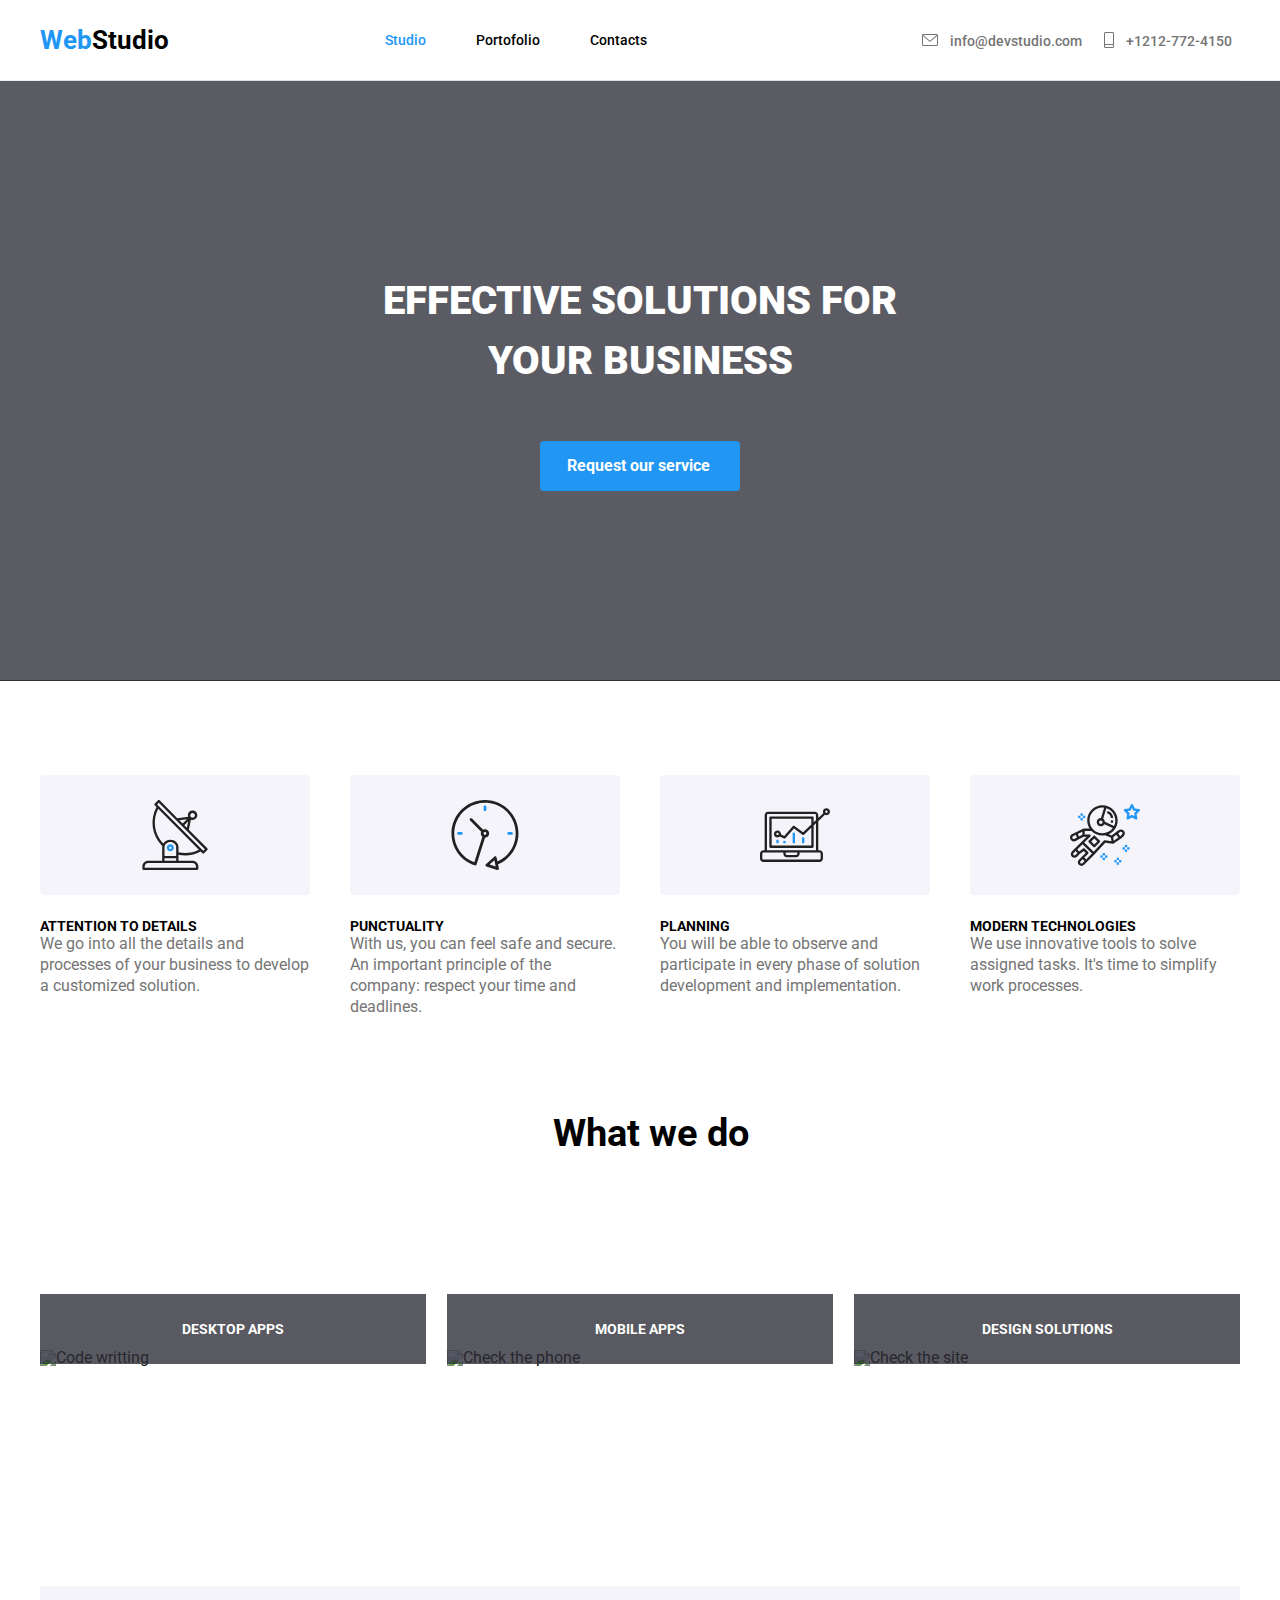
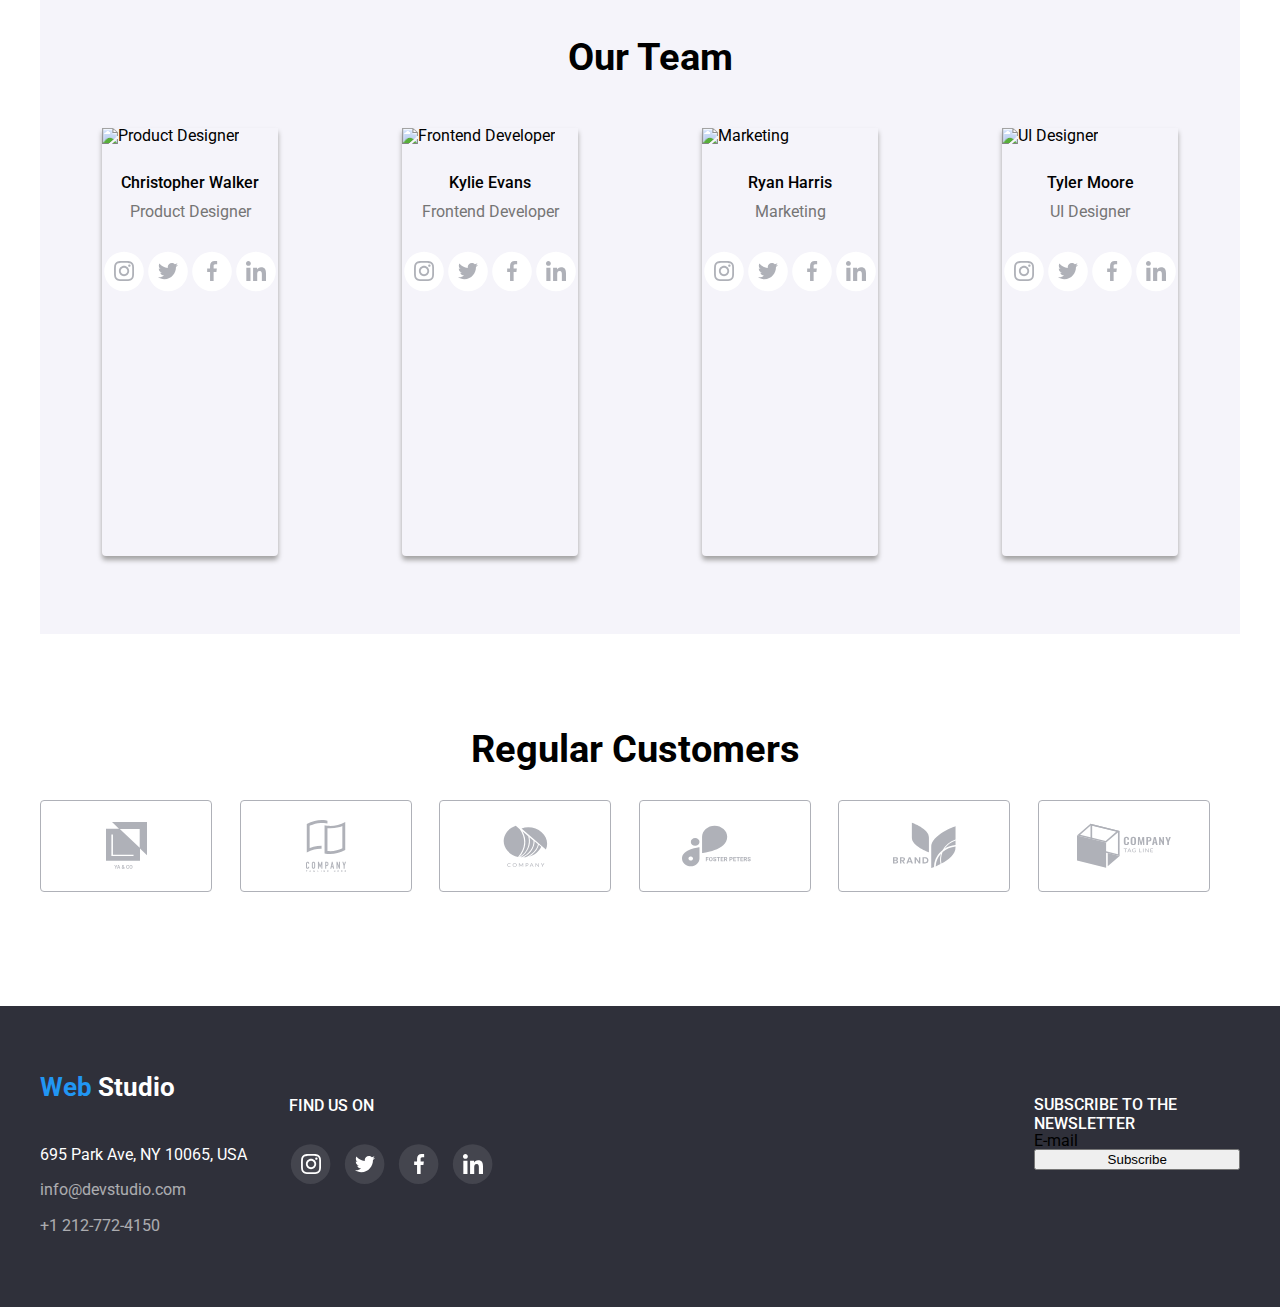
==== commit 27ce82dc: "update index" ====
--- a/index.html
+++ b/index.html
@@ -786,8 +786,16 @@
       
       
       <div class="input-container terms-and-conditions-container">
-        <label for="check" class="terms-and-conditions">
-            <input type="checkbox" name="terms-and-conditions" value="checked" class="checkbox-input"  />  
+        <input 
+        type="checkbox" 
+        name="terms-and-conditions-check" 
+        id="terms-and-conditions-check" 
+        value="Checked" 
+        />
+        <label for="terms-and-conditions-check" >
+            <svg class="icon-checkbox" >
+                <use href="./images_svg/symbol-defs.svg#icon-Check-box"></use>
+            </svg>
             <span>I agree with the letter and accept the
                 <a href="#">Terms and Conditions</a>
             </span>
--- a/css/styles.css
+++ b/css/styles.css
@@ -795,7 +795,13 @@
 }
 
 .terms-and-conditions-container {
+    position: relative;
+    display: flex;
+    flex-direction: row;
+    gap: 8px;
     cursor: pointer;
+    
+
 }
 
 .terms-and-conditions {
@@ -806,8 +812,10 @@
 }
 
 .terms-and-conditions span {
+    font-family: var(--link-text);
     font-size: 14px;
-    line-height: 1.71;
+    font-weight: 400;
+    line-height: 24px;
     letter-spacing: 0.03em;
     color: rgba(117, 117, 117, 1);
 }
@@ -817,6 +825,23 @@
 .terms-and-conditions span a {
     color: rgba(33, 150, 243, 1);
     text-decoration: underline;
+}
+
+.icon-checkbox {
+    width: 13px;
+    height: 13px;
+    position: absolute;
+    top: 0;
+    left: 0;
+}
+
+
+input:not(:checked) {
+    display: none;
+}
+
+input:checked + label > svg {
+    display: none;
 }
 
 .checkbox-input {
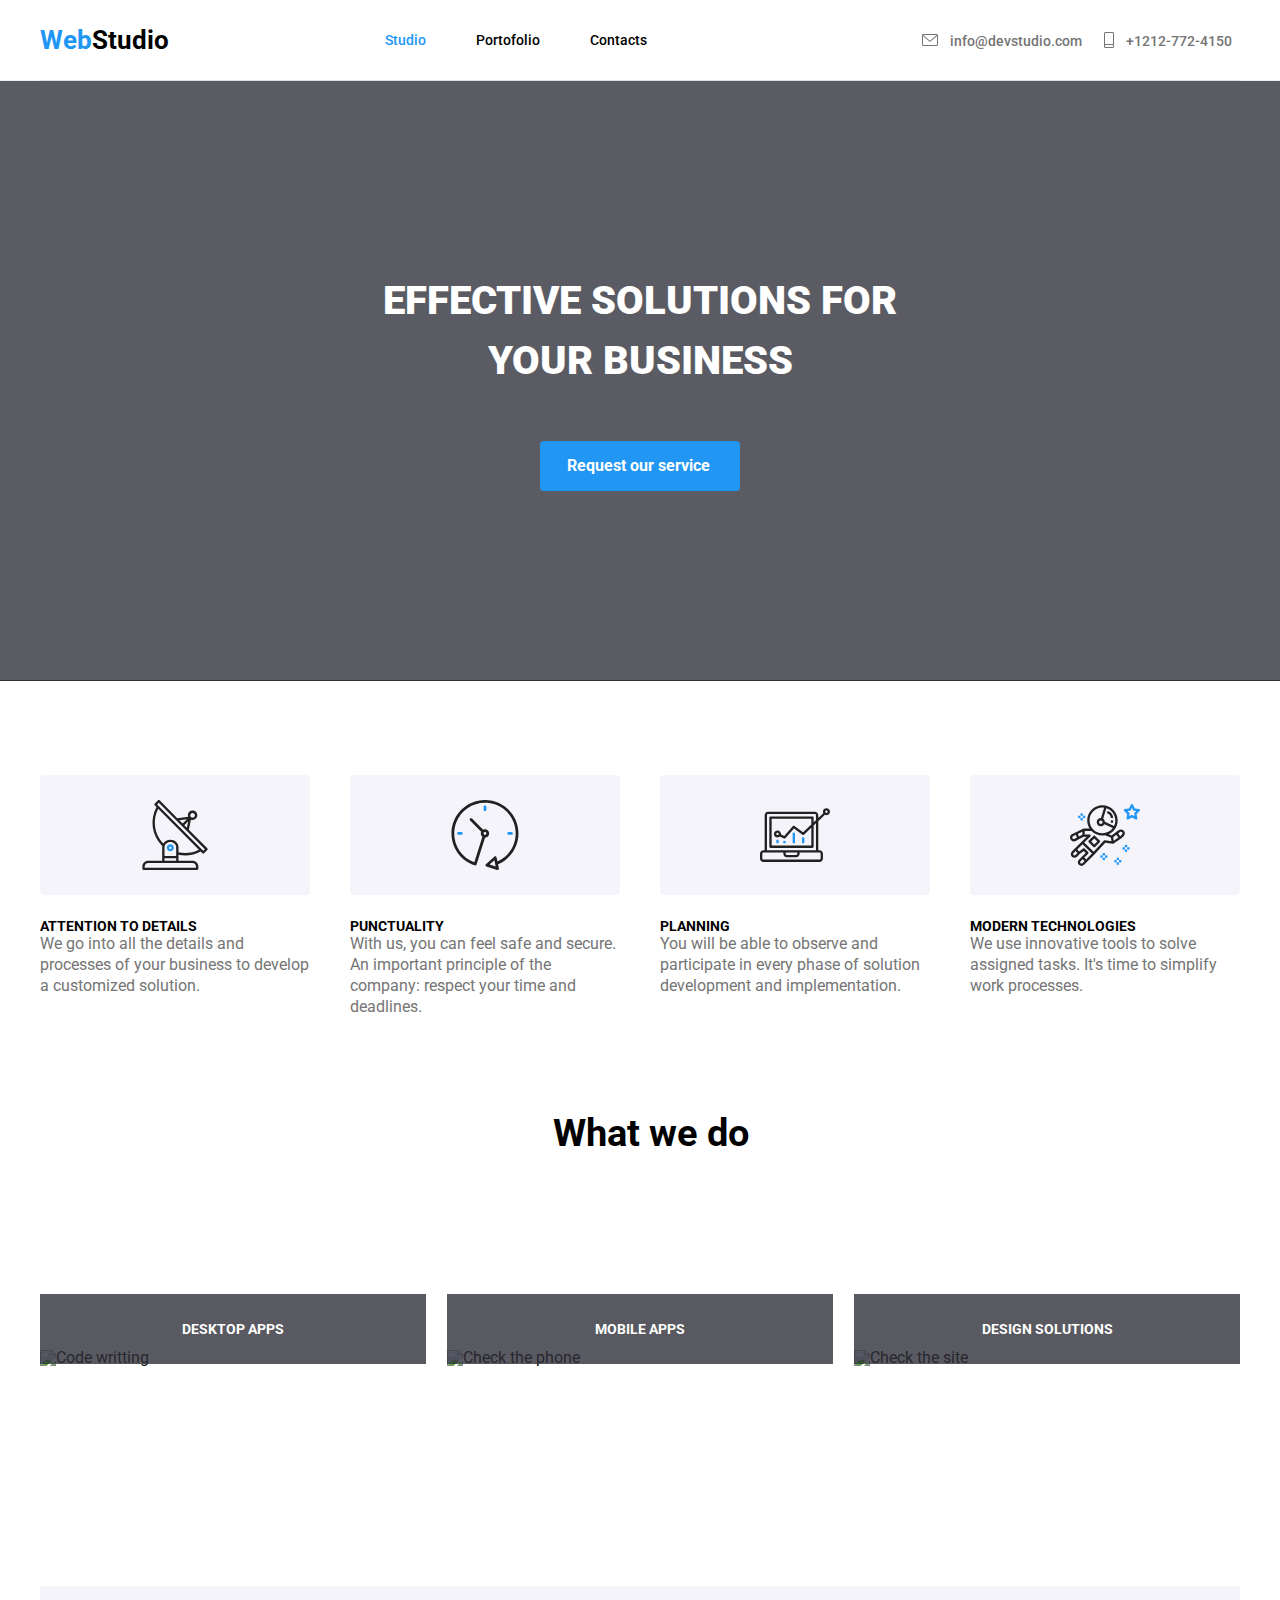
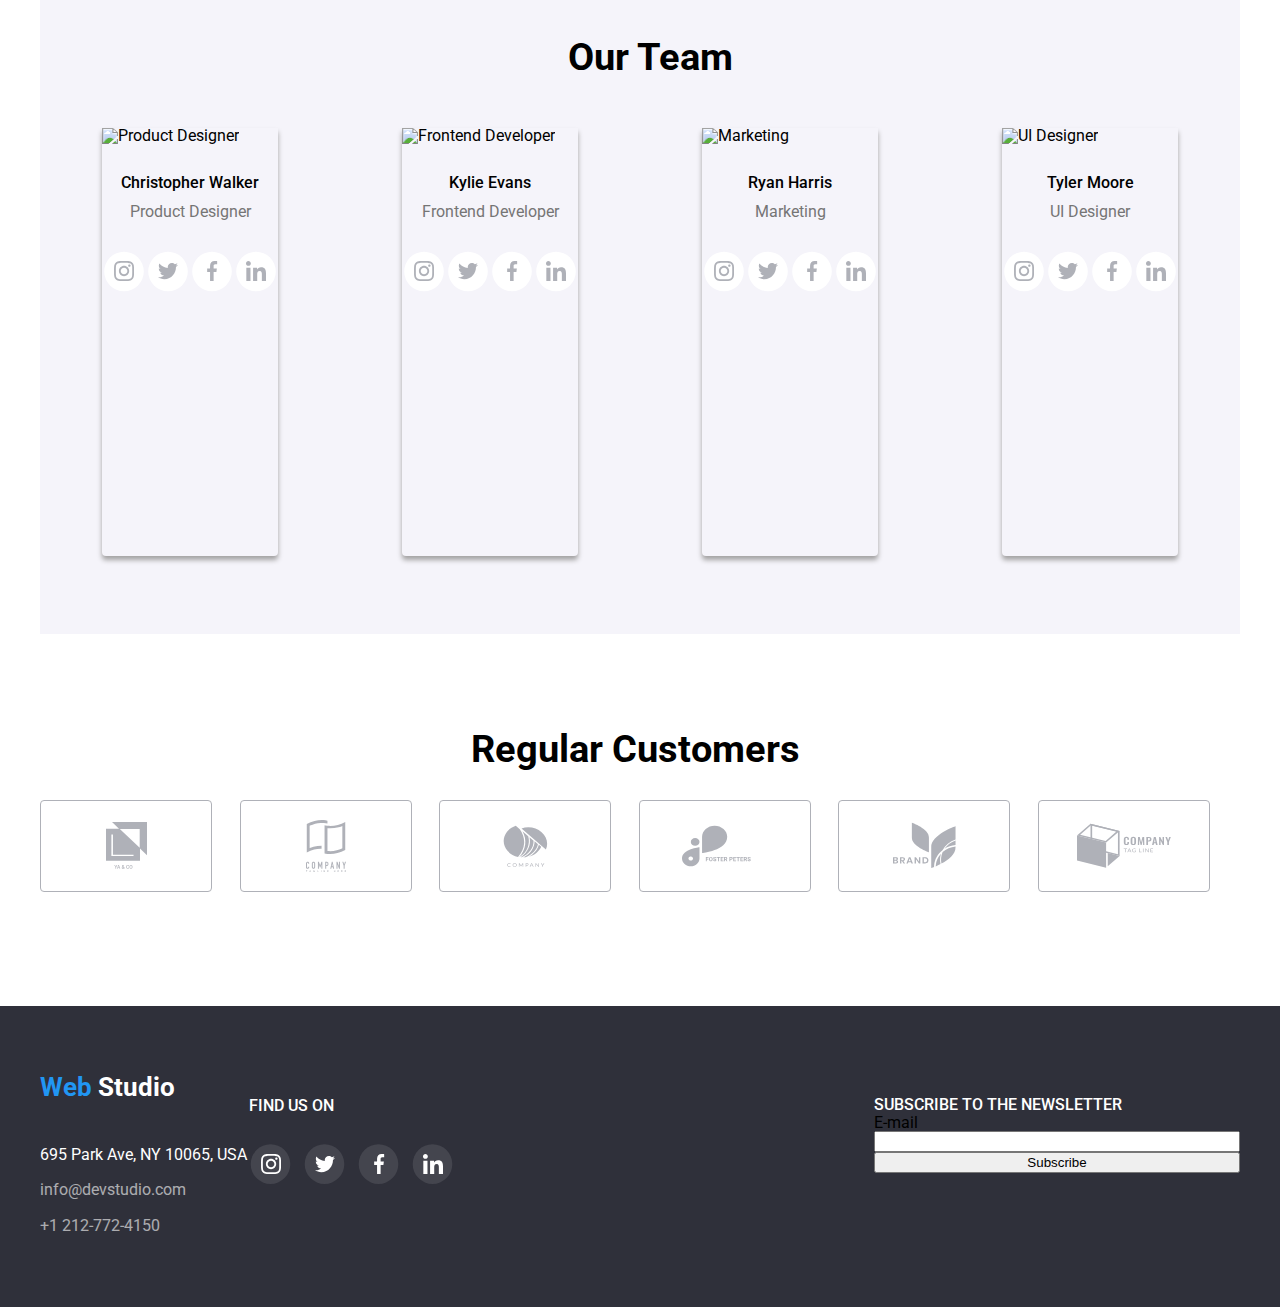
==== commit 6307b68c: "update index" ====
--- a/index.html
+++ b/index.html
@@ -128,9 +128,9 @@
             <div class="img-container container">
                 <ul class="item-services">
                     <li><img src="./images/img.jpg" alt="Code writting" style="width: 386px;" />
-                       <div class="box">
-                         <h5>DESKTOP APPS</h5>
-                       </div>
+                        <div class="box">
+                            <h5>DESKTOP APPS</h5>
+                        </div>
                     </li>
                     <li><img src="./images/box2.jpg" alt="Check the phone" style="width: 386px;" />
                         <div class="box">
@@ -138,9 +138,9 @@
                         </div>
                     </li>
                     <li><img src="./images/box3.jpg" alt="Check the site" style="width: 386px;" />
-                      <div class="box">
-                        <h5>DESIGN SOLUTIONS</h5>
-                      </div>
+                        <div class="box">
+                            <h5>DESIGN SOLUTIONS</h5>
+                        </div>
                     </li>
                 </ul>
             </div>
@@ -156,17 +156,14 @@
                             <p>Product Designer</p>
                             <ul class="team-icons">
                                 <li class="team">
-                                    <svg width="20" height="20" viewBox="0 0 20 20"  xmlns="http://www.w3.org/2000/svg">
+                                    <svg width="20" height="20" viewBox="0 0 20 20" xmlns="http://www.w3.org/2000/svg">
                                         <g clip-path="url(#clip0_81207_563)">
                                             <path
-                                                d="M19.9804 5.88005C19.9336 4.81738 19.7617 4.0868 19.5156 3.45374C19.2616 2.78176 18.8709 2.18014 18.359 1.68002C17.8589 1.1721 17.2533 0.777435 16.5891 0.527447C15.9524 0.281274 15.2256 0.109427 14.163 0.0625732C13.0924 0.0117516 12.7525 0 10.0371 0C7.32173 0 6.98185 0.0117516 5.91521 0.0586052C4.85253 0.105459 4.12195 0.277459 3.48904 0.523479C2.81692 0.777435 2.2153 1.16814 1.71517 1.68002C1.20726 2.18014 0.812743 2.78573 0.562603 3.44992C0.31643 4.0868 0.144583 4.81341 0.0977294 5.87609C0.0469078 6.9467 0.0351562 7.28658 0.0351562 10.002C0.0351562 12.7173 0.0469078 13.0572 0.0937614 14.1239C0.140615 15.1865 0.312615 15.9171 0.558787 16.5502C0.812743 17.2221 1.20726 17.8238 1.71517 18.3239C2.2153 18.8318 2.82088 19.2265 3.48508 19.4765C4.12195 19.7226 4.84856 19.8945 5.91139 19.9413C6.97788 19.9883 7.31791 19.9999 10.0333 19.9999C12.7487 19.9999 13.0885 19.9883 14.1552 19.9413C15.2179 19.8945 15.9484 19.7226 16.5813 19.4765C17.9254 18.9568 18.9881 17.8941 19.5078 16.5502C19.7538 15.9133 19.9258 15.1865 19.9727 14.1239C20.0195 13.0572 20.0313 12.7173 20.0313 10.002C20.0313 7.28658 20.0273 6.9467 19.9804 5.88005ZM18.1794 14.0457C18.1364 15.0225 17.9723 15.5499 17.8356 15.9015C17.4995 16.7728 16.808 17.4643 15.9367 17.8004C15.5851 17.9372 15.0538 18.1012 14.0809 18.1441C13.026 18.1911 12.7096 18.2027 10.0411 18.2027C7.37255 18.2027 7.05221 18.1911 6.00113 18.1441C5.02438 18.1012 4.49693 17.9372 4.1453 17.8004C3.71171 17.6402 3.31704 17.3862 2.9967 17.0541C2.6646 16.7298 2.41065 16.3391 2.2504 15.9055C2.11365 15.5539 1.94959 15.0225 1.90671 14.0497C1.8597 12.9948 1.8481 12.6783 1.8481 10.0097C1.8481 7.34122 1.8597 7.02087 1.90671 5.96995C1.94959 4.99319 2.11365 4.46575 2.2504 4.11412C2.41065 3.68038 2.6646 3.28586 3.00067 2.96536C3.32483 2.63327 3.71553 2.37931 4.14927 2.21921C4.5009 2.08247 5.03231 1.9184 6.0051 1.87537C7.05999 1.82851 7.37652 1.81676 10.0449 1.81676C12.7174 1.81676 13.0337 1.82851 14.0848 1.87537C15.0616 1.9184 15.589 2.08247 15.9407 2.21921C16.3742 2.37931 16.7689 2.63327 17.0893 2.96536C17.4213 3.28967 17.6753 3.68038 17.8356 4.11412C17.9723 4.46575 18.1364 4.99701 18.1794 5.96995C18.2263 7.02484 18.238 7.34122 18.238 10.0097C18.238 12.6783 18.2263 12.9908 18.1794 14.0457Z"
-                                                 />
-                                            <path
-                                                d="M10.0371 4.86414C7.20074 4.86414 4.89941 7.16531 4.89941 10.0019C4.89941 12.8384 7.20074 15.1396 10.0371 15.1396C12.8737 15.1396 15.1749 12.8384 15.1749 10.0019C15.1749 7.16531 12.8737 4.86414 10.0371 4.86414ZM10.0371 13.3346C8.19702 13.3346 6.70442 11.8421 6.70442 10.0019C6.70442 8.16159 8.19702 6.66914 10.0371 6.66914C11.8774 6.66914 13.3698 8.16159 13.3698 10.0019C13.3698 11.8421 11.8774 13.3346 10.0371 13.3346Z"
-                                                 />
-                                            <path
-                                                d="M16.5775 4.6611C16.5775 5.32346 16.0404 5.86052 15.3779 5.86052C14.7155 5.86052 14.1785 5.32346 14.1785 4.6611C14.1785 3.99858 14.7155 3.46167 15.3779 3.46167C16.0404 3.46167 16.5775 3.99858 16.5775 4.6611Z"
-                                                 />
+                                                d="M19.9804 5.88005C19.9336 4.81738 19.7617 4.0868 19.5156 3.45374C19.2616 2.78176 18.8709 2.18014 18.359 1.68002C17.8589 1.1721 17.2533 0.777435 16.5891 0.527447C15.9524 0.281274 15.2256 0.109427 14.163 0.0625732C13.0924 0.0117516 12.7525 0 10.0371 0C7.32173 0 6.98185 0.0117516 5.91521 0.0586052C4.85253 0.105459 4.12195 0.277459 3.48904 0.523479C2.81692 0.777435 2.2153 1.16814 1.71517 1.68002C1.20726 2.18014 0.812743 2.78573 0.562603 3.44992C0.31643 4.0868 0.144583 4.81341 0.0977294 5.87609C0.0469078 6.9467 0.0351562 7.28658 0.0351562 10.002C0.0351562 12.7173 0.0469078 13.0572 0.0937614 14.1239C0.140615 15.1865 0.312615 15.9171 0.558787 16.5502C0.812743 17.2221 1.20726 17.8238 1.71517 18.3239C2.2153 18.8318 2.82088 19.2265 3.48508 19.4765C4.12195 19.7226 4.84856 19.8945 5.91139 19.9413C6.97788 19.9883 7.31791 19.9999 10.0333 19.9999C12.7487 19.9999 13.0885 19.9883 14.1552 19.9413C15.2179 19.8945 15.9484 19.7226 16.5813 19.4765C17.9254 18.9568 18.9881 17.8941 19.5078 16.5502C19.7538 15.9133 19.9258 15.1865 19.9727 14.1239C20.0195 13.0572 20.0313 12.7173 20.0313 10.002C20.0313 7.28658 20.0273 6.9467 19.9804 5.88005ZM18.1794 14.0457C18.1364 15.0225 17.9723 15.5499 17.8356 15.9015C17.4995 16.7728 16.808 17.4643 15.9367 17.8004C15.5851 17.9372 15.0538 18.1012 14.0809 18.1441C13.026 18.1911 12.7096 18.2027 10.0411 18.2027C7.37255 18.2027 7.05221 18.1911 6.00113 18.1441C5.02438 18.1012 4.49693 17.9372 4.1453 17.8004C3.71171 17.6402 3.31704 17.3862 2.9967 17.0541C2.6646 16.7298 2.41065 16.3391 2.2504 15.9055C2.11365 15.5539 1.94959 15.0225 1.90671 14.0497C1.8597 12.9948 1.8481 12.6783 1.8481 10.0097C1.8481 7.34122 1.8597 7.02087 1.90671 5.96995C1.94959 4.99319 2.11365 4.46575 2.2504 4.11412C2.41065 3.68038 2.6646 3.28586 3.00067 2.96536C3.32483 2.63327 3.71553 2.37931 4.14927 2.21921C4.5009 2.08247 5.03231 1.9184 6.0051 1.87537C7.05999 1.82851 7.37652 1.81676 10.0449 1.81676C12.7174 1.81676 13.0337 1.82851 14.0848 1.87537C15.0616 1.9184 15.589 2.08247 15.9407 2.21921C16.3742 2.37931 16.7689 2.63327 17.0893 2.96536C17.4213 3.28967 17.6753 3.68038 17.8356 4.11412C17.9723 4.46575 18.1364 4.99701 18.1794 5.96995C18.2263 7.02484 18.238 7.34122 18.238 10.0097C18.238 12.6783 18.2263 12.9908 18.1794 14.0457Z" />
+                                            <path
+                                                d="M10.0371 4.86414C7.20074 4.86414 4.89941 7.16531 4.89941 10.0019C4.89941 12.8384 7.20074 15.1396 10.0371 15.1396C12.8737 15.1396 15.1749 12.8384 15.1749 10.0019C15.1749 7.16531 12.8737 4.86414 10.0371 4.86414ZM10.0371 13.3346C8.19702 13.3346 6.70442 11.8421 6.70442 10.0019C6.70442 8.16159 8.19702 6.66914 10.0371 6.66914C11.8774 6.66914 13.3698 8.16159 13.3698 10.0019C13.3698 11.8421 11.8774 13.3346 10.0371 13.3346Z" />
+                                            <path
+                                                d="M16.5775 4.6611C16.5775 5.32346 16.0404 5.86052 15.3779 5.86052C14.7155 5.86052 14.1785 5.32346 14.1785 4.6611C14.1785 3.99858 14.7155 3.46167 15.3779 3.46167C16.0404 3.46167 16.5775 3.99858 16.5775 4.6611Z" />
                                         </g>
                                         <defs>
                                             <clipPath id="clip0_81207_563">
@@ -176,18 +173,16 @@
                                     </svg>
                                 </li>
                                 <li class="team">
-                                    <svg width="20" height="18" viewBox="0 0 20 18"  xmlns="http://www.w3.org/2000/svg">
+                                    <svg width="20" height="18" viewBox="0 0 20 18" xmlns="http://www.w3.org/2000/svg">
                                         <path
-                                            d="M20 2.79875C19.2563 3.125 18.4637 3.34125 17.6375 3.44625C18.4875 2.93875 19.1363 2.14125 19.4412 1.18C18.6488 1.6525 17.7738 1.98625 16.8412 2.1725C16.0887 1.37125 15.0162 0.875 13.8462 0.875C11.5763 0.875 9.74875 2.7175 9.74875 4.97625C9.74875 5.30125 9.77625 5.61375 9.84375 5.91125C6.435 5.745 3.41875 4.11125 1.3925 1.6225C1.03875 2.23625 0.83125 2.93875 0.83125 3.695C0.83125 5.115 1.5625 6.37375 2.6525 7.1025C1.99375 7.09 1.3475 6.89875 0.8 6.5975C0.8 6.61 0.8 6.62625 0.8 6.6425C0.8 8.635 2.22125 10.29 4.085 10.6712C3.75125 10.7625 3.3875 10.8062 3.01 10.8062C2.7475 10.8062 2.4825 10.7913 2.23375 10.7362C2.765 12.36 4.2725 13.5538 6.065 13.5925C4.67 14.6838 2.89875 15.3412 0.98125 15.3412C0.645 15.3412 0.3225 15.3263 0 15.285C1.81625 16.4563 3.96875 17.125 6.29 17.125C13.835 17.125 17.96 10.875 17.96 5.4575C17.96 5.27625 17.9538 5.10125 17.945 4.9275C18.7588 4.35 19.4425 3.62875 20 2.79875Z"
-                                             />
-                                    </svg>
-                                </li>
-                                <li class="team">
-                                    <svg width="20" height="20" viewBox="0 0 20 20"  xmlns="http://www.w3.org/2000/svg">
+                                            d="M20 2.79875C19.2563 3.125 18.4637 3.34125 17.6375 3.44625C18.4875 2.93875 19.1363 2.14125 19.4412 1.18C18.6488 1.6525 17.7738 1.98625 16.8412 2.1725C16.0887 1.37125 15.0162 0.875 13.8462 0.875C11.5763 0.875 9.74875 2.7175 9.74875 4.97625C9.74875 5.30125 9.77625 5.61375 9.84375 5.91125C6.435 5.745 3.41875 4.11125 1.3925 1.6225C1.03875 2.23625 0.83125 2.93875 0.83125 3.695C0.83125 5.115 1.5625 6.37375 2.6525 7.1025C1.99375 7.09 1.3475 6.89875 0.8 6.5975C0.8 6.61 0.8 6.62625 0.8 6.6425C0.8 8.635 2.22125 10.29 4.085 10.6712C3.75125 10.7625 3.3875 10.8062 3.01 10.8062C2.7475 10.8062 2.4825 10.7913 2.23375 10.7362C2.765 12.36 4.2725 13.5538 6.065 13.5925C4.67 14.6838 2.89875 15.3412 0.98125 15.3412C0.645 15.3412 0.3225 15.3263 0 15.285C1.81625 16.4563 3.96875 17.125 6.29 17.125C13.835 17.125 17.96 10.875 17.96 5.4575C17.96 5.27625 17.9538 5.10125 17.945 4.9275C18.7588 4.35 19.4425 3.62875 20 2.79875Z" />
+                                    </svg>
+                                </li>
+                                <li class="team">
+                                    <svg width="20" height="20" viewBox="0 0 20 20" xmlns="http://www.w3.org/2000/svg">
                                         <g clip-path="url(#clip0_81207_553)">
                                             <path
-                                                d="M13.3309 3.32083H15.1567V0.140833C14.8417 0.0975 13.7584 0 12.4967 0C9.86422 0 8.06088 1.65583 8.06088 4.69917V7.5H5.15588V11.055H8.06088V20H11.6226V11.0558H14.4101L14.8526 7.50083H11.6217V5.05167C11.6226 4.02417 11.8992 3.32083 13.3309 3.32083Z"
-                                                 />
+                                                d="M13.3309 3.32083H15.1567V0.140833C14.8417 0.0975 13.7584 0 12.4967 0C9.86422 0 8.06088 1.65583 8.06088 4.69917V7.5H5.15588V11.055H8.06088V20H11.6226V11.0558H14.4101L14.8526 7.50083H11.6217V5.05167C11.6226 4.02417 11.8992 3.32083 13.3309 3.32083Z" />
                                         </g>
                                         <defs>
                                             <clipPath id="clip0_81207_553">
@@ -197,15 +192,13 @@
                                     </svg>
                                 </li>
                                 <li class="team">
-                                    <svg width="20" height="20" viewBox="0 0 20 20"  xmlns="http://www.w3.org/2000/svg">
+                                    <svg width="20" height="20" viewBox="0 0 20 20" xmlns="http://www.w3.org/2000/svg">
                                         <g clip-path="url(#clip0_81207_547)">
                                             <path
-                                                d="M19.9951 20.0001V19.9993H20.0001V12.6643C20.0001 9.07593 19.2276 6.31177 15.0326 6.31177C13.0159 6.31177 11.6626 7.41843 11.1101 8.4676H11.0517V6.64677H7.07422V19.9993H11.2159V13.3876C11.2159 11.6468 11.5459 9.96343 13.7017 9.96343C15.8259 9.96343 15.8576 11.9501 15.8576 13.4993V20.0001H19.9951Z"
-                                                 />
-                                            <path d="M0.329956 6.64746H4.47662V20H0.329956V6.64746Z"  />
-                                            <path
-                                                d="M2.40167 0C1.07583 0 0 1.07583 0 2.40167C0 3.7275 1.07583 4.82583 2.40167 4.82583C3.7275 4.82583 4.80333 3.7275 4.80333 2.40167C4.8025 1.07583 3.72667 0 2.40167 0V0Z"
-                                                 />
+                                                d="M19.9951 20.0001V19.9993H20.0001V12.6643C20.0001 9.07593 19.2276 6.31177 15.0326 6.31177C13.0159 6.31177 11.6626 7.41843 11.1101 8.4676H11.0517V6.64677H7.07422V19.9993H11.2159V13.3876C11.2159 11.6468 11.5459 9.96343 13.7017 9.96343C15.8259 9.96343 15.8576 11.9501 15.8576 13.4993V20.0001H19.9951Z" />
+                                            <path d="M0.329956 6.64746H4.47662V20H0.329956V6.64746Z" />
+                                            <path
+                                                d="M2.40167 0C1.07583 0 0 1.07583 0 2.40167C0 3.7275 1.07583 4.82583 2.40167 4.82583C3.7275 4.82583 4.80333 3.7275 4.80333 2.40167C4.8025 1.07583 3.72667 0 2.40167 0V0Z" />
                                         </g>
                                         <defs>
                                             <clipPath id="clip0_81207_547">
@@ -284,7 +277,8 @@
                             <div>
                                 <ul class="team-icons">
                                     <li class="team">
-                                        <svg width="20" height="20" viewBox="0 0 20 20" xmlns="http://www.w3.org/2000/svg">
+                                        <svg width="20" height="20" viewBox="0 0 20 20"
+                                            xmlns="http://www.w3.org/2000/svg">
                                             <g clip-path="url(#clip0_81207_563)">
                                                 <path
                                                     d="M19.9804 5.88005C19.9336 4.81738 19.7617 4.0868 19.5156 3.45374C19.2616 2.78176 18.8709 2.18014 18.359 1.68002C17.8589 1.1721 17.2533 0.777435 16.5891 0.527447C15.9524 0.281274 15.2256 0.109427 14.163 0.0625732C13.0924 0.0117516 12.7525 0 10.0371 0C7.32173 0 6.98185 0.0117516 5.91521 0.0586052C4.85253 0.105459 4.12195 0.277459 3.48904 0.523479C2.81692 0.777435 2.2153 1.16814 1.71517 1.68002C1.20726 2.18014 0.812743 2.78573 0.562603 3.44992C0.31643 4.0868 0.144583 4.81341 0.0977294 5.87609C0.0469078 6.9467 0.0351562 7.28658 0.0351562 10.002C0.0351562 12.7173 0.0469078 13.0572 0.0937614 14.1239C0.140615 15.1865 0.312615 15.9171 0.558787 16.5502C0.812743 17.2221 1.20726 17.8238 1.71517 18.3239C2.2153 18.8318 2.82088 19.2265 3.48508 19.4765C4.12195 19.7226 4.84856 19.8945 5.91139 19.9413C6.97788 19.9883 7.31791 19.9999 10.0333 19.9999C12.7487 19.9999 13.0885 19.9883 14.1552 19.9413C15.2179 19.8945 15.9484 19.7226 16.5813 19.4765C17.9254 18.9568 18.9881 17.8941 19.5078 16.5502C19.7538 15.9133 19.9258 15.1865 19.9727 14.1239C20.0195 13.0572 20.0313 12.7173 20.0313 10.002C20.0313 7.28658 20.0273 6.9467 19.9804 5.88005ZM18.1794 14.0457C18.1364 15.0225 17.9723 15.5499 17.8356 15.9015C17.4995 16.7728 16.808 17.4643 15.9367 17.8004C15.5851 17.9372 15.0538 18.1012 14.0809 18.1441C13.026 18.1911 12.7096 18.2027 10.0411 18.2027C7.37255 18.2027 7.05221 18.1911 6.00113 18.1441C5.02438 18.1012 4.49693 17.9372 4.1453 17.8004C3.71171 17.6402 3.31704 17.3862 2.9967 17.0541C2.6646 16.7298 2.41065 16.3391 2.2504 15.9055C2.11365 15.5539 1.94959 15.0225 1.90671 14.0497C1.8597 12.9948 1.8481 12.6783 1.8481 10.0097C1.8481 7.34122 1.8597 7.02087 1.90671 5.96995C1.94959 4.99319 2.11365 4.46575 2.2504 4.11412C2.41065 3.68038 2.6646 3.28586 3.00067 2.96536C3.32483 2.63327 3.71553 2.37931 4.14927 2.21921C4.5009 2.08247 5.03231 1.9184 6.0051 1.87537C7.05999 1.82851 7.37652 1.81676 10.0449 1.81676C12.7174 1.81676 13.0337 1.82851 14.0848 1.87537C15.0616 1.9184 15.589 2.08247 15.9407 2.21921C16.3742 2.37931 16.7689 2.63327 17.0893 2.96536C17.4213 3.28967 17.6753 3.68038 17.8356 4.11412C17.9723 4.46575 18.1364 4.99701 18.1794 5.96995C18.2263 7.02484 18.238 7.34122 18.238 10.0097C18.238 12.6783 18.2263 12.9908 18.1794 14.0457Z" />
@@ -301,13 +295,15 @@
                                         </svg>
                                     </li>
                                     <li class="team">
-                                        <svg width="20" height="18" viewBox="0 0 20 18" xmlns="http://www.w3.org/2000/svg">
+                                        <svg width="20" height="18" viewBox="0 0 20 18"
+                                            xmlns="http://www.w3.org/2000/svg">
                                             <path
                                                 d="M20 2.79875C19.2563 3.125 18.4637 3.34125 17.6375 3.44625C18.4875 2.93875 19.1363 2.14125 19.4412 1.18C18.6488 1.6525 17.7738 1.98625 16.8412 2.1725C16.0887 1.37125 15.0162 0.875 13.8462 0.875C11.5763 0.875 9.74875 2.7175 9.74875 4.97625C9.74875 5.30125 9.77625 5.61375 9.84375 5.91125C6.435 5.745 3.41875 4.11125 1.3925 1.6225C1.03875 2.23625 0.83125 2.93875 0.83125 3.695C0.83125 5.115 1.5625 6.37375 2.6525 7.1025C1.99375 7.09 1.3475 6.89875 0.8 6.5975C0.8 6.61 0.8 6.62625 0.8 6.6425C0.8 8.635 2.22125 10.29 4.085 10.6712C3.75125 10.7625 3.3875 10.8062 3.01 10.8062C2.7475 10.8062 2.4825 10.7913 2.23375 10.7362C2.765 12.36 4.2725 13.5538 6.065 13.5925C4.67 14.6838 2.89875 15.3412 0.98125 15.3412C0.645 15.3412 0.3225 15.3263 0 15.285C1.81625 16.4563 3.96875 17.125 6.29 17.125C13.835 17.125 17.96 10.875 17.96 5.4575C17.96 5.27625 17.9538 5.10125 17.945 4.9275C18.7588 4.35 19.4425 3.62875 20 2.79875Z" />
                                         </svg>
                                     </li>
                                     <li class="team">
-                                        <svg width="20" height="20" viewBox="0 0 20 20" xmlns="http://www.w3.org/2000/svg">
+                                        <svg width="20" height="20" viewBox="0 0 20 20"
+                                            xmlns="http://www.w3.org/2000/svg">
                                             <g clip-path="url(#clip0_81207_553)">
                                                 <path
                                                     d="M13.3309 3.32083H15.1567V0.140833C14.8417 0.0975 13.7584 0 12.4967 0C9.86422 0 8.06088 1.65583 8.06088 4.69917V7.5H5.15588V11.055H8.06088V20H11.6226V11.0558H14.4101L14.8526 7.50083H11.6217V5.05167C11.6226 4.02417 11.8992 3.32083 13.3309 3.32083Z" />
@@ -320,7 +316,8 @@
                                         </svg>
                                     </li>
                                     <li class="team">
-                                        <svg width="20" height="20" viewBox="0 0 20 20" xmlns="http://www.w3.org/2000/svg">
+                                        <svg width="20" height="20" viewBox="0 0 20 20"
+                                            xmlns="http://www.w3.org/2000/svg">
                                             <g clip-path="url(#clip0_81207_547)">
                                                 <path
                                                     d="M19.9951 20.0001V19.9993H20.0001V12.6643C20.0001 9.07593 19.2276 6.31177 15.0326 6.31177C13.0159 6.31177 11.6626 7.41843 11.1101 8.4676H11.0517V6.64677H7.07422V19.9993H11.2159V13.3876C11.2159 11.6468 11.5459 9.96343 13.7017 9.96343C15.8259 9.96343 15.8576 11.9501 15.8576 13.4993V20.0001H19.9951Z" />
@@ -720,93 +717,78 @@
     </footer>
 
     <!--Request our Service Modal-->
-  <div class="modal is-hidden" data-modal>
-    <div class="modal-content">
-      <button class="close-btn" data-modal-close>&times;</button>
-
-      <form action="" method="get" autocomplete="off" class="contact-form">
-        <div class="form-section">
-         <label class="form-label" for="name">Name</label>
-         <div class="input-container">
-           <input class="textfield" type="text" name="name" id="name" required />
-           <svg width="18" height="18" viewBox="0 0 18 18"  xmlns="http://www.w3.org/2000/svg">
-            <g clip-path="url(#clip0_1_2667)">
-                <path
-                    d="M9 9C10.6575 9 12 7.6575 12 6C12 4.3425 10.6575 3 9 3C7.3425 3 6 4.3425 6 6C6 7.6575 7.3425 9 9 9ZM9 10.5C6.9975 10.5 3 11.505 3 13.5V14.25C3 14.6625 3.3375 15 3.75 15H14.25C14.6625 15 15 14.6625 15 14.25V13.5C15 11.505 11.0025 10.5 9 10.5Z"
-                     />
-            </g>
-            <defs>
-                <clipPath id="clip0_1_2667">
-                    <rect width="18" height="18" fill="white" />
-                </clipPath>
-            </defs>
-           </svg>
-         </div>
+    <div class="modal is-hidden" data-modal>
+        <div class="modal-content">
+            <button class="close-btn" data-modal-close>&times;</button>
+            <form action="" method="get" autocomplete="off" class="contact-form">
+                <div class="form-group">
+                    <label class="form-label" for="name">Name</label>
+                    <input class="form-control" type="text" name="name" id="name" required />
+                    <svg width="18" height="18" viewBox="0 0 18 18" xmlns="http://www.w3.org/2000/svg">
+                        <g clip-path="url(#clip0_1_2667)">
+                            <path
+                                d="M9 9C10.6575 9 12 7.6575 12 6C12 4.3425 10.6575 3 9 3C7.3425 3 6 4.3425 6 6C6 7.6575 7.3425 9 9 9ZM9 10.5C6.9975 10.5 3 11.505 3 13.5V14.25C3 14.6625 3.3375 15 3.75 15H14.25C14.6625 15 15 14.6625 15 14.25V13.5C15 11.505 11.0025 10.5 9 10.5Z" />
+                        </g>
+                        <defs>
+                            <clipPath id="clip0_1_2667">
+                                <rect width="18" height="18" fill="white" />
+                            </clipPath>
+                        </defs>
+                    </svg>
+                </div>
+
+                <div class="form-group">
+                    <label class="form-label" for="telephone">Telephone</label>
+                    <input class="form-control" type="number" name="telephone" id="telephone" required />
+                    <svg width="18" height="18" viewBox="0 0 18 18" xmlns="http://www.w3.org/2000/svg">
+                        <g clip-path="url(#clip0_1_2673)">
+                            <path
+                                d="M13.996 11.1226L12.1579 10.9127C11.7164 10.862 11.2822 11.014 10.971 11.3252L9.63945 12.6568C7.59144 11.6147 5.91251 9.94296 4.87041 7.8877L6.20922 6.54888C6.5204 6.2377 6.67237 5.80349 6.62171 5.36205L6.41185 3.53836C6.325 2.80745 5.70988 2.25745 4.97173 2.25745H3.71976C2.902 2.25745 2.22175 2.93771 2.2724 3.75547C2.65595 9.93572 7.59868 14.8712 13.7717 15.2548C14.5894 15.3054 15.2697 14.6252 15.2697 13.8074V12.5555C15.2769 11.8245 14.7269 11.2094 13.996 11.1226Z" />
+                        </g>
+                        <defs>
+                            <clipPath id="clip0_1_2673">
+                                <rect width="18" height="18" fill="white" />
+                            </clipPath>
+                        </defs>
+                    </svg>
+                </div>
+
+                <div class="form-group">
+                    <label class="form-label" for="email">E-mail</label>
+                    <input class="form-control" type="email" name="email" id="email" required
+                        pattern="[a-z0-9._%+\-]+@[a-z0-9.\-]+\.[a-z]{2,}$">
+                    <svg width="18" height="18" viewBox="0 0 18 18" xmlns="http://www.w3.org/2000/svg">
+                        <g clip-path="url(#clip0_1_2679)">
+                            <path
+                                d="M15 3H3C2.175 3 1.5075 3.675 1.5075 4.5L1.5 13.5C1.5 14.325 2.175 15 3 15H15C15.825 15 16.5 14.325 16.5 13.5V4.5C16.5 3.675 15.825 3 15 3ZM14.7 6.1875L9.3975 9.5025C9.1575 9.6525 8.8425 9.6525 8.6025 9.5025L3.3 6.1875C3.1125 6.0675 3 5.865 3 5.6475C3 5.145 3.5475 4.845 3.975 5.1075L9 8.25L14.025 5.1075C14.4525 4.845 15 5.145 15 5.6475C15 5.865 14.8875 6.0675 14.7 6.1875Z" />
+                        </g>
+                        <defs>
+                            <clipPath id="clip0_1_2679">
+                                <rect width="18" height="18" fill="white" />
+                            </clipPath>
+                        </defs>
+                    </svg>
+                </div>
+
+                <div class="form-group">
+                    <label class="form-label">Comments</label>
+                    <textarea placeholder="Enter the text"></textarea>
+                </div>
+
+
+                <div class="form-inline">
+                    <input type="checkbox" name="terms-and-conditions" id="terms-and-conditions" />
+                    <label class="form-label" for="terms-and-conditions">
+                        I agree with the letter and accept the <a href="#">Terms and Conditions</a>
+                    </label>
+                </div>
+
+                <input type="submit" value="Send" />
+            </form>
         </div>
-        
-          <div class="input-container">
-            <label class="form-label" for="telephone">Telephone</label>
-            <input class="textfield" type="number" name="telephone" id="telephone" required />
-            <svg width="18" height="18" viewBox="0 0 18 18"  xmlns="http://www.w3.org/2000/svg">
-                <g clip-path="url(#clip0_1_2673)">
-                    <path
-                        d="M13.996 11.1226L12.1579 10.9127C11.7164 10.862 11.2822 11.014 10.971 11.3252L9.63945 12.6568C7.59144 11.6147 5.91251 9.94296 4.87041 7.8877L6.20922 6.54888C6.5204 6.2377 6.67237 5.80349 6.62171 5.36205L6.41185 3.53836C6.325 2.80745 5.70988 2.25745 4.97173 2.25745H3.71976C2.902 2.25745 2.22175 2.93771 2.2724 3.75547C2.65595 9.93572 7.59868 14.8712 13.7717 15.2548C14.5894 15.3054 15.2697 14.6252 15.2697 13.8074V12.5555C15.2769 11.8245 14.7269 11.2094 13.996 11.1226Z"
-                        />
-                </g>
-                <defs>
-                    <clipPath id="clip0_1_2673">
-                        <rect width="18" height="18" fill="white" />
-                    </clipPath>
-                </defs>
-            </svg>
-          </div>
-         
-          <div class="input-container">
-            <label class="form-label" for="email">E-mail</label>
-            <input class="textfield" type="email" name="email" id="email" required pattern="[a-z0-9._%+\-]+@[a-z0-9.\-]+\.[a-z]{2,}$">  
-            <svg width="18" height="18" viewBox="0 0 18 18"  xmlns="http://www.w3.org/2000/svg">
-                <g clip-path="url(#clip0_1_2679)">
-                    <path
-                        d="M15 3H3C2.175 3 1.5075 3.675 1.5075 4.5L1.5 13.5C1.5 14.325 2.175 15 3 15H15C15.825 15 16.5 14.325 16.5 13.5V4.5C16.5 3.675 15.825 3 15 3ZM14.7 6.1875L9.3975 9.5025C9.1575 9.6525 8.8425 9.6525 8.6025 9.5025L3.3 6.1875C3.1125 6.0675 3 5.865 3 5.6475C3 5.145 3.5475 4.845 3.975 5.1075L9 8.25L14.025 5.1075C14.4525 4.845 15 5.145 15 5.6475C15 5.865 14.8875 6.0675 14.7 6.1875Z"
-                         />
-                </g>
-                <defs>
-                    <clipPath id="clip0_1_2679">
-                        <rect width="18" height="18" fill="white" />
-                    </clipPath>
-                </defs>
-            </svg>
-          </div>
-        
-
-        <div class="input-container">
-            <label class="form-label">Comments</label>
-            <textarea placeholder="Enter the text" ></textarea>
-        </div>
-      
-      
-      <div class="input-container terms-and-conditions-container">
-        <input 
-        type="checkbox" 
-        name="terms-and-conditions-check" 
-        id="terms-and-conditions-check" 
-        value="Checked" 
-        />
-        <label for="terms-and-conditions-check" >
-            <svg class="icon-checkbox" >
-                <use href="./images_svg/symbol-defs.svg#icon-Check-box"></use>
-            </svg>
-            <span>I agree with the letter and accept the
-                <a href="#">Terms and Conditions</a>
-            </span>
-        </label>
-      </div>
-
-       <input type="submit" value="Send" />
-    </form>
     </div>
-  </div>
-
-  <script src="./js/modal.js"></script>
+
+    <script src="./js/modal.js"></script>
 </body>
+
 </html>--- a/css/styles.css
+++ b/css/styles.css
@@ -719,7 +719,7 @@
     gap: 10px;
 }
 
-.input-container {
+.form-group {
    display: flex; 
    flex-direction: column;
    gap: 4px;
@@ -727,17 +727,18 @@
 }
 
 
-.input-container svg {
+.form-group svg {
     width: 18px;
     height: 18px;
     position: absolute;
-    top: calc(50% - 9px);
-    left: 12px;
-}
-
-.textfield {
-  height: 40px;
-  padding: 11px 12px 11px 42px;
+    top: 50%;
+    left: 11px;
+}
+
+.form-control {
+    height: 40px;
+    box-sizing: border-box;
+    padding-left: 40px;
 }
 
 textarea {
@@ -754,7 +755,7 @@
     color: rgba(117, 117, 117, 0.5);
 }
 
-.textfield, textarea  {
+.form-control, textarea  {
     
     border-radius: 4px;
     border: 1px solid  rgba(33, 33, 33, 0.2);
@@ -763,17 +764,17 @@
 }
 
 
-.textfield:hover, 
+.form-control:hover, 
 textarea:hover {
     cursor:pointer;
 }
 
-.textfield:focus,
+.form-control:focus,
 textarea:focus {
     border: 1px solid  rgba(33, 150, 243, 1);
 }
 
-.textfield:focus + svg {
+.form-control:focus + svg {
     fill: rgba(33, 150, 243, 1);
 }
 
@@ -786,98 +787,19 @@
     color: rgba(117, 117, 117, 1);
 }
 
-.checkbox-container {
-    display: flex;
-    align-items: center;
-    text-align: center;
+.form-label a {
+    text-decoration: underline;
+    color: rgba(33, 150, 243, 1);
+}
+
+.form-group .form-label {
     display: block;
-    cursor: pointer;
-}
-
-.terms-and-conditions-container {
-    position: relative;
-    display: flex;
-    flex-direction: row;
-    gap: 8px;
-    cursor: pointer;
-    
-
-}
-
-.terms-and-conditions {
-    display: flex;
-    flex-direction: row;
-    gap: 8px;
-    
-}
-
-.terms-and-conditions span {
-    font-family: var(--link-text);
-    font-size: 14px;
-    font-weight: 400;
-    line-height: 24px;
-    letter-spacing: 0.03em;
-    color: rgba(117, 117, 117, 1);
-}
-
-
-
-.terms-and-conditions span a {
-    color: rgba(33, 150, 243, 1);
-    text-decoration: underline;
-}
-
-.icon-checkbox {
-    width: 13px;
-    height: 13px;
-    position: absolute;
-    top: 0;
-    left: 0;
-}
-
-
-input:not(:checked) {
-    display: none;
-}
-
-input:checked + label > svg {
-    display: none;
-}
-
-.checkbox-input {
-    appearance: none;
-    position: absolute;
-}
-
-.checkmark {
+}
+
+.form-inline .form-label {
     display: inline-block;
-    border: 1px solid rgba(33, 33, 33, 1);
-    border-radius: 2px;
-    vertical-align: sub;
-}
-
-.check-mark {
-    display: block;
-    height: 15px;
-    width: 16px;
-}
-
-.checbox-input:checked + .checkmark {
-    background-size: contain;
-    margin-left: auto;
-    margin-right: auto;
-    background-color: rgba(33, 150, 243, 1);
-    border-color: rgba(33, 150, 243, 1);
-}
-
-
-
-
-
-
-
-
-
+    vertical-align: middle;
+}
 
 
 /* general */
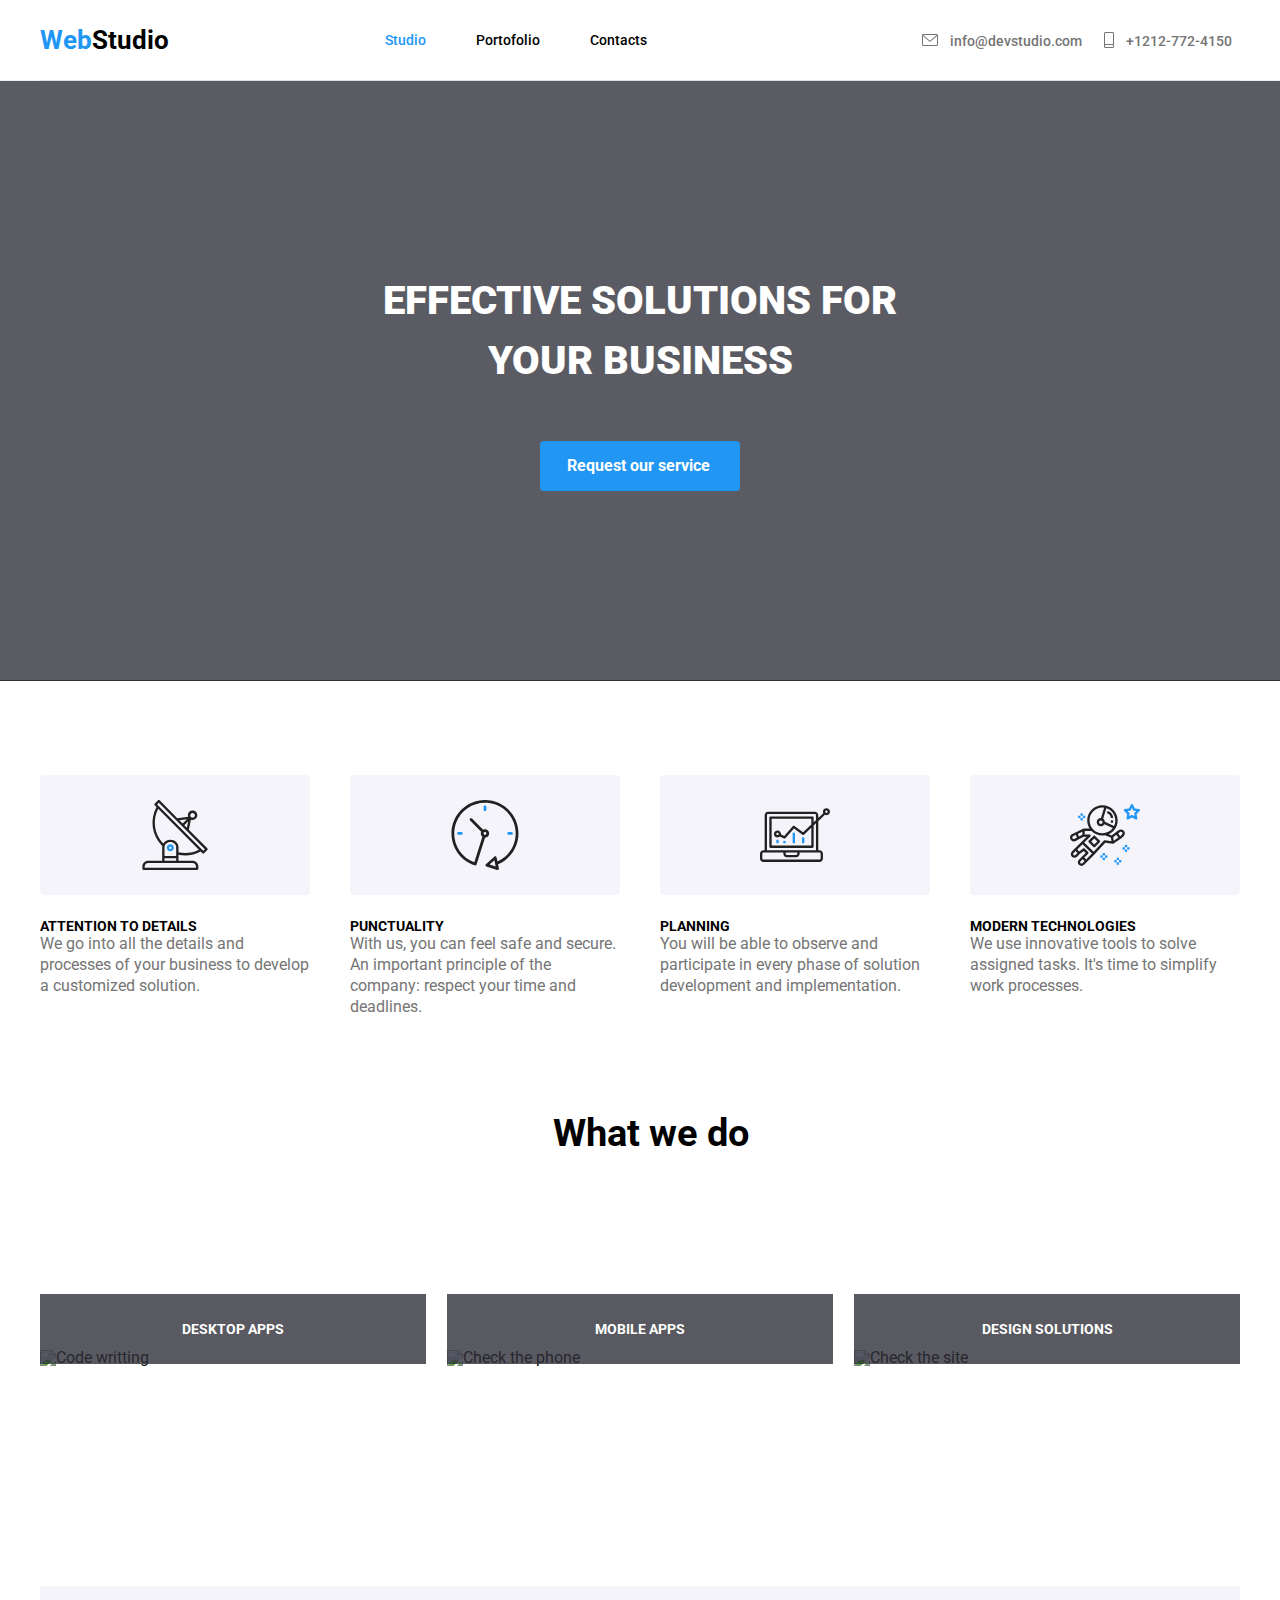
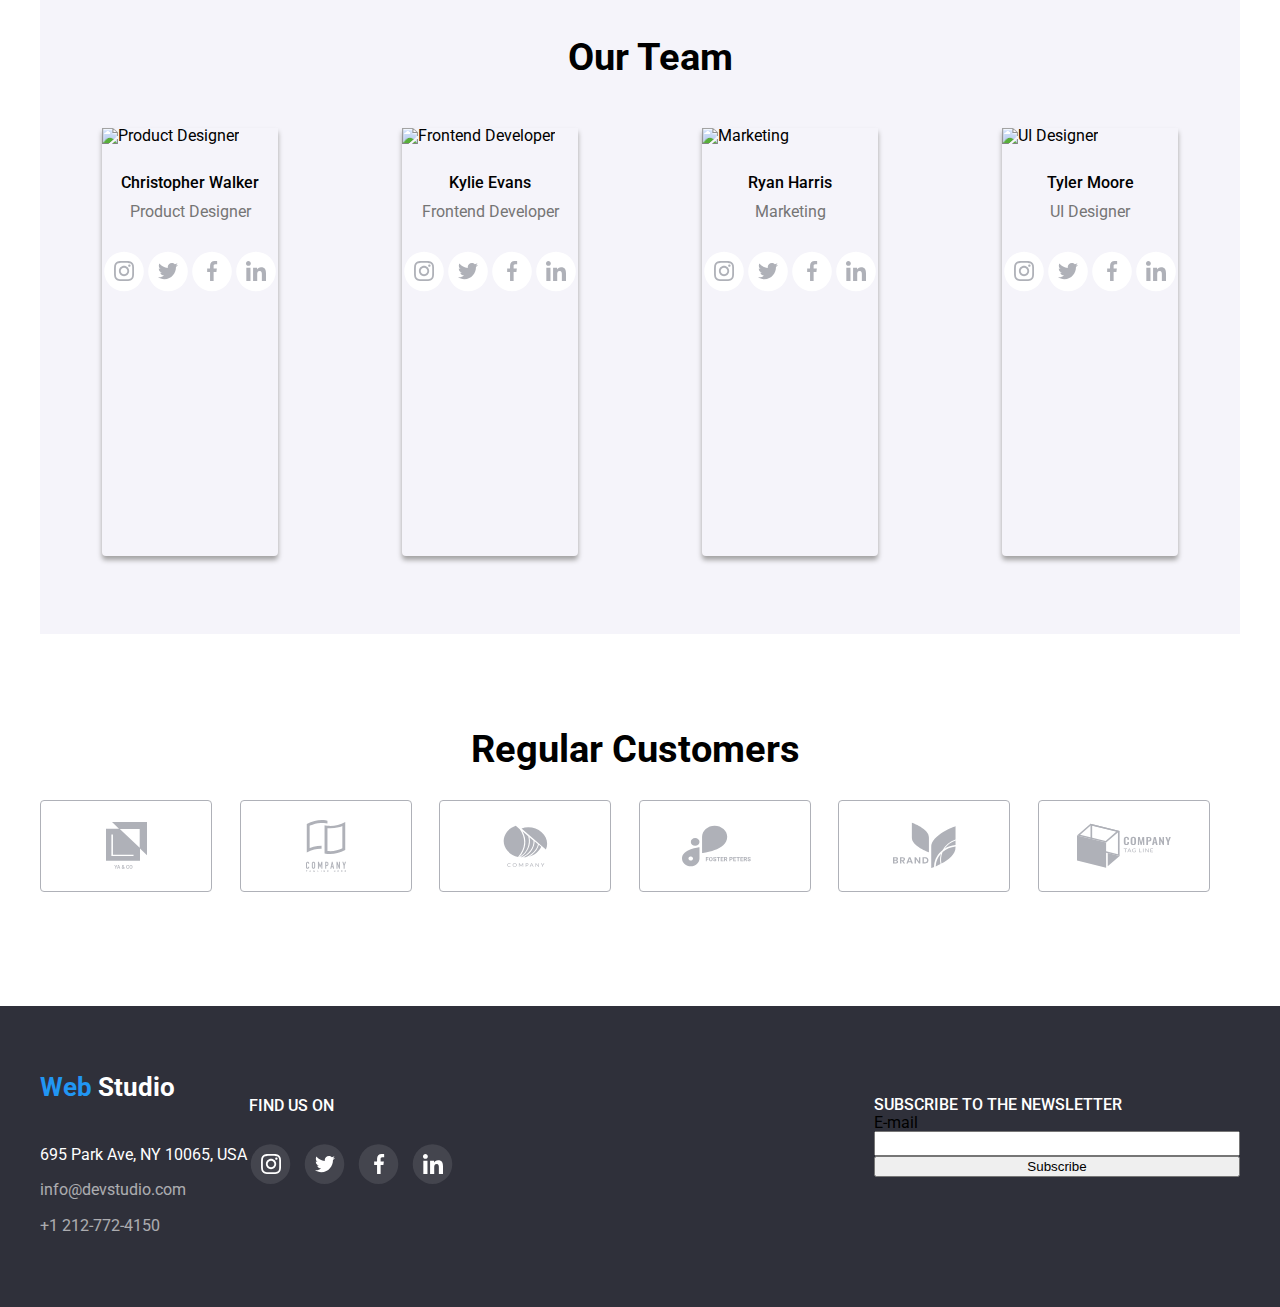
==== commit 36c96dc8: "update index" ====
--- a/index.html
+++ b/index.html
@@ -721,6 +721,9 @@
         <div class="modal-content">
             <button class="close-btn" data-modal-close>&times;</button>
             <form action="" method="get" autocomplete="off" class="contact-form">
+                <div class="modal-text">
+                    <h2>Leave your information and we'll call you back</h2>
+                </div>
                 <div class="form-group">
                     <label class="form-label" for="name">Name</label>
                     <input class="form-control" type="text" name="name" id="name" required />
@@ -781,9 +784,12 @@
                     <label class="form-label" for="terms-and-conditions">
                         I agree with the letter and accept the <a href="#">Terms and Conditions</a>
                     </label>
-                </div>
-
-                <input type="submit" value="Send" />
+                    <input class="modal-button" type="submit" value="Send" />
+                </div>
+                
+                
+                
+                
             </form>
         </div>
     </div>
--- a/css/styles.css
+++ b/css/styles.css
@@ -713,6 +713,15 @@
     line-height: 30px;
 }
 
+.modal-text h2 {
+    font-family: var(--link-text);
+    font-weight: 700;
+    font-size: 24px;
+    line-height: 23.44px;
+    text-align: start;
+
+}
+
 .contact-form {
     display: flex;
     flex-direction: column;
@@ -787,6 +796,10 @@
     color: rgba(117, 117, 117, 1);
 }
 
+.form-inline {
+    margin-top: 20px;
+}
+
 .form-label a {
     text-decoration: underline;
     color: rgba(33, 150, 243, 1);
@@ -800,6 +813,28 @@
     display: inline-block;
     vertical-align: middle;
 }
+
+.modal-button {
+    width: 200px;
+    height: 50px;
+    display: flex;
+    flex-direction: row;
+    justify-content: center;
+    border: none;
+    border-radius: 4px;
+    margin-left: 160px;
+    margin-top: 40px;
+    background-color: var(--link-hover-color);
+    cursor: pointer;
+}
+
+input {
+    font-family: var(--link-text);
+    font-weight: 700;
+    font-size: 16px;
+    color: #FFFFFF;
+}
+
 
 
 /* general */
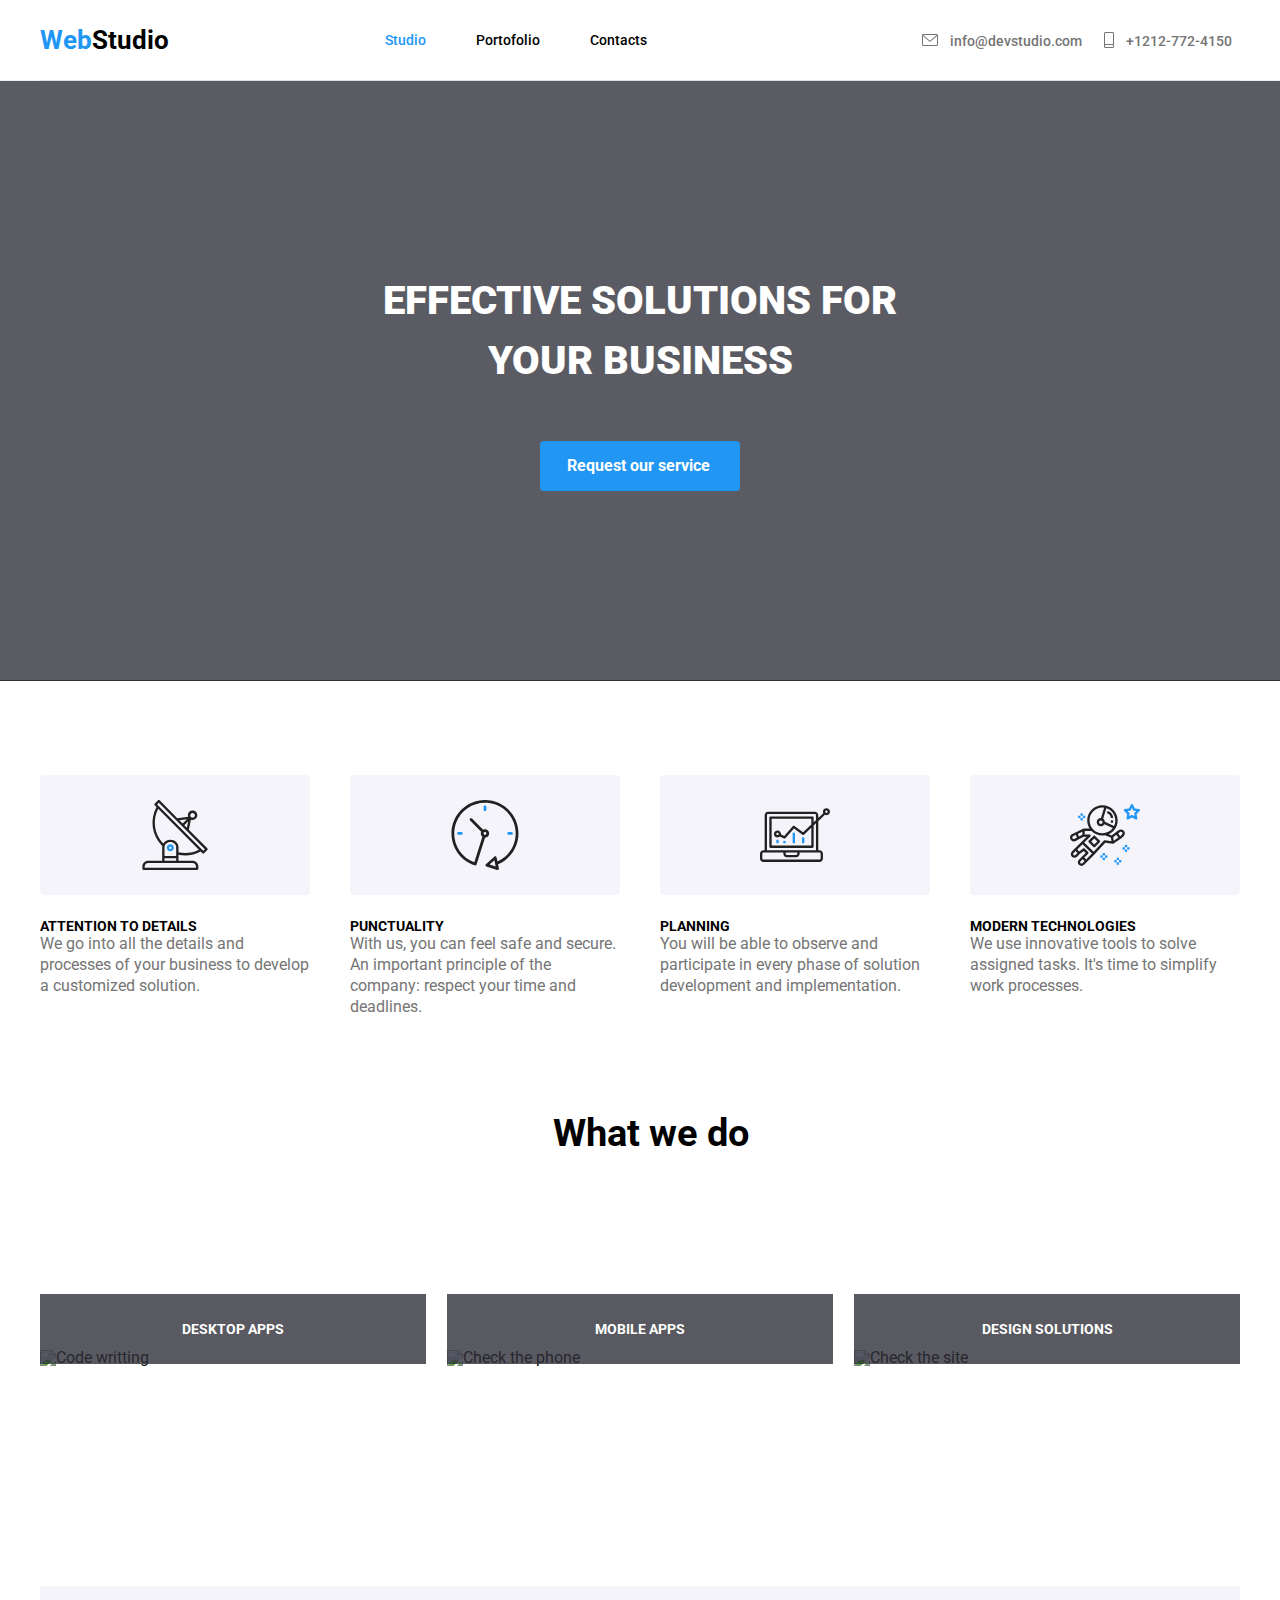
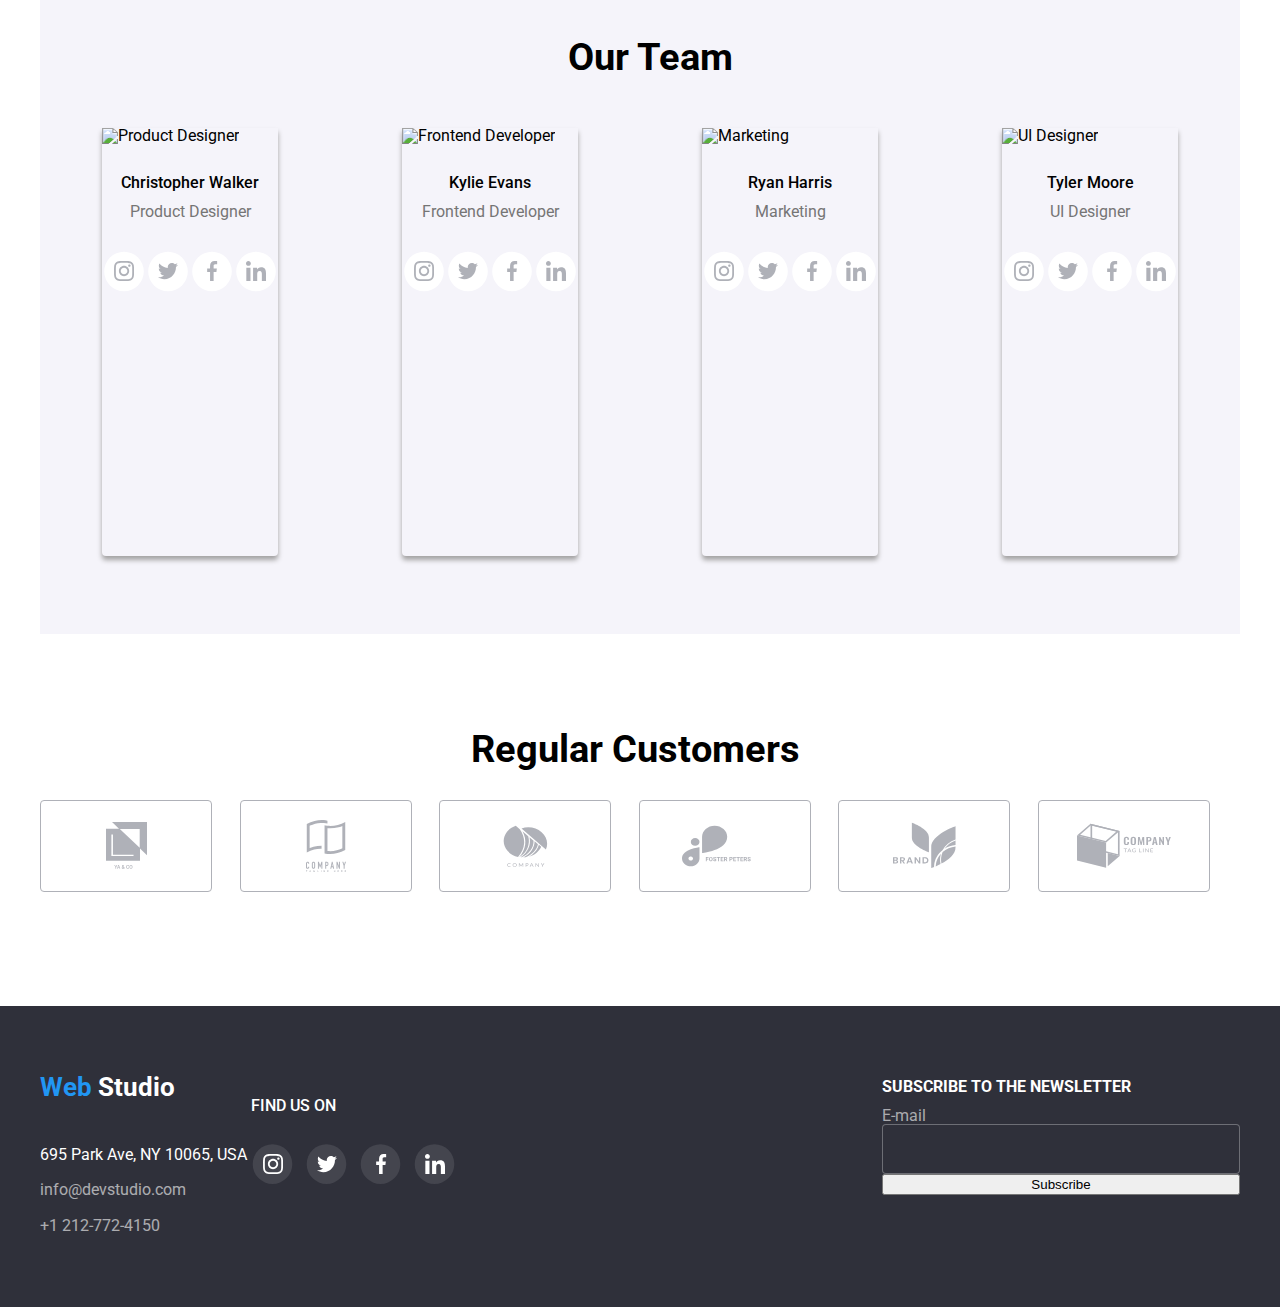
==== commit 5176cfe9: "update index" ====
--- a/index.html
+++ b/index.html
@@ -707,12 +707,21 @@
                     </li>
                 </ul>
             </div>
-            <form class="footer-subscribe">
-                <h3>SUBSCRIBE TO THE NEWSLETTER</h3>
-                <label for="email">E-mail</label>
-                <input type="email" name="email" id="email" required class="footer-email" />
+            <div class="footer-last">
+             <form class="footer-subscribe">
+                <h2>SUBSCRIBE TO THE NEWSLETTER</h2>
+                <label class="footer-mail" for="email">E-mail</label>
+                <input 
+                type="email" 
+                name="email" 
+                id="email" 
+                required 
+                class="footer-email"
+                pattern="[a-z0-9._%+\-]+@[a-z0-9.\-]+\.[a-z]{2,}$" />
                 <button type="subscribe">Subscribe</button>
-            </form>
+             </form>
+            </div>
+            
         </div>
     </footer>
 
--- a/css/styles.css
+++ b/css/styles.css
@@ -650,14 +650,41 @@
     flex-direction: column;
 }
 
-.footer-subscribe h3 {
-    font-family: var(--link-text);
-    font-size: 700;
+.footer-subscribe h2 {
+    font-family: var(--link-text);
+    font-weight: 700;
+    font-size: 16px;
     color: rgba(255, 255, 255, 1);
+    padding: 0;
+    margin: 0;
+    text-align: start;
+}
+
+label {
+    font-family: var(--link-text);
+    font-weight: 400;
+    font-size: 16px;
+    color: rgba(255, 255, 255, 0.6);
+}
+
+.footer-last {
+    display: flex;
+    flex-direction: column;
+    gap: 4px;
+    position: relative;
+}
+
+.footer-mail {
+    position: relative;
 }
 
 .footer-email {
     width: 358px;
+    height: 50px;
+    border: 1px solid rgba(255, 255, 255, 0.3);
+    border-radius: 4px;
+    box-sizing: border-box;
+    background-color: rgba(47, 48, 58, 1);
 }
 
 .modal {
@@ -835,6 +862,11 @@
     color: #FFFFFF;
 }
 
+.modal-button:hover  {
+    cursor: pointer;
+    background-color: #188CE8;
+}
+
 
 
 /* general */
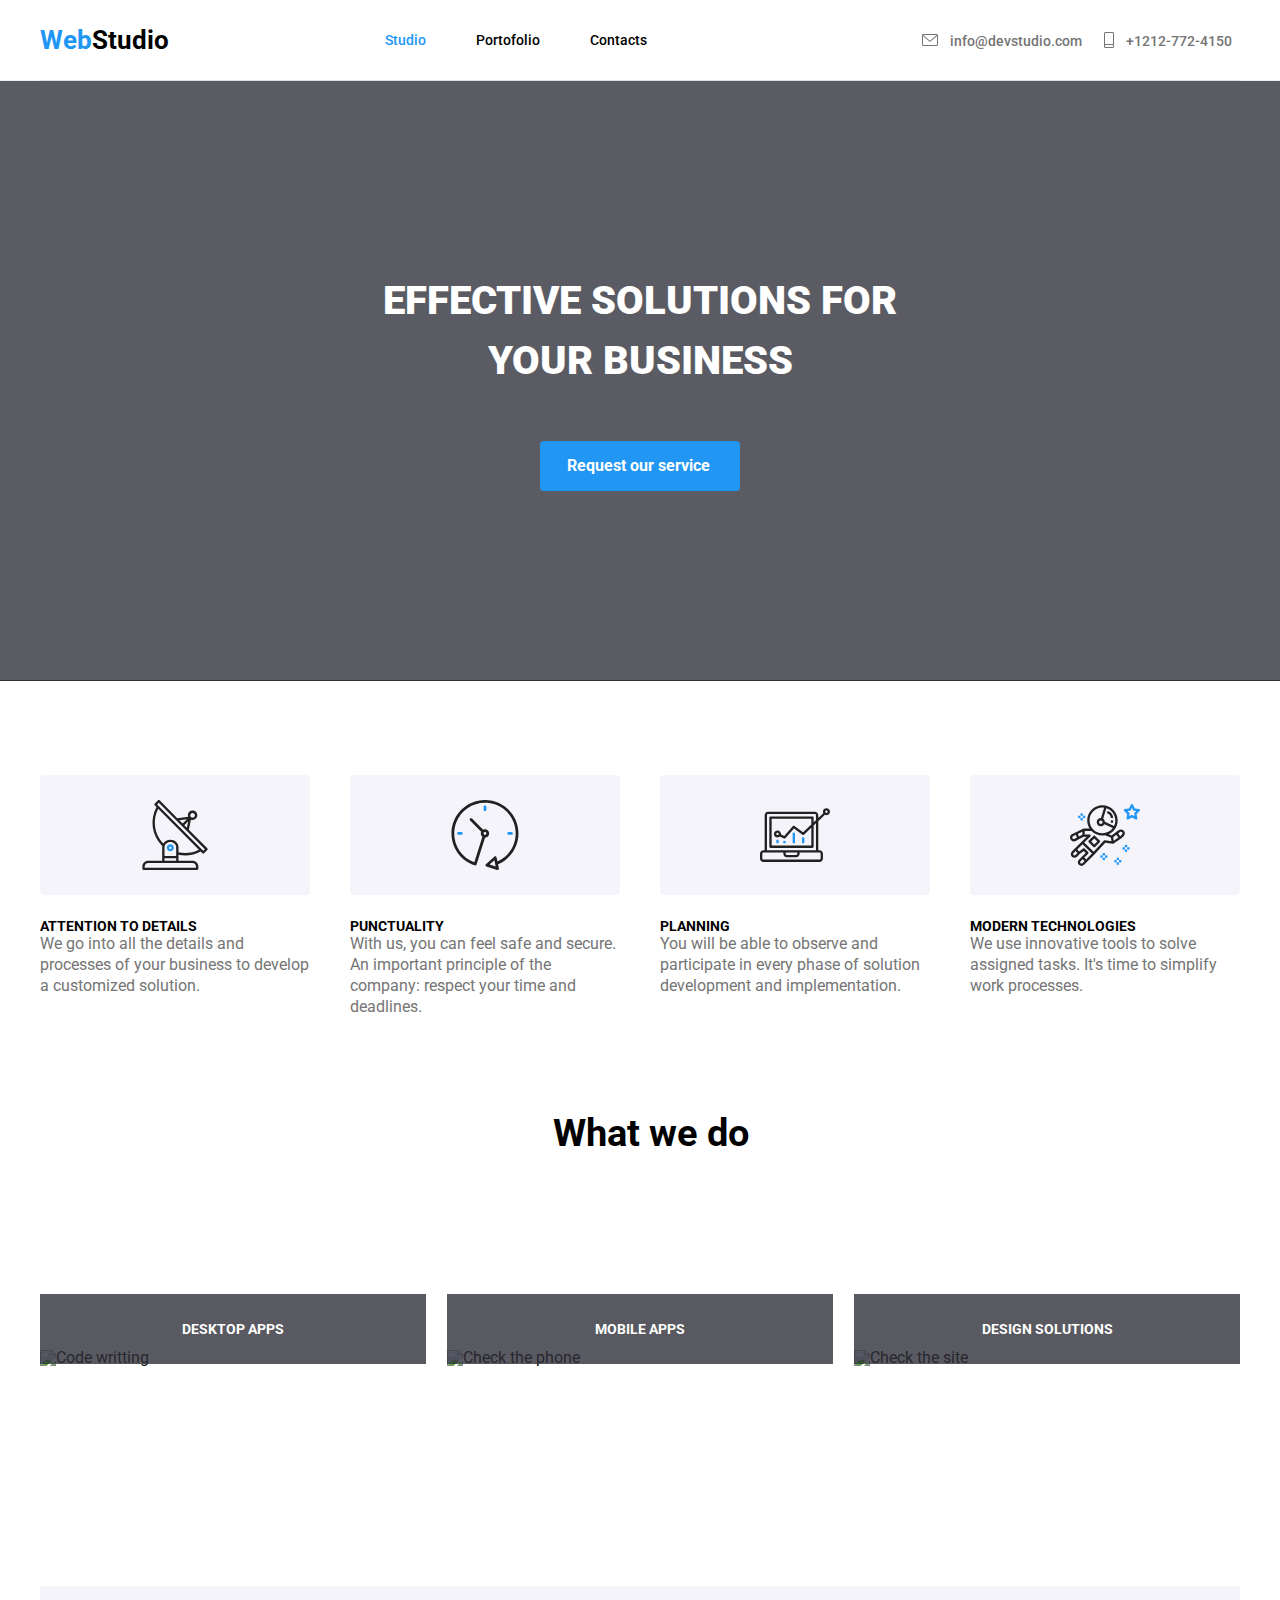
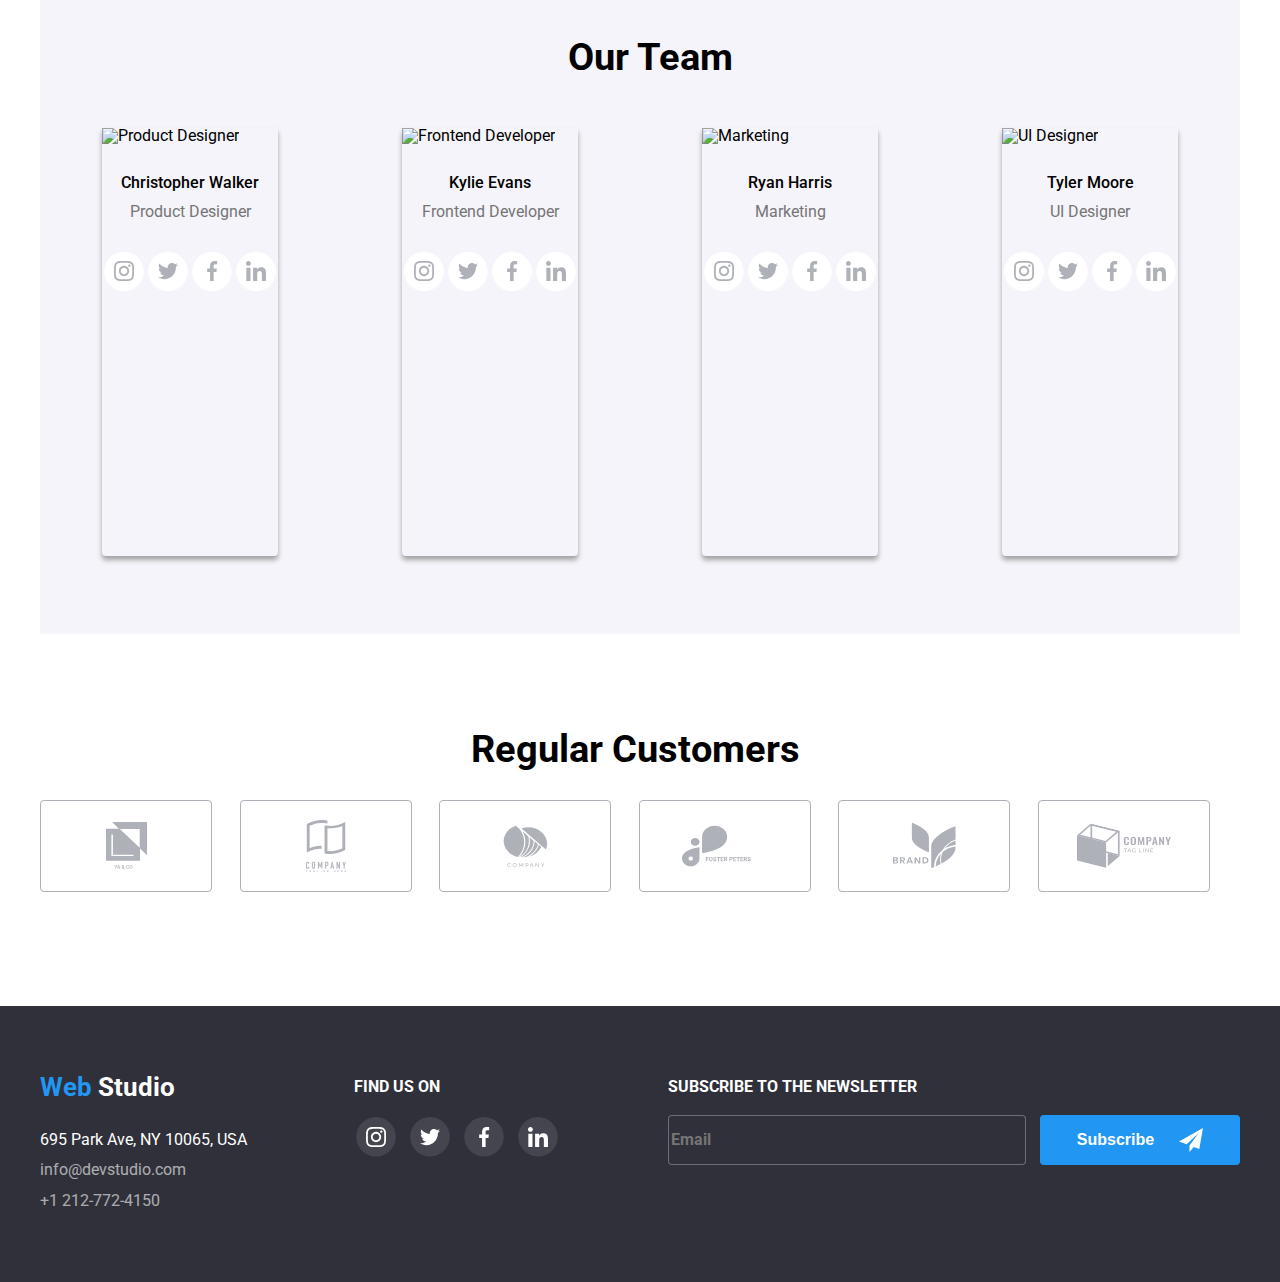
==== commit 11299ab6: "update index" ====
--- a/index.html
+++ b/index.html
@@ -623,105 +623,106 @@
     </section>
 
     <footer>
-        <div class="footer-parent-container container">
-            <div class="footer-child-container">
-                <div class="logo-container">
-                    <p>
-                        <span class="footer-logo-text"><span class="text-blue">Web</span>
-                            <span class="text-white">Studio</span></span>
-                    </p>
-                </div>
-                <div class="footer-adress">
-                    <address>
-                        <p>695 Park Ave, NY 10065, USA</p>
-                    </address>
-                </div>
-
-                <p><a href="mailto:info@devstudio.com">info@devstudio.com</a></p>
-                <p><a href="tel:+1 212-772-4150">+1 212-772-4150</a></p>
+        <div class="container">
+            <div class="row">
+                <div class="col">
+                    <div class="logo-container">
+                        <p>
+                            <span class="footer-logo-text"><span class="text-blue">Web</span>
+                                <span class="text-white">Studio</span></span>
+                        </p>
+                    </div>
+                    <div class="footer-adress">
+                        <address>
+                            <p>695 Park Ave, NY 10065, USA</p>
+                        </address>
+                    </div>
+
+                    <p><a href="mailto:info@devstudio.com">info@devstudio.com</a></p>
+                    <p><a href="tel:+1 212-772-4150">+1 212-772-4150</a></p>
+                </div>
+                <div class="col">    
+                    <h4>FIND US ON</h4>
+                    <ul class="social-icons">
+                        <li class="icon">
+                            <svg width="20" height="20" viewBox="0 0 20 20" fill="none"
+                                xmlns="http://www.w3.org/2000/svg">
+                                <g clip-path="url(#clip0_81207_563)">
+                                    <path
+                                        d="M19.9804 5.88005C19.9336 4.81738 19.7617 4.0868 19.5156 3.45374C19.2616 2.78176 18.8709 2.18014 18.359 1.68002C17.8589 1.1721 17.2533 0.777435 16.5891 0.527447C15.9524 0.281274 15.2256 0.109427 14.163 0.0625732C13.0924 0.0117516 12.7525 0 10.0371 0C7.32173 0 6.98185 0.0117516 5.91521 0.0586052C4.85253 0.105459 4.12195 0.277459 3.48904 0.523479C2.81692 0.777435 2.2153 1.16814 1.71517 1.68002C1.20726 2.18014 0.812743 2.78573 0.562603 3.44992C0.31643 4.0868 0.144583 4.81341 0.0977294 5.87609C0.0469078 6.9467 0.0351562 7.28658 0.0351562 10.002C0.0351562 12.7173 0.0469078 13.0572 0.0937614 14.1239C0.140615 15.1865 0.312615 15.9171 0.558787 16.5502C0.812743 17.2221 1.20726 17.8238 1.71517 18.3239C2.2153 18.8318 2.82088 19.2265 3.48508 19.4765C4.12195 19.7226 4.84856 19.8945 5.91139 19.9413C6.97788 19.9883 7.31791 19.9999 10.0333 19.9999C12.7487 19.9999 13.0885 19.9883 14.1552 19.9413C15.2179 19.8945 15.9484 19.7226 16.5813 19.4765C17.9254 18.9568 18.9881 17.8941 19.5078 16.5502C19.7538 15.9133 19.9258 15.1865 19.9727 14.1239C20.0195 13.0572 20.0313 12.7173 20.0313 10.002C20.0313 7.28658 20.0273 6.9467 19.9804 5.88005ZM18.1794 14.0457C18.1364 15.0225 17.9723 15.5499 17.8356 15.9015C17.4995 16.7728 16.808 17.4643 15.9367 17.8004C15.5851 17.9372 15.0538 18.1012 14.0809 18.1441C13.026 18.1911 12.7096 18.2027 10.0411 18.2027C7.37255 18.2027 7.05221 18.1911 6.00113 18.1441C5.02438 18.1012 4.49693 17.9372 4.1453 17.8004C3.71171 17.6402 3.31704 17.3862 2.9967 17.0541C2.6646 16.7298 2.41065 16.3391 2.2504 15.9055C2.11365 15.5539 1.94959 15.0225 1.90671 14.0497C1.8597 12.9948 1.8481 12.6783 1.8481 10.0097C1.8481 7.34122 1.8597 7.02087 1.90671 5.96995C1.94959 4.99319 2.11365 4.46575 2.2504 4.11412C2.41065 3.68038 2.6646 3.28586 3.00067 2.96536C3.32483 2.63327 3.71553 2.37931 4.14927 2.21921C4.5009 2.08247 5.03231 1.9184 6.0051 1.87537C7.05999 1.82851 7.37652 1.81676 10.0449 1.81676C12.7174 1.81676 13.0337 1.82851 14.0848 1.87537C15.0616 1.9184 15.589 2.08247 15.9407 2.21921C16.3742 2.37931 16.7689 2.63327 17.0893 2.96536C17.4213 3.28967 17.6753 3.68038 17.8356 4.11412C17.9723 4.46575 18.1364 4.99701 18.1794 5.96995C18.2263 7.02484 18.238 7.34122 18.238 10.0097C18.238 12.6783 18.2263 12.9908 18.1794 14.0457Z"
+                                        fill="white" />
+                                    <path
+                                        d="M10.0371 4.86414C7.20074 4.86414 4.89941 7.16531 4.89941 10.0019C4.89941 12.8384 7.20074 15.1396 10.0371 15.1396C12.8737 15.1396 15.1749 12.8384 15.1749 10.0019C15.1749 7.16531 12.8737 4.86414 10.0371 4.86414ZM10.0371 13.3346C8.19702 13.3346 6.70442 11.8421 6.70442 10.0019C6.70442 8.16159 8.19702 6.66914 10.0371 6.66914C11.8774 6.66914 13.3698 8.16159 13.3698 10.0019C13.3698 11.8421 11.8774 13.3346 10.0371 13.3346Z"
+                                        fill="white" />
+                                    <path
+                                        d="M16.5775 4.6611C16.5775 5.32346 16.0404 5.86052 15.3779 5.86052C14.7155 5.86052 14.1785 5.32346 14.1785 4.6611C14.1785 3.99858 14.7155 3.46167 15.3779 3.46167C16.0404 3.46167 16.5775 3.99858 16.5775 4.6611Z"
+                                        fill="white" />
+                                </g>
+                                <defs>
+                                    <clipPath id="clip0_81207_563">
+                                        <rect width="20" height="20" fill="white" />
+                                    </clipPath>
+                                </defs>
+                            </svg>
+                        </li>
+                        <li class="icon">
+                            <svg width="20" height="18" viewBox="0 0 20 18" fill="none"
+                                xmlns="http://www.w3.org/2000/svg">
+                                <path
+                                    d="M20 2.79875C19.2563 3.125 18.4637 3.34125 17.6375 3.44625C18.4875 2.93875 19.1363 2.14125 19.4412 1.18C18.6488 1.6525 17.7738 1.98625 16.8412 2.1725C16.0887 1.37125 15.0162 0.875 13.8462 0.875C11.5763 0.875 9.74875 2.7175 9.74875 4.97625C9.74875 5.30125 9.77625 5.61375 9.84375 5.91125C6.435 5.745 3.41875 4.11125 1.3925 1.6225C1.03875 2.23625 0.83125 2.93875 0.83125 3.695C0.83125 5.115 1.5625 6.37375 2.6525 7.1025C1.99375 7.09 1.3475 6.89875 0.8 6.5975C0.8 6.61 0.8 6.62625 0.8 6.6425C0.8 8.635 2.22125 10.29 4.085 10.6712C3.75125 10.7625 3.3875 10.8062 3.01 10.8062C2.7475 10.8062 2.4825 10.7913 2.23375 10.7362C2.765 12.36 4.2725 13.5538 6.065 13.5925C4.67 14.6838 2.89875 15.3412 0.98125 15.3412C0.645 15.3412 0.3225 15.3263 0 15.285C1.81625 16.4563 3.96875 17.125 6.29 17.125C13.835 17.125 17.96 10.875 17.96 5.4575C17.96 5.27625 17.9538 5.10125 17.945 4.9275C18.7588 4.35 19.4425 3.62875 20 2.79875Z"
+                                    fill="white" />
+                            </svg>
+                        </li>
+                        <li class="icon">
+                            <svg width="20" height="20" viewBox="0 0 20 20" fill="none"
+                                xmlns="http://www.w3.org/2000/svg">
+                                <g clip-path="url(#clip0_81207_553)">
+                                    <path
+                                        d="M13.3309 3.32083H15.1567V0.140833C14.8417 0.0975 13.7584 0 12.4967 0C9.86422 0 8.06088 1.65583 8.06088 4.69917V7.5H5.15588V11.055H8.06088V20H11.6226V11.0558H14.4101L14.8526 7.50083H11.6217V5.05167C11.6226 4.02417 11.8992 3.32083 13.3309 3.32083Z"
+                                        fill="white" />
+                                </g>
+                                <defs>
+                                    <clipPath id="clip0_81207_553">
+                                        <rect width="20" height="20" fill="white" />
+                                    </clipPath>
+                                </defs>
+                            </svg>
+
+                        </li>
+                        <li class="icon">
+                            <svg width="20" height="20" viewBox="0 0 20 20" fill="none"
+                                xmlns="http://www.w3.org/2000/svg">
+                                <g clip-path="url(#clip0_81207_547)">
+                                    <path
+                                        d="M19.9951 20.0001V19.9993H20.0001V12.6643C20.0001 9.07593 19.2276 6.31177 15.0326 6.31177C13.0159 6.31177 11.6626 7.41843 11.1101 8.4676H11.0517V6.64677H7.07422V19.9993H11.2159V13.3876C11.2159 11.6468 11.5459 9.96343 13.7017 9.96343C15.8259 9.96343 15.8576 11.9501 15.8576 13.4993V20.0001H19.9951Z"
+                                        fill="white" />
+                                    <path d="M0.329956 6.64746H4.47662V20H0.329956V6.64746Z" fill="white" />
+                                    <path
+                                        d="M2.40167 0C1.07583 0 0 1.07583 0 2.40167C0 3.7275 1.07583 4.82583 2.40167 4.82583C3.7275 4.82583 4.80333 3.7275 4.80333 2.40167C4.8025 1.07583 3.72667 0 2.40167 0V0Z"
+                                        fill="white" />
+                                </g>
+                                <defs>
+                                    <clipPath id="clip0_81207_547">
+                                        <rect width="20" height="20" fill="white" />
+                                    </clipPath>
+                                </defs>
+                            </svg>
+                        </li>
+                    </ul>
+                </div>
+                <div class="col">
+                    <h4>SUBSCRIBE TO THE NEWSLETTER</h4>
+                    <form class="form-newsletter">
+                        <input type="email" name="email" id="email" required
+                            pattern="[a-z0-9._%+\-]+@[a-z0-9.\-]+\.[a-z]{2,}$" placeholder="Email" />
+                        <button type="subscribe"><span>Subscribe</span><svg class="footer-svg" width="24px"
+                                height="24px">
+                                <use href="./images_svg/symbol-defs.svg#icon-icon-send" />
+                            </svg></button>
+
+                    </form>
+                </div>
             </div>
-            <div class="footer-child-container">
-                <div class="social">
-                    <h3>FIND US ON</h3>
-                </div>
-                <ul class="social-icons">
-                    <li class="icon">
-                        <svg width="20" height="20" viewBox="0 0 20 20" fill="none" xmlns="http://www.w3.org/2000/svg">
-                            <g clip-path="url(#clip0_81207_563)">
-                                <path
-                                    d="M19.9804 5.88005C19.9336 4.81738 19.7617 4.0868 19.5156 3.45374C19.2616 2.78176 18.8709 2.18014 18.359 1.68002C17.8589 1.1721 17.2533 0.777435 16.5891 0.527447C15.9524 0.281274 15.2256 0.109427 14.163 0.0625732C13.0924 0.0117516 12.7525 0 10.0371 0C7.32173 0 6.98185 0.0117516 5.91521 0.0586052C4.85253 0.105459 4.12195 0.277459 3.48904 0.523479C2.81692 0.777435 2.2153 1.16814 1.71517 1.68002C1.20726 2.18014 0.812743 2.78573 0.562603 3.44992C0.31643 4.0868 0.144583 4.81341 0.0977294 5.87609C0.0469078 6.9467 0.0351562 7.28658 0.0351562 10.002C0.0351562 12.7173 0.0469078 13.0572 0.0937614 14.1239C0.140615 15.1865 0.312615 15.9171 0.558787 16.5502C0.812743 17.2221 1.20726 17.8238 1.71517 18.3239C2.2153 18.8318 2.82088 19.2265 3.48508 19.4765C4.12195 19.7226 4.84856 19.8945 5.91139 19.9413C6.97788 19.9883 7.31791 19.9999 10.0333 19.9999C12.7487 19.9999 13.0885 19.9883 14.1552 19.9413C15.2179 19.8945 15.9484 19.7226 16.5813 19.4765C17.9254 18.9568 18.9881 17.8941 19.5078 16.5502C19.7538 15.9133 19.9258 15.1865 19.9727 14.1239C20.0195 13.0572 20.0313 12.7173 20.0313 10.002C20.0313 7.28658 20.0273 6.9467 19.9804 5.88005ZM18.1794 14.0457C18.1364 15.0225 17.9723 15.5499 17.8356 15.9015C17.4995 16.7728 16.808 17.4643 15.9367 17.8004C15.5851 17.9372 15.0538 18.1012 14.0809 18.1441C13.026 18.1911 12.7096 18.2027 10.0411 18.2027C7.37255 18.2027 7.05221 18.1911 6.00113 18.1441C5.02438 18.1012 4.49693 17.9372 4.1453 17.8004C3.71171 17.6402 3.31704 17.3862 2.9967 17.0541C2.6646 16.7298 2.41065 16.3391 2.2504 15.9055C2.11365 15.5539 1.94959 15.0225 1.90671 14.0497C1.8597 12.9948 1.8481 12.6783 1.8481 10.0097C1.8481 7.34122 1.8597 7.02087 1.90671 5.96995C1.94959 4.99319 2.11365 4.46575 2.2504 4.11412C2.41065 3.68038 2.6646 3.28586 3.00067 2.96536C3.32483 2.63327 3.71553 2.37931 4.14927 2.21921C4.5009 2.08247 5.03231 1.9184 6.0051 1.87537C7.05999 1.82851 7.37652 1.81676 10.0449 1.81676C12.7174 1.81676 13.0337 1.82851 14.0848 1.87537C15.0616 1.9184 15.589 2.08247 15.9407 2.21921C16.3742 2.37931 16.7689 2.63327 17.0893 2.96536C17.4213 3.28967 17.6753 3.68038 17.8356 4.11412C17.9723 4.46575 18.1364 4.99701 18.1794 5.96995C18.2263 7.02484 18.238 7.34122 18.238 10.0097C18.238 12.6783 18.2263 12.9908 18.1794 14.0457Z"
-                                    fill="white" />
-                                <path
-                                    d="M10.0371 4.86414C7.20074 4.86414 4.89941 7.16531 4.89941 10.0019C4.89941 12.8384 7.20074 15.1396 10.0371 15.1396C12.8737 15.1396 15.1749 12.8384 15.1749 10.0019C15.1749 7.16531 12.8737 4.86414 10.0371 4.86414ZM10.0371 13.3346C8.19702 13.3346 6.70442 11.8421 6.70442 10.0019C6.70442 8.16159 8.19702 6.66914 10.0371 6.66914C11.8774 6.66914 13.3698 8.16159 13.3698 10.0019C13.3698 11.8421 11.8774 13.3346 10.0371 13.3346Z"
-                                    fill="white" />
-                                <path
-                                    d="M16.5775 4.6611C16.5775 5.32346 16.0404 5.86052 15.3779 5.86052C14.7155 5.86052 14.1785 5.32346 14.1785 4.6611C14.1785 3.99858 14.7155 3.46167 15.3779 3.46167C16.0404 3.46167 16.5775 3.99858 16.5775 4.6611Z"
-                                    fill="white" />
-                            </g>
-                            <defs>
-                                <clipPath id="clip0_81207_563">
-                                    <rect width="20" height="20" fill="white" />
-                                </clipPath>
-                            </defs>
-                        </svg>
-                    </li>
-                    <li class="icon">
-                        <svg width="20" height="18" viewBox="0 0 20 18" fill="none" xmlns="http://www.w3.org/2000/svg">
-                            <path
-                                d="M20 2.79875C19.2563 3.125 18.4637 3.34125 17.6375 3.44625C18.4875 2.93875 19.1363 2.14125 19.4412 1.18C18.6488 1.6525 17.7738 1.98625 16.8412 2.1725C16.0887 1.37125 15.0162 0.875 13.8462 0.875C11.5763 0.875 9.74875 2.7175 9.74875 4.97625C9.74875 5.30125 9.77625 5.61375 9.84375 5.91125C6.435 5.745 3.41875 4.11125 1.3925 1.6225C1.03875 2.23625 0.83125 2.93875 0.83125 3.695C0.83125 5.115 1.5625 6.37375 2.6525 7.1025C1.99375 7.09 1.3475 6.89875 0.8 6.5975C0.8 6.61 0.8 6.62625 0.8 6.6425C0.8 8.635 2.22125 10.29 4.085 10.6712C3.75125 10.7625 3.3875 10.8062 3.01 10.8062C2.7475 10.8062 2.4825 10.7913 2.23375 10.7362C2.765 12.36 4.2725 13.5538 6.065 13.5925C4.67 14.6838 2.89875 15.3412 0.98125 15.3412C0.645 15.3412 0.3225 15.3263 0 15.285C1.81625 16.4563 3.96875 17.125 6.29 17.125C13.835 17.125 17.96 10.875 17.96 5.4575C17.96 5.27625 17.9538 5.10125 17.945 4.9275C18.7588 4.35 19.4425 3.62875 20 2.79875Z"
-                                fill="white" />
-                        </svg>
-                    </li>
-                    <li class="icon">
-                        <svg width="20" height="20" viewBox="0 0 20 20" fill="none" xmlns="http://www.w3.org/2000/svg">
-                            <g clip-path="url(#clip0_81207_553)">
-                                <path
-                                    d="M13.3309 3.32083H15.1567V0.140833C14.8417 0.0975 13.7584 0 12.4967 0C9.86422 0 8.06088 1.65583 8.06088 4.69917V7.5H5.15588V11.055H8.06088V20H11.6226V11.0558H14.4101L14.8526 7.50083H11.6217V5.05167C11.6226 4.02417 11.8992 3.32083 13.3309 3.32083Z"
-                                    fill="white" />
-                            </g>
-                            <defs>
-                                <clipPath id="clip0_81207_553">
-                                    <rect width="20" height="20" fill="white" />
-                                </clipPath>
-                            </defs>
-                        </svg>
-
-                    </li>
-                    <li class="icon">
-                        <svg width="20" height="20" viewBox="0 0 20 20" fill="none" xmlns="http://www.w3.org/2000/svg">
-                            <g clip-path="url(#clip0_81207_547)">
-                                <path
-                                    d="M19.9951 20.0001V19.9993H20.0001V12.6643C20.0001 9.07593 19.2276 6.31177 15.0326 6.31177C13.0159 6.31177 11.6626 7.41843 11.1101 8.4676H11.0517V6.64677H7.07422V19.9993H11.2159V13.3876C11.2159 11.6468 11.5459 9.96343 13.7017 9.96343C15.8259 9.96343 15.8576 11.9501 15.8576 13.4993V20.0001H19.9951Z"
-                                    fill="white" />
-                                <path d="M0.329956 6.64746H4.47662V20H0.329956V6.64746Z" fill="white" />
-                                <path
-                                    d="M2.40167 0C1.07583 0 0 1.07583 0 2.40167C0 3.7275 1.07583 4.82583 2.40167 4.82583C3.7275 4.82583 4.80333 3.7275 4.80333 2.40167C4.8025 1.07583 3.72667 0 2.40167 0V0Z"
-                                    fill="white" />
-                            </g>
-                            <defs>
-                                <clipPath id="clip0_81207_547">
-                                    <rect width="20" height="20" fill="white" />
-                                </clipPath>
-                            </defs>
-                        </svg>
-                    </li>
-                </ul>
-            </div>
-            <div class="footer-last">
-             <form class="footer-subscribe">
-                <h2>SUBSCRIBE TO THE NEWSLETTER</h2>
-                <label class="footer-mail" for="email">E-mail</label>
-                <input 
-                type="email" 
-                name="email" 
-                id="email" 
-                required 
-                class="footer-email"
-                pattern="[a-z0-9._%+\-]+@[a-z0-9.\-]+\.[a-z]{2,}$" />
-                <button type="subscribe">Subscribe</button>
-             </form>
-            </div>
-            
         </div>
     </footer>
 
@@ -795,10 +796,10 @@
                     </label>
                     <input class="modal-button" type="submit" value="Send" />
                 </div>
-                
-                
-                
-                
+
+
+
+
             </form>
         </div>
     </div>
--- a/css/styles.css
+++ b/css/styles.css
@@ -12,30 +12,34 @@
     --btn-primary-color: #fff;
 }
 
+.row {
+    display: flex;
+    flex-direction: row;
+}
+
+.col {
+    max-width: 100%;
+    width: 100%;
+}
+
 body {
     font-family: var(--link-text);
 }
 
 /* tag zone */
-
-
-
 
 h2 {
   font-family: var(--link-text);
   font-weight: 700;
   font-size: 38px;
-  text-align: center;
-  padding-left: 0px;
-  line-height: 42.19px;
-  margin-left: 21px;
+  text-align: center; /* de corectat */
+  line-height: 42.19px; /* de corectat */
 }
 
 h3 {
     font-style: var(--link-text);
     font-weight: 500;
-    line-height: 18.75px;
-    padding-top: 30px;
+    line-height: 18.75px; /* fara xx.xx should be xx */
 }
 
 
@@ -43,13 +47,9 @@
     font-family: var(--link-text);
     font-weight: 700;
     font-size: 14px;
-    line-height: 16.41px;
-}
-
-
-a {
-
-}
+    line-height: 16.41px; /* fara xx.xx should be xx */
+}
+
 
 /* Studio */
 
@@ -605,20 +605,6 @@
     align-items: center;
 }
 
-.social {
-    display: flex;
-    font-family: var(--link-text);
-    font-weight: 700;
-    color:rgba(255, 255, 255, 1);
-    margin-bottom: 25px;
-}
-
-
-.footer-adress p {
-    font-family: var(--link-text);
-    font-weight: 400;
-    color: #FFFFFF;
-}
 
 .social-icons  {
   display: flex;
@@ -645,47 +631,6 @@
     cursor: pointer;
 }
 
-.footer-subscribe {
-    display: flex;
-    flex-direction: column;
-}
-
-.footer-subscribe h2 {
-    font-family: var(--link-text);
-    font-weight: 700;
-    font-size: 16px;
-    color: rgba(255, 255, 255, 1);
-    padding: 0;
-    margin: 0;
-    text-align: start;
-}
-
-label {
-    font-family: var(--link-text);
-    font-weight: 400;
-    font-size: 16px;
-    color: rgba(255, 255, 255, 0.6);
-}
-
-.footer-last {
-    display: flex;
-    flex-direction: column;
-    gap: 4px;
-    position: relative;
-}
-
-.footer-mail {
-    position: relative;
-}
-
-.footer-email {
-    width: 358px;
-    height: 50px;
-    border: 1px solid rgba(255, 255, 255, 0.3);
-    border-radius: 4px;
-    box-sizing: border-box;
-    background-color: rgba(47, 48, 58, 1);
-}
 
 .modal {
     position: fixed;
@@ -1121,20 +1066,70 @@
     padding: 60px 0;
 }
 
-.footer-container address,
-.footer-container a  {
+footer h4 {
+    font-family: var(--link-text);
+    font-weight: 700;
+    font-size: 16px;
+    color: rgba(255, 255, 255, 1);
+    margin-bottom: 20px;
+    margin-top: 13px;
+    text-transform: uppercase;
+}
+
+footer address,
+footer a  {
    color: #fff;
 }
 
-.footer-container a {
+footer a {
    opacity: 60%;
-} 
-.footer-container address,
-.footer-container p  {
+}
+
+footer  p {
+    font-family: var(--link-text);
+    font-weight: 400;
+    color: #FFFFFF;
+}
+
+footer address,
+footer p  {
   margin-top: 5px;
   margin-bottom: 10px;
 }
 
 .logo-container {
    margin-bottom: 25px;
+}
+
+.form-newsletter {
+    display: flex;
+}
+
+.form-newsletter input {
+    width: 358px;
+    height: 50px;
+    border: 1px solid rgba(255, 255, 255, 0.3);
+    border-radius: 4px;
+    box-sizing: border-box;
+    background-color: rgba(47, 48, 58, 1);
+    margin-right: 14px;
+}
+
+.form-newsletter button { 
+    width: 200px;
+    height: 50px;
+    background-color: #2196F3;
+    border-radius: 4px;
+    border: none;
+    cursor: pointer;
+}
+
+.form-newsletter button span {
+    color: #fff;
+    font-size: 16px;
+    font-weight: 700;
+    vertical-align: bottom;
+    line-height: 30px;
+    display: inline-block;
+    margin-right: 25px;
 }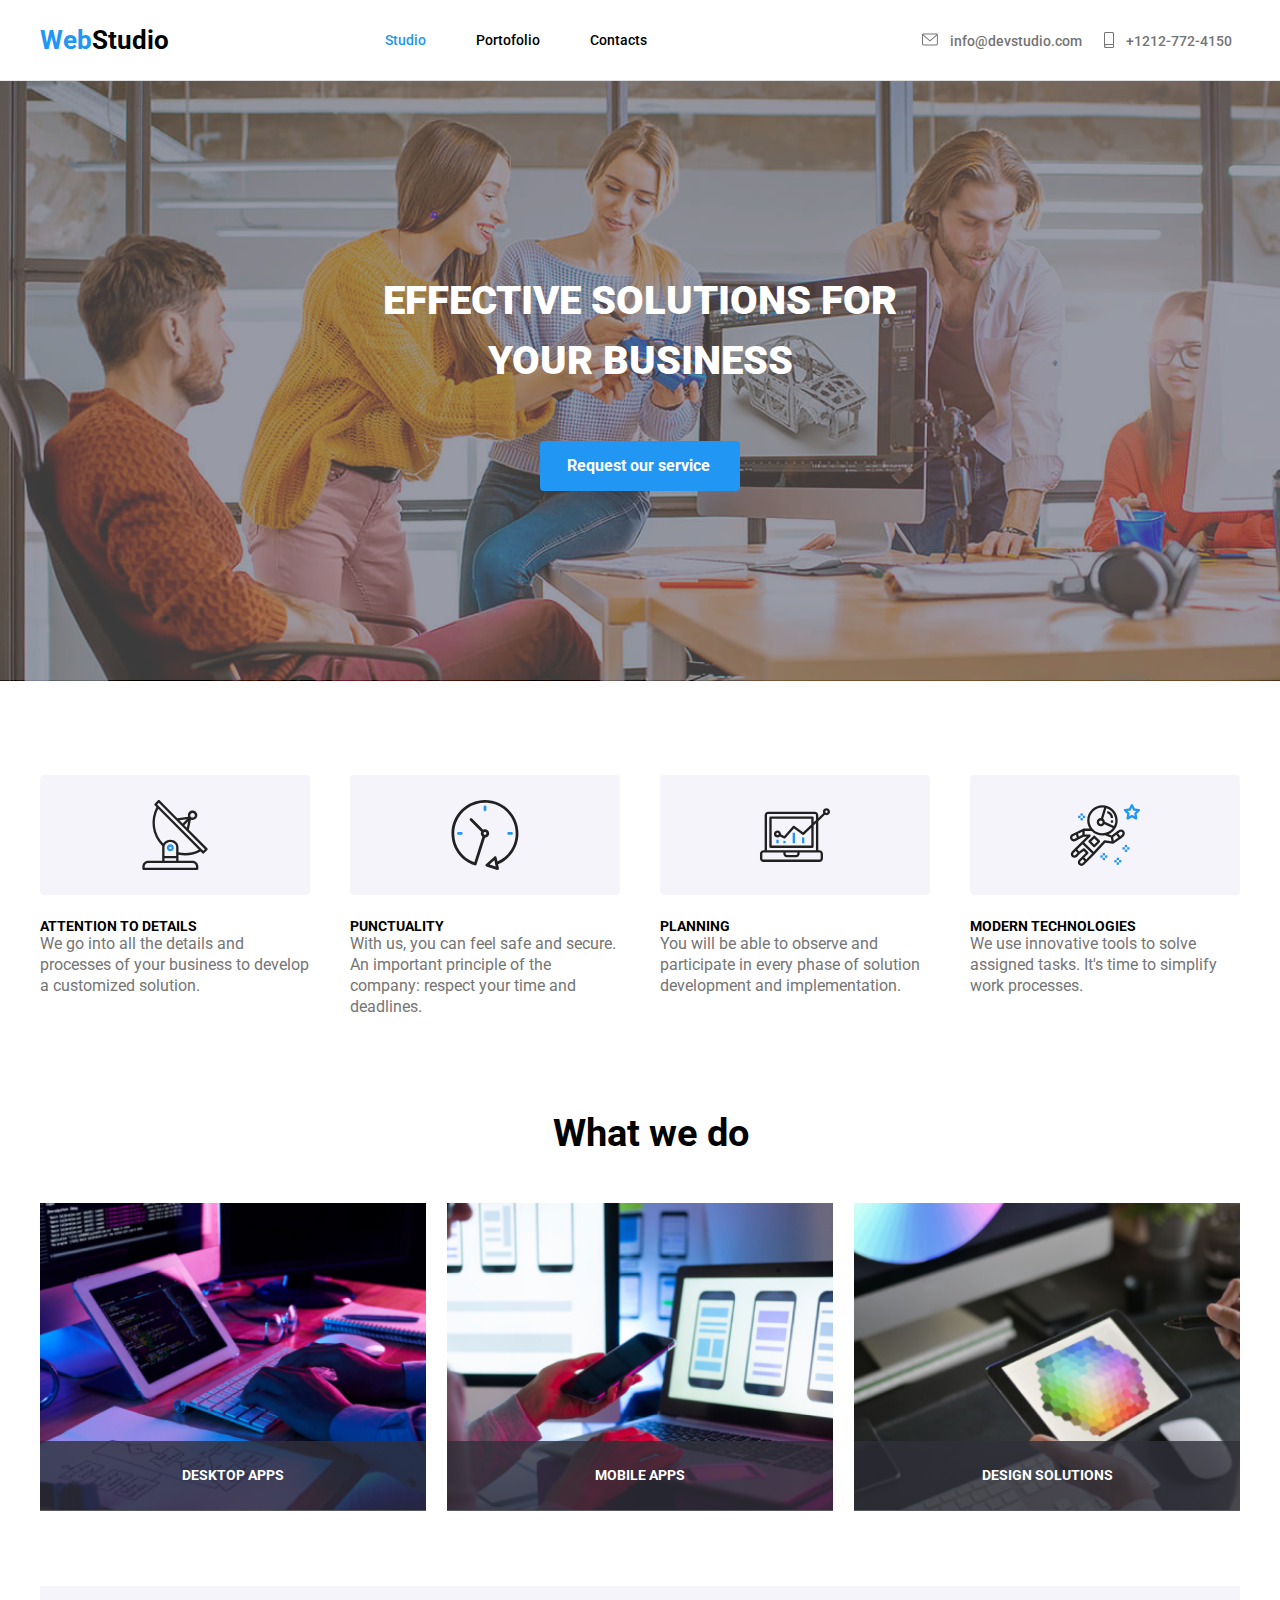
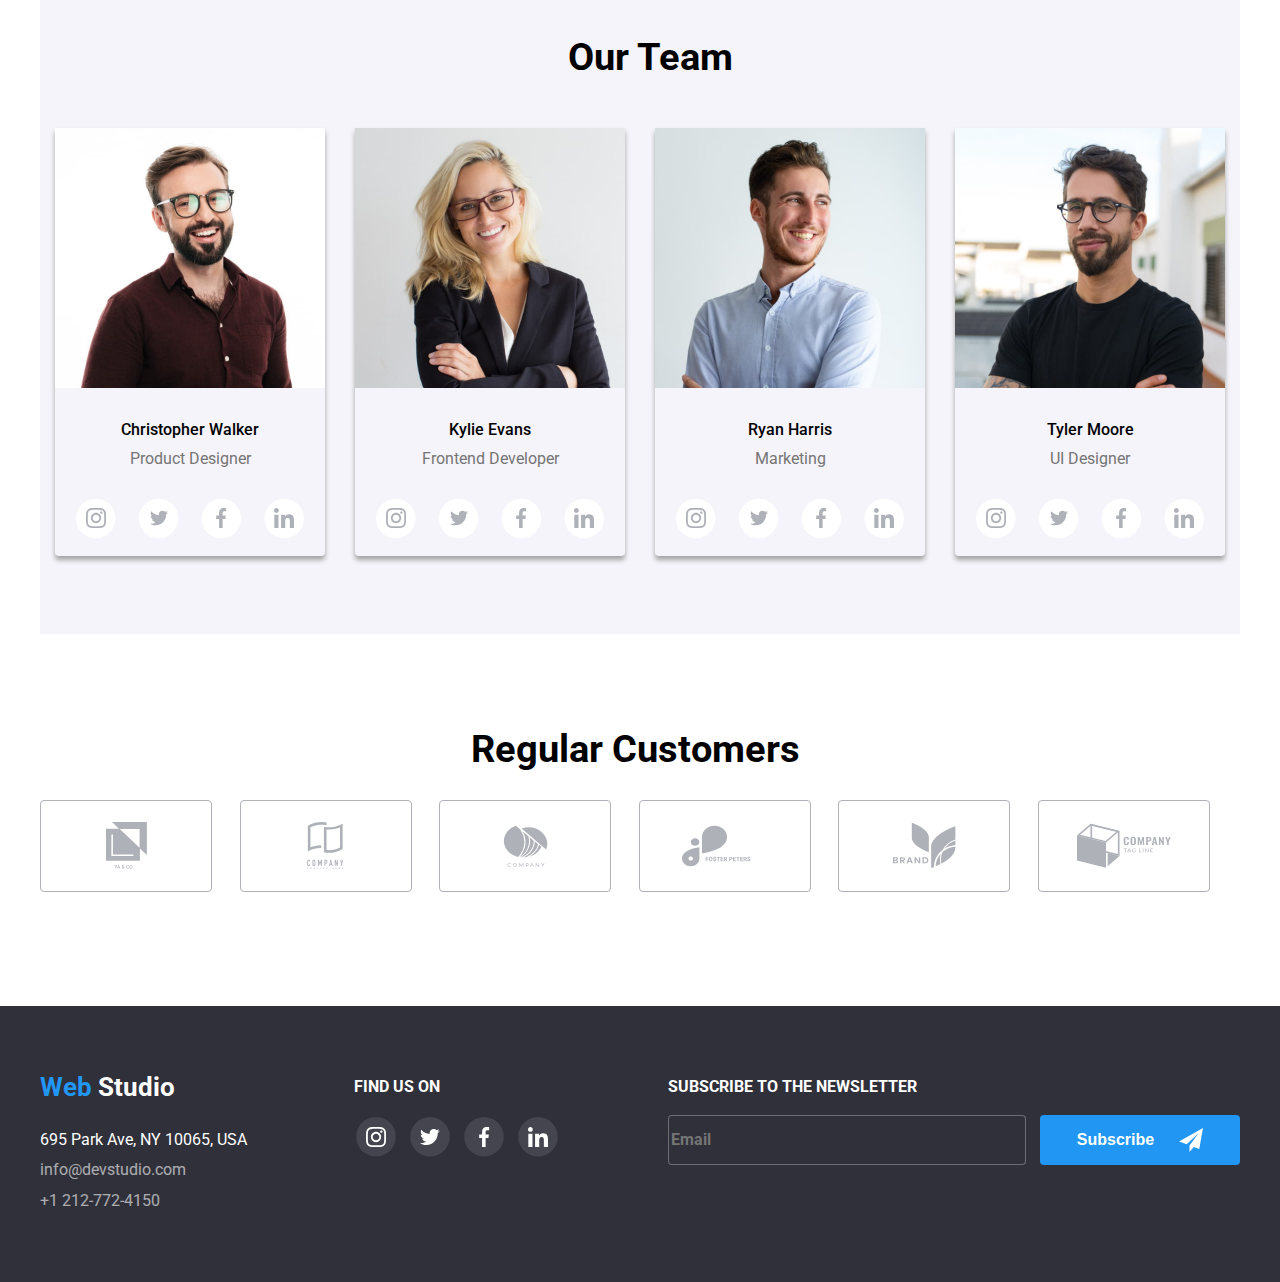
==== commit 490960ca: "update index" ====
--- a/index.html
+++ b/index.html
@@ -33,18 +33,14 @@
 
             <ul class="contact-header">
                 <li>
-                    <svg width="16" height="13" viewBox="0 0 16 13" fill="none" xmlns="http://www.w3.org/2000/svg">
-                        <path
-                            d="M14.5 0.988403H1.50001C0.672854 0.988403 0 1.66103 0 2.4879V11.4848C0 12.3117 0.672854 12.9843 1.50001 12.9843H14.5C15.3271 12.9843 16 12.3117 16 11.4848V2.4879C16 1.66103 15.3271 0.988403 14.5 0.988403ZM14.5 1.98806C14.5679 1.98806 14.6325 2.00215 14.6916 2.02675L8 7.82445L1.30833 2.02675C1.36742 2.00218 1.43204 1.98806 1.49998 1.98806H14.5ZM14.5 11.9846H1.50001C1.22414 11.9846 0.999996 11.7606 0.999996 11.4848V3.0829L7.67236 8.86363C7.76661 8.94513 7.8833 8.98566 8 8.98566C8.1167 8.98566 8.23339 8.94516 8.32764 8.86363L15 3.0829V11.4848C15 11.7606 14.7759 11.9846 14.5 11.9846Z"
-                            fill="#757575" />
+                    <svg width="16" height="13">
+                        <use href="images_svg/symbol-defs.svg#icon-envelope-hover" />
                     </svg>
                     <a href="https://www.info@devstudio.com/" target="_blank" class="Mail">info@devstudio.com</a>
                 </li>
                 <li>
-                    <svg width="10" height="16" viewBox="0 0 10 16" fill="none" xmlns="http://www.w3.org/2000/svg">
-                        <path
-                            d="M8.5 0H1.5C0.672848 0 0 0.672848 0 1.5V14.5C0 15.3272 0.672848 16 1.5 16H8.5C9.32715 16 10 15.3272 10 14.5V1.5C10 0.672848 9.32715 0 8.5 0ZM1.5 1H8.5C8.77588 1 9 1.22412 9 1.5V12H1V1.5C1 1.22412 1.22412 1 1.5 1ZM8.5 15H1.5C1.22412 15 1 14.7759 1 14.5V13H9V14.5C9 14.7759 8.77588 15 8.5 15Z"
-                            fill="#757575" />
+                    <svg width="10" height="16">
+                        <use href="./images_svg/symbol-defs.svg#icon-smartphone" />
                     </svg>
                     <a href="tel:+1212-772-4150">+1212-772-4150</a>
                 </li>
@@ -65,7 +61,7 @@
                     <li class="feature">
                         <div class="feature-img">
                             <svg class="group-1" width="270px" height="120px">
-                                <use href="./images_svg/symbol-defs.svg#icon-Group-1" />
+                                <use href="./images_svg/symbol-defs.svg#icon-feature-group-1" />
                             </svg>
                         </div>
                         <div class="feature-description">
@@ -77,7 +73,7 @@
                     <li class="feature">
                         <div class="feature-img">
                             <svg class="group-2" width="270px" height="120px">
-                                <use href="./images_svg/symbol-defs.svg#icon-Group-2" />
+                                <use href="./images_svg/symbol-defs.svg#icon-feature-group-2" />
                             </svg>
                         </div>
 
@@ -156,55 +152,23 @@
                             <p>Product Designer</p>
                             <ul class="team-icons">
                                 <li class="team">
-                                    <svg width="20" height="20" viewBox="0 0 20 20" xmlns="http://www.w3.org/2000/svg">
-                                        <g clip-path="url(#clip0_81207_563)">
-                                            <path
-                                                d="M19.9804 5.88005C19.9336 4.81738 19.7617 4.0868 19.5156 3.45374C19.2616 2.78176 18.8709 2.18014 18.359 1.68002C17.8589 1.1721 17.2533 0.777435 16.5891 0.527447C15.9524 0.281274 15.2256 0.109427 14.163 0.0625732C13.0924 0.0117516 12.7525 0 10.0371 0C7.32173 0 6.98185 0.0117516 5.91521 0.0586052C4.85253 0.105459 4.12195 0.277459 3.48904 0.523479C2.81692 0.777435 2.2153 1.16814 1.71517 1.68002C1.20726 2.18014 0.812743 2.78573 0.562603 3.44992C0.31643 4.0868 0.144583 4.81341 0.0977294 5.87609C0.0469078 6.9467 0.0351562 7.28658 0.0351562 10.002C0.0351562 12.7173 0.0469078 13.0572 0.0937614 14.1239C0.140615 15.1865 0.312615 15.9171 0.558787 16.5502C0.812743 17.2221 1.20726 17.8238 1.71517 18.3239C2.2153 18.8318 2.82088 19.2265 3.48508 19.4765C4.12195 19.7226 4.84856 19.8945 5.91139 19.9413C6.97788 19.9883 7.31791 19.9999 10.0333 19.9999C12.7487 19.9999 13.0885 19.9883 14.1552 19.9413C15.2179 19.8945 15.9484 19.7226 16.5813 19.4765C17.9254 18.9568 18.9881 17.8941 19.5078 16.5502C19.7538 15.9133 19.9258 15.1865 19.9727 14.1239C20.0195 13.0572 20.0313 12.7173 20.0313 10.002C20.0313 7.28658 20.0273 6.9467 19.9804 5.88005ZM18.1794 14.0457C18.1364 15.0225 17.9723 15.5499 17.8356 15.9015C17.4995 16.7728 16.808 17.4643 15.9367 17.8004C15.5851 17.9372 15.0538 18.1012 14.0809 18.1441C13.026 18.1911 12.7096 18.2027 10.0411 18.2027C7.37255 18.2027 7.05221 18.1911 6.00113 18.1441C5.02438 18.1012 4.49693 17.9372 4.1453 17.8004C3.71171 17.6402 3.31704 17.3862 2.9967 17.0541C2.6646 16.7298 2.41065 16.3391 2.2504 15.9055C2.11365 15.5539 1.94959 15.0225 1.90671 14.0497C1.8597 12.9948 1.8481 12.6783 1.8481 10.0097C1.8481 7.34122 1.8597 7.02087 1.90671 5.96995C1.94959 4.99319 2.11365 4.46575 2.2504 4.11412C2.41065 3.68038 2.6646 3.28586 3.00067 2.96536C3.32483 2.63327 3.71553 2.37931 4.14927 2.21921C4.5009 2.08247 5.03231 1.9184 6.0051 1.87537C7.05999 1.82851 7.37652 1.81676 10.0449 1.81676C12.7174 1.81676 13.0337 1.82851 14.0848 1.87537C15.0616 1.9184 15.589 2.08247 15.9407 2.21921C16.3742 2.37931 16.7689 2.63327 17.0893 2.96536C17.4213 3.28967 17.6753 3.68038 17.8356 4.11412C17.9723 4.46575 18.1364 4.99701 18.1794 5.96995C18.2263 7.02484 18.238 7.34122 18.238 10.0097C18.238 12.6783 18.2263 12.9908 18.1794 14.0457Z" />
-                                            <path
-                                                d="M10.0371 4.86414C7.20074 4.86414 4.89941 7.16531 4.89941 10.0019C4.89941 12.8384 7.20074 15.1396 10.0371 15.1396C12.8737 15.1396 15.1749 12.8384 15.1749 10.0019C15.1749 7.16531 12.8737 4.86414 10.0371 4.86414ZM10.0371 13.3346C8.19702 13.3346 6.70442 11.8421 6.70442 10.0019C6.70442 8.16159 8.19702 6.66914 10.0371 6.66914C11.8774 6.66914 13.3698 8.16159 13.3698 10.0019C13.3698 11.8421 11.8774 13.3346 10.0371 13.3346Z" />
-                                            <path
-                                                d="M16.5775 4.6611C16.5775 5.32346 16.0404 5.86052 15.3779 5.86052C14.7155 5.86052 14.1785 5.32346 14.1785 4.6611C14.1785 3.99858 14.7155 3.46167 15.3779 3.46167C16.0404 3.46167 16.5775 3.99858 16.5775 4.6611Z" />
-                                        </g>
-                                        <defs>
-                                            <clipPath id="clip0_81207_563">
-                                                <rect width="20" height="20" fill="white" />
-                                            </clipPath>
-                                        </defs>
-                                    </svg>
-                                </li>
-                                <li class="team">
-                                    <svg width="20" height="18" viewBox="0 0 20 18" xmlns="http://www.w3.org/2000/svg">
-                                        <path
-                                            d="M20 2.79875C19.2563 3.125 18.4637 3.34125 17.6375 3.44625C18.4875 2.93875 19.1363 2.14125 19.4412 1.18C18.6488 1.6525 17.7738 1.98625 16.8412 2.1725C16.0887 1.37125 15.0162 0.875 13.8462 0.875C11.5763 0.875 9.74875 2.7175 9.74875 4.97625C9.74875 5.30125 9.77625 5.61375 9.84375 5.91125C6.435 5.745 3.41875 4.11125 1.3925 1.6225C1.03875 2.23625 0.83125 2.93875 0.83125 3.695C0.83125 5.115 1.5625 6.37375 2.6525 7.1025C1.99375 7.09 1.3475 6.89875 0.8 6.5975C0.8 6.61 0.8 6.62625 0.8 6.6425C0.8 8.635 2.22125 10.29 4.085 10.6712C3.75125 10.7625 3.3875 10.8062 3.01 10.8062C2.7475 10.8062 2.4825 10.7913 2.23375 10.7362C2.765 12.36 4.2725 13.5538 6.065 13.5925C4.67 14.6838 2.89875 15.3412 0.98125 15.3412C0.645 15.3412 0.3225 15.3263 0 15.285C1.81625 16.4563 3.96875 17.125 6.29 17.125C13.835 17.125 17.96 10.875 17.96 5.4575C17.96 5.27625 17.9538 5.10125 17.945 4.9275C18.7588 4.35 19.4425 3.62875 20 2.79875Z" />
-                                    </svg>
-                                </li>
-                                <li class="team">
-                                    <svg width="20" height="20" viewBox="0 0 20 20" xmlns="http://www.w3.org/2000/svg">
-                                        <g clip-path="url(#clip0_81207_553)">
-                                            <path
-                                                d="M13.3309 3.32083H15.1567V0.140833C14.8417 0.0975 13.7584 0 12.4967 0C9.86422 0 8.06088 1.65583 8.06088 4.69917V7.5H5.15588V11.055H8.06088V20H11.6226V11.0558H14.4101L14.8526 7.50083H11.6217V5.05167C11.6226 4.02417 11.8992 3.32083 13.3309 3.32083Z" />
-                                        </g>
-                                        <defs>
-                                            <clipPath id="clip0_81207_553">
-                                                <rect width="20" height="20" fill="white" />
-                                            </clipPath>
-                                        </defs>
-                                    </svg>
-                                </li>
-                                <li class="team">
-                                    <svg width="20" height="20" viewBox="0 0 20 20" xmlns="http://www.w3.org/2000/svg">
-                                        <g clip-path="url(#clip0_81207_547)">
-                                            <path
-                                                d="M19.9951 20.0001V19.9993H20.0001V12.6643C20.0001 9.07593 19.2276 6.31177 15.0326 6.31177C13.0159 6.31177 11.6626 7.41843 11.1101 8.4676H11.0517V6.64677H7.07422V19.9993H11.2159V13.3876C11.2159 11.6468 11.5459 9.96343 13.7017 9.96343C15.8259 9.96343 15.8576 11.9501 15.8576 13.4993V20.0001H19.9951Z" />
-                                            <path d="M0.329956 6.64746H4.47662V20H0.329956V6.64746Z" />
-                                            <path
-                                                d="M2.40167 0C1.07583 0 0 1.07583 0 2.40167C0 3.7275 1.07583 4.82583 2.40167 4.82583C3.7275 4.82583 4.80333 3.7275 4.80333 2.40167C4.8025 1.07583 3.72667 0 2.40167 0V0Z" />
-                                        </g>
-                                        <defs>
-                                            <clipPath id="clip0_81207_547">
-                                                <rect width="20" height="20" fill="white" />
-                                            </clipPath>
-                                        </defs>
+                                    <svg width="20" height="20">
+                                        <use href="./images_svg/symbol-defs.svg#icon-instagram-2" />
+                                    </svg>
+                                </li>
+                                <li class="team">
+                                    <svg width="20" height="18">
+                                        <use href="./images_svg/symbol-defs.svg#icon-twitter-1" />
+                                    </svg>
+                                </li>
+                                <li class="team">
+                                    <svg width="20" height="20">
+                                        <use href="./images_svg/symbol-defs.svg#icon-facebook-1" />
+                                    </svg>
+                                </li>
+                                <li class="team">
+                                    <svg width="20" height="20">
+                                        <use href="./images_svg/symbol-defs.svg#icon-linkedin-1" />
                                     </svg>
                                 </li>
                             </ul>
@@ -216,55 +180,23 @@
                             <p>Frontend Developer</p>
                             <ul class="team-icons">
                                 <li class="team">
-                                    <svg width="20" height="20" viewBox="0 0 20 20" xmlns="http://www.w3.org/2000/svg">
-                                        <g clip-path="url(#clip0_81207_563)">
-                                            <path
-                                                d="M19.9804 5.88005C19.9336 4.81738 19.7617 4.0868 19.5156 3.45374C19.2616 2.78176 18.8709 2.18014 18.359 1.68002C17.8589 1.1721 17.2533 0.777435 16.5891 0.527447C15.9524 0.281274 15.2256 0.109427 14.163 0.0625732C13.0924 0.0117516 12.7525 0 10.0371 0C7.32173 0 6.98185 0.0117516 5.91521 0.0586052C4.85253 0.105459 4.12195 0.277459 3.48904 0.523479C2.81692 0.777435 2.2153 1.16814 1.71517 1.68002C1.20726 2.18014 0.812743 2.78573 0.562603 3.44992C0.31643 4.0868 0.144583 4.81341 0.0977294 5.87609C0.0469078 6.9467 0.0351562 7.28658 0.0351562 10.002C0.0351562 12.7173 0.0469078 13.0572 0.0937614 14.1239C0.140615 15.1865 0.312615 15.9171 0.558787 16.5502C0.812743 17.2221 1.20726 17.8238 1.71517 18.3239C2.2153 18.8318 2.82088 19.2265 3.48508 19.4765C4.12195 19.7226 4.84856 19.8945 5.91139 19.9413C6.97788 19.9883 7.31791 19.9999 10.0333 19.9999C12.7487 19.9999 13.0885 19.9883 14.1552 19.9413C15.2179 19.8945 15.9484 19.7226 16.5813 19.4765C17.9254 18.9568 18.9881 17.8941 19.5078 16.5502C19.7538 15.9133 19.9258 15.1865 19.9727 14.1239C20.0195 13.0572 20.0313 12.7173 20.0313 10.002C20.0313 7.28658 20.0273 6.9467 19.9804 5.88005ZM18.1794 14.0457C18.1364 15.0225 17.9723 15.5499 17.8356 15.9015C17.4995 16.7728 16.808 17.4643 15.9367 17.8004C15.5851 17.9372 15.0538 18.1012 14.0809 18.1441C13.026 18.1911 12.7096 18.2027 10.0411 18.2027C7.37255 18.2027 7.05221 18.1911 6.00113 18.1441C5.02438 18.1012 4.49693 17.9372 4.1453 17.8004C3.71171 17.6402 3.31704 17.3862 2.9967 17.0541C2.6646 16.7298 2.41065 16.3391 2.2504 15.9055C2.11365 15.5539 1.94959 15.0225 1.90671 14.0497C1.8597 12.9948 1.8481 12.6783 1.8481 10.0097C1.8481 7.34122 1.8597 7.02087 1.90671 5.96995C1.94959 4.99319 2.11365 4.46575 2.2504 4.11412C2.41065 3.68038 2.6646 3.28586 3.00067 2.96536C3.32483 2.63327 3.71553 2.37931 4.14927 2.21921C4.5009 2.08247 5.03231 1.9184 6.0051 1.87537C7.05999 1.82851 7.37652 1.81676 10.0449 1.81676C12.7174 1.81676 13.0337 1.82851 14.0848 1.87537C15.0616 1.9184 15.589 2.08247 15.9407 2.21921C16.3742 2.37931 16.7689 2.63327 17.0893 2.96536C17.4213 3.28967 17.6753 3.68038 17.8356 4.11412C17.9723 4.46575 18.1364 4.99701 18.1794 5.96995C18.2263 7.02484 18.238 7.34122 18.238 10.0097C18.238 12.6783 18.2263 12.9908 18.1794 14.0457Z" />
-                                            <path
-                                                d="M10.0371 4.86414C7.20074 4.86414 4.89941 7.16531 4.89941 10.0019C4.89941 12.8384 7.20074 15.1396 10.0371 15.1396C12.8737 15.1396 15.1749 12.8384 15.1749 10.0019C15.1749 7.16531 12.8737 4.86414 10.0371 4.86414ZM10.0371 13.3346C8.19702 13.3346 6.70442 11.8421 6.70442 10.0019C6.70442 8.16159 8.19702 6.66914 10.0371 6.66914C11.8774 6.66914 13.3698 8.16159 13.3698 10.0019C13.3698 11.8421 11.8774 13.3346 10.0371 13.3346Z" />
-                                            <path
-                                                d="M16.5775 4.6611C16.5775 5.32346 16.0404 5.86052 15.3779 5.86052C14.7155 5.86052 14.1785 5.32346 14.1785 4.6611C14.1785 3.99858 14.7155 3.46167 15.3779 3.46167C16.0404 3.46167 16.5775 3.99858 16.5775 4.6611Z" />
-                                        </g>
-                                        <defs>
-                                            <clipPath id="clip0_81207_563">
-                                                <rect width="20" height="20" fill="white" />
-                                            </clipPath>
-                                        </defs>
-                                    </svg>
-                                </li>
-                                <li class="team">
-                                    <svg width="20" height="18" viewBox="0 0 20 18" xmlns="http://www.w3.org/2000/svg">
-                                        <path
-                                            d="M20 2.79875C19.2563 3.125 18.4637 3.34125 17.6375 3.44625C18.4875 2.93875 19.1363 2.14125 19.4412 1.18C18.6488 1.6525 17.7738 1.98625 16.8412 2.1725C16.0887 1.37125 15.0162 0.875 13.8462 0.875C11.5763 0.875 9.74875 2.7175 9.74875 4.97625C9.74875 5.30125 9.77625 5.61375 9.84375 5.91125C6.435 5.745 3.41875 4.11125 1.3925 1.6225C1.03875 2.23625 0.83125 2.93875 0.83125 3.695C0.83125 5.115 1.5625 6.37375 2.6525 7.1025C1.99375 7.09 1.3475 6.89875 0.8 6.5975C0.8 6.61 0.8 6.62625 0.8 6.6425C0.8 8.635 2.22125 10.29 4.085 10.6712C3.75125 10.7625 3.3875 10.8062 3.01 10.8062C2.7475 10.8062 2.4825 10.7913 2.23375 10.7362C2.765 12.36 4.2725 13.5538 6.065 13.5925C4.67 14.6838 2.89875 15.3412 0.98125 15.3412C0.645 15.3412 0.3225 15.3263 0 15.285C1.81625 16.4563 3.96875 17.125 6.29 17.125C13.835 17.125 17.96 10.875 17.96 5.4575C17.96 5.27625 17.9538 5.10125 17.945 4.9275C18.7588 4.35 19.4425 3.62875 20 2.79875Z" />
-                                    </svg>
-                                </li>
-                                <li class="team">
-                                    <svg width="20" height="20" viewBox="0 0 20 20" xmlns="http://www.w3.org/2000/svg">
-                                        <g clip-path="url(#clip0_81207_553)">
-                                            <path
-                                                d="M13.3309 3.32083H15.1567V0.140833C14.8417 0.0975 13.7584 0 12.4967 0C9.86422 0 8.06088 1.65583 8.06088 4.69917V7.5H5.15588V11.055H8.06088V20H11.6226V11.0558H14.4101L14.8526 7.50083H11.6217V5.05167C11.6226 4.02417 11.8992 3.32083 13.3309 3.32083Z" />
-                                        </g>
-                                        <defs>
-                                            <clipPath id="clip0_81207_553">
-                                                <rect width="20" height="20" fill="white" />
-                                            </clipPath>
-                                        </defs>
-                                    </svg>
-                                </li>
-                                <li class="team">
-                                    <svg width="20" height="20" viewBox="0 0 20 20" xmlns="http://www.w3.org/2000/svg">
-                                        <g clip-path="url(#clip0_81207_547)">
-                                            <path
-                                                d="M19.9951 20.0001V19.9993H20.0001V12.6643C20.0001 9.07593 19.2276 6.31177 15.0326 6.31177C13.0159 6.31177 11.6626 7.41843 11.1101 8.4676H11.0517V6.64677H7.07422V19.9993H11.2159V13.3876C11.2159 11.6468 11.5459 9.96343 13.7017 9.96343C15.8259 9.96343 15.8576 11.9501 15.8576 13.4993V20.0001H19.9951Z" />
-                                            <path d="M0.329956 6.64746H4.47662V20H0.329956V6.64746Z" />
-                                            <path
-                                                d="M2.40167 0C1.07583 0 0 1.07583 0 2.40167C0 3.7275 1.07583 4.82583 2.40167 4.82583C3.7275 4.82583 4.80333 3.7275 4.80333 2.40167C4.8025 1.07583 3.72667 0 2.40167 0V0Z" />
-                                        </g>
-                                        <defs>
-                                            <clipPath id="clip0_81207_547">
-                                                <rect width="20" height="20" fill="white" />
-                                            </clipPath>
-                                        </defs>
+                                    <svg width="20" height="20">
+                                        <use href="./images_svg/symbol-defs.svg#icon-instagram-2" />
+                                    </svg>
+                                </li>
+                                <li class="team">
+                                    <svg width="20" height="18">
+                                        <use href="./images_svg/symbol-defs.svg#icon-twitter-1" />
+                                    </svg>
+                                </li>
+                                <li class="team">
+                                    <svg width="20" height="20">
+                                        <use href="./images_svg/symbol-defs.svg#icon-facebook-1" />
+                                    </svg>
+                                </li>
+                                <li class="team">
+                                    <svg width="20" height="20">
+                                        <use href="./images_svg/symbol-defs.svg#icon-linkedin-1" />
                                     </svg>
                                 </li>
                             </ul>
@@ -277,59 +209,23 @@
                             <div>
                                 <ul class="team-icons">
                                     <li class="team">
-                                        <svg width="20" height="20" viewBox="0 0 20 20"
-                                            xmlns="http://www.w3.org/2000/svg">
-                                            <g clip-path="url(#clip0_81207_563)">
-                                                <path
-                                                    d="M19.9804 5.88005C19.9336 4.81738 19.7617 4.0868 19.5156 3.45374C19.2616 2.78176 18.8709 2.18014 18.359 1.68002C17.8589 1.1721 17.2533 0.777435 16.5891 0.527447C15.9524 0.281274 15.2256 0.109427 14.163 0.0625732C13.0924 0.0117516 12.7525 0 10.0371 0C7.32173 0 6.98185 0.0117516 5.91521 0.0586052C4.85253 0.105459 4.12195 0.277459 3.48904 0.523479C2.81692 0.777435 2.2153 1.16814 1.71517 1.68002C1.20726 2.18014 0.812743 2.78573 0.562603 3.44992C0.31643 4.0868 0.144583 4.81341 0.0977294 5.87609C0.0469078 6.9467 0.0351562 7.28658 0.0351562 10.002C0.0351562 12.7173 0.0469078 13.0572 0.0937614 14.1239C0.140615 15.1865 0.312615 15.9171 0.558787 16.5502C0.812743 17.2221 1.20726 17.8238 1.71517 18.3239C2.2153 18.8318 2.82088 19.2265 3.48508 19.4765C4.12195 19.7226 4.84856 19.8945 5.91139 19.9413C6.97788 19.9883 7.31791 19.9999 10.0333 19.9999C12.7487 19.9999 13.0885 19.9883 14.1552 19.9413C15.2179 19.8945 15.9484 19.7226 16.5813 19.4765C17.9254 18.9568 18.9881 17.8941 19.5078 16.5502C19.7538 15.9133 19.9258 15.1865 19.9727 14.1239C20.0195 13.0572 20.0313 12.7173 20.0313 10.002C20.0313 7.28658 20.0273 6.9467 19.9804 5.88005ZM18.1794 14.0457C18.1364 15.0225 17.9723 15.5499 17.8356 15.9015C17.4995 16.7728 16.808 17.4643 15.9367 17.8004C15.5851 17.9372 15.0538 18.1012 14.0809 18.1441C13.026 18.1911 12.7096 18.2027 10.0411 18.2027C7.37255 18.2027 7.05221 18.1911 6.00113 18.1441C5.02438 18.1012 4.49693 17.9372 4.1453 17.8004C3.71171 17.6402 3.31704 17.3862 2.9967 17.0541C2.6646 16.7298 2.41065 16.3391 2.2504 15.9055C2.11365 15.5539 1.94959 15.0225 1.90671 14.0497C1.8597 12.9948 1.8481 12.6783 1.8481 10.0097C1.8481 7.34122 1.8597 7.02087 1.90671 5.96995C1.94959 4.99319 2.11365 4.46575 2.2504 4.11412C2.41065 3.68038 2.6646 3.28586 3.00067 2.96536C3.32483 2.63327 3.71553 2.37931 4.14927 2.21921C4.5009 2.08247 5.03231 1.9184 6.0051 1.87537C7.05999 1.82851 7.37652 1.81676 10.0449 1.81676C12.7174 1.81676 13.0337 1.82851 14.0848 1.87537C15.0616 1.9184 15.589 2.08247 15.9407 2.21921C16.3742 2.37931 16.7689 2.63327 17.0893 2.96536C17.4213 3.28967 17.6753 3.68038 17.8356 4.11412C17.9723 4.46575 18.1364 4.99701 18.1794 5.96995C18.2263 7.02484 18.238 7.34122 18.238 10.0097C18.238 12.6783 18.2263 12.9908 18.1794 14.0457Z" />
-                                                <path
-                                                    d="M10.0371 4.86414C7.20074 4.86414 4.89941 7.16531 4.89941 10.0019C4.89941 12.8384 7.20074 15.1396 10.0371 15.1396C12.8737 15.1396 15.1749 12.8384 15.1749 10.0019C15.1749 7.16531 12.8737 4.86414 10.0371 4.86414ZM10.0371 13.3346C8.19702 13.3346 6.70442 11.8421 6.70442 10.0019C6.70442 8.16159 8.19702 6.66914 10.0371 6.66914C11.8774 6.66914 13.3698 8.16159 13.3698 10.0019C13.3698 11.8421 11.8774 13.3346 10.0371 13.3346Z" />
-                                                <path
-                                                    d="M16.5775 4.6611C16.5775 5.32346 16.0404 5.86052 15.3779 5.86052C14.7155 5.86052 14.1785 5.32346 14.1785 4.6611C14.1785 3.99858 14.7155 3.46167 15.3779 3.46167C16.0404 3.46167 16.5775 3.99858 16.5775 4.6611Z" />
-                                            </g>
-                                            <defs>
-                                                <clipPath id="clip0_81207_563">
-                                                    <rect width="20" height="20" fill="white" />
-                                                </clipPath>
-                                            </defs>
+                                        <svg width="20" height="20">
+                                            <use href="./images_svg/symbol-defs.svg#icon-instagram-2" />
                                         </svg>
                                     </li>
                                     <li class="team">
-                                        <svg width="20" height="18" viewBox="0 0 20 18"
-                                            xmlns="http://www.w3.org/2000/svg">
-                                            <path
-                                                d="M20 2.79875C19.2563 3.125 18.4637 3.34125 17.6375 3.44625C18.4875 2.93875 19.1363 2.14125 19.4412 1.18C18.6488 1.6525 17.7738 1.98625 16.8412 2.1725C16.0887 1.37125 15.0162 0.875 13.8462 0.875C11.5763 0.875 9.74875 2.7175 9.74875 4.97625C9.74875 5.30125 9.77625 5.61375 9.84375 5.91125C6.435 5.745 3.41875 4.11125 1.3925 1.6225C1.03875 2.23625 0.83125 2.93875 0.83125 3.695C0.83125 5.115 1.5625 6.37375 2.6525 7.1025C1.99375 7.09 1.3475 6.89875 0.8 6.5975C0.8 6.61 0.8 6.62625 0.8 6.6425C0.8 8.635 2.22125 10.29 4.085 10.6712C3.75125 10.7625 3.3875 10.8062 3.01 10.8062C2.7475 10.8062 2.4825 10.7913 2.23375 10.7362C2.765 12.36 4.2725 13.5538 6.065 13.5925C4.67 14.6838 2.89875 15.3412 0.98125 15.3412C0.645 15.3412 0.3225 15.3263 0 15.285C1.81625 16.4563 3.96875 17.125 6.29 17.125C13.835 17.125 17.96 10.875 17.96 5.4575C17.96 5.27625 17.9538 5.10125 17.945 4.9275C18.7588 4.35 19.4425 3.62875 20 2.79875Z" />
+                                        <svg width="20" height="18">
+                                            <use href="./images_svg/symbol-defs.svg#icon-twitter-1" />
                                         </svg>
                                     </li>
                                     <li class="team">
-                                        <svg width="20" height="20" viewBox="0 0 20 20"
-                                            xmlns="http://www.w3.org/2000/svg">
-                                            <g clip-path="url(#clip0_81207_553)">
-                                                <path
-                                                    d="M13.3309 3.32083H15.1567V0.140833C14.8417 0.0975 13.7584 0 12.4967 0C9.86422 0 8.06088 1.65583 8.06088 4.69917V7.5H5.15588V11.055H8.06088V20H11.6226V11.0558H14.4101L14.8526 7.50083H11.6217V5.05167C11.6226 4.02417 11.8992 3.32083 13.3309 3.32083Z" />
-                                            </g>
-                                            <defs>
-                                                <clipPath id="clip0_81207_553">
-                                                    <rect width="20" height="20" fill="white" />
-                                                </clipPath>
-                                            </defs>
+                                        <svg width="20" height="20">
+                                            <use href="./images_svg/symbol-defs.svg#icon-facebook-1" />
                                         </svg>
                                     </li>
                                     <li class="team">
-                                        <svg width="20" height="20" viewBox="0 0 20 20"
-                                            xmlns="http://www.w3.org/2000/svg">
-                                            <g clip-path="url(#clip0_81207_547)">
-                                                <path
-                                                    d="M19.9951 20.0001V19.9993H20.0001V12.6643C20.0001 9.07593 19.2276 6.31177 15.0326 6.31177C13.0159 6.31177 11.6626 7.41843 11.1101 8.4676H11.0517V6.64677H7.07422V19.9993H11.2159V13.3876C11.2159 11.6468 11.5459 9.96343 13.7017 9.96343C15.8259 9.96343 15.8576 11.9501 15.8576 13.4993V20.0001H19.9951Z" />
-                                                <path d="M0.329956 6.64746H4.47662V20H0.329956V6.64746Z" />
-                                                <path
-                                                    d="M2.40167 0C1.07583 0 0 1.07583 0 2.40167C0 3.7275 1.07583 4.82583 2.40167 4.82583C3.7275 4.82583 4.80333 3.7275 4.80333 2.40167C4.8025 1.07583 3.72667 0 2.40167 0V0Z" />
-                                            </g>
-                                            <defs>
-                                                <clipPath id="clip0_81207_547">
-                                                    <rect width="20" height="20" fill="white" />
-                                                </clipPath>
-                                            </defs>
+                                        <svg width="20" height="20">
+                                            <use href="./images_svg/symbol-defs.svg#icon-linkedin-1" />
                                         </svg>
                                     </li>
                                 </ul>
@@ -342,55 +238,23 @@
                             <p>UI Designer</p>
                             <ul class="team-icons">
                                 <li class="team">
-                                    <svg width="20" height="20" viewBox="0 0 20 20" xmlns="http://www.w3.org/2000/svg">
-                                        <g clip-path="url(#clip0_81207_563)">
-                                            <path
-                                                d="M19.9804 5.88005C19.9336 4.81738 19.7617 4.0868 19.5156 3.45374C19.2616 2.78176 18.8709 2.18014 18.359 1.68002C17.8589 1.1721 17.2533 0.777435 16.5891 0.527447C15.9524 0.281274 15.2256 0.109427 14.163 0.0625732C13.0924 0.0117516 12.7525 0 10.0371 0C7.32173 0 6.98185 0.0117516 5.91521 0.0586052C4.85253 0.105459 4.12195 0.277459 3.48904 0.523479C2.81692 0.777435 2.2153 1.16814 1.71517 1.68002C1.20726 2.18014 0.812743 2.78573 0.562603 3.44992C0.31643 4.0868 0.144583 4.81341 0.0977294 5.87609C0.0469078 6.9467 0.0351562 7.28658 0.0351562 10.002C0.0351562 12.7173 0.0469078 13.0572 0.0937614 14.1239C0.140615 15.1865 0.312615 15.9171 0.558787 16.5502C0.812743 17.2221 1.20726 17.8238 1.71517 18.3239C2.2153 18.8318 2.82088 19.2265 3.48508 19.4765C4.12195 19.7226 4.84856 19.8945 5.91139 19.9413C6.97788 19.9883 7.31791 19.9999 10.0333 19.9999C12.7487 19.9999 13.0885 19.9883 14.1552 19.9413C15.2179 19.8945 15.9484 19.7226 16.5813 19.4765C17.9254 18.9568 18.9881 17.8941 19.5078 16.5502C19.7538 15.9133 19.9258 15.1865 19.9727 14.1239C20.0195 13.0572 20.0313 12.7173 20.0313 10.002C20.0313 7.28658 20.0273 6.9467 19.9804 5.88005ZM18.1794 14.0457C18.1364 15.0225 17.9723 15.5499 17.8356 15.9015C17.4995 16.7728 16.808 17.4643 15.9367 17.8004C15.5851 17.9372 15.0538 18.1012 14.0809 18.1441C13.026 18.1911 12.7096 18.2027 10.0411 18.2027C7.37255 18.2027 7.05221 18.1911 6.00113 18.1441C5.02438 18.1012 4.49693 17.9372 4.1453 17.8004C3.71171 17.6402 3.31704 17.3862 2.9967 17.0541C2.6646 16.7298 2.41065 16.3391 2.2504 15.9055C2.11365 15.5539 1.94959 15.0225 1.90671 14.0497C1.8597 12.9948 1.8481 12.6783 1.8481 10.0097C1.8481 7.34122 1.8597 7.02087 1.90671 5.96995C1.94959 4.99319 2.11365 4.46575 2.2504 4.11412C2.41065 3.68038 2.6646 3.28586 3.00067 2.96536C3.32483 2.63327 3.71553 2.37931 4.14927 2.21921C4.5009 2.08247 5.03231 1.9184 6.0051 1.87537C7.05999 1.82851 7.37652 1.81676 10.0449 1.81676C12.7174 1.81676 13.0337 1.82851 14.0848 1.87537C15.0616 1.9184 15.589 2.08247 15.9407 2.21921C16.3742 2.37931 16.7689 2.63327 17.0893 2.96536C17.4213 3.28967 17.6753 3.68038 17.8356 4.11412C17.9723 4.46575 18.1364 4.99701 18.1794 5.96995C18.2263 7.02484 18.238 7.34122 18.238 10.0097C18.238 12.6783 18.2263 12.9908 18.1794 14.0457Z" />
-                                            <path
-                                                d="M10.0371 4.86414C7.20074 4.86414 4.89941 7.16531 4.89941 10.0019C4.89941 12.8384 7.20074 15.1396 10.0371 15.1396C12.8737 15.1396 15.1749 12.8384 15.1749 10.0019C15.1749 7.16531 12.8737 4.86414 10.0371 4.86414ZM10.0371 13.3346C8.19702 13.3346 6.70442 11.8421 6.70442 10.0019C6.70442 8.16159 8.19702 6.66914 10.0371 6.66914C11.8774 6.66914 13.3698 8.16159 13.3698 10.0019C13.3698 11.8421 11.8774 13.3346 10.0371 13.3346Z" />
-                                            <path
-                                                d="M16.5775 4.6611C16.5775 5.32346 16.0404 5.86052 15.3779 5.86052C14.7155 5.86052 14.1785 5.32346 14.1785 4.6611C14.1785 3.99858 14.7155 3.46167 15.3779 3.46167C16.0404 3.46167 16.5775 3.99858 16.5775 4.6611Z" />
-                                        </g>
-                                        <defs>
-                                            <clipPath id="clip0_81207_563">
-                                                <rect width="20" height="20" fill="white" />
-                                            </clipPath>
-                                        </defs>
-                                    </svg>
-                                </li>
-                                <li class="team">
-                                    <svg width="20" height="18" viewBox="0 0 20 18" xmlns="http://www.w3.org/2000/svg">
-                                        <path
-                                            d="M20 2.79875C19.2563 3.125 18.4637 3.34125 17.6375 3.44625C18.4875 2.93875 19.1363 2.14125 19.4412 1.18C18.6488 1.6525 17.7738 1.98625 16.8412 2.1725C16.0887 1.37125 15.0162 0.875 13.8462 0.875C11.5763 0.875 9.74875 2.7175 9.74875 4.97625C9.74875 5.30125 9.77625 5.61375 9.84375 5.91125C6.435 5.745 3.41875 4.11125 1.3925 1.6225C1.03875 2.23625 0.83125 2.93875 0.83125 3.695C0.83125 5.115 1.5625 6.37375 2.6525 7.1025C1.99375 7.09 1.3475 6.89875 0.8 6.5975C0.8 6.61 0.8 6.62625 0.8 6.6425C0.8 8.635 2.22125 10.29 4.085 10.6712C3.75125 10.7625 3.3875 10.8062 3.01 10.8062C2.7475 10.8062 2.4825 10.7913 2.23375 10.7362C2.765 12.36 4.2725 13.5538 6.065 13.5925C4.67 14.6838 2.89875 15.3412 0.98125 15.3412C0.645 15.3412 0.3225 15.3263 0 15.285C1.81625 16.4563 3.96875 17.125 6.29 17.125C13.835 17.125 17.96 10.875 17.96 5.4575C17.96 5.27625 17.9538 5.10125 17.945 4.9275C18.7588 4.35 19.4425 3.62875 20 2.79875Z" />
-                                    </svg>
-                                </li>
-                                <li class="team">
-                                    <svg width="20" height="20" viewBox="0 0 20 20" xmlns="http://www.w3.org/2000/svg">
-                                        <g clip-path="url(#clip0_81207_553)">
-                                            <path
-                                                d="M13.3309 3.32083H15.1567V0.140833C14.8417 0.0975 13.7584 0 12.4967 0C9.86422 0 8.06088 1.65583 8.06088 4.69917V7.5H5.15588V11.055H8.06088V20H11.6226V11.0558H14.4101L14.8526 7.50083H11.6217V5.05167C11.6226 4.02417 11.8992 3.32083 13.3309 3.32083Z" />
-                                        </g>
-                                        <defs>
-                                            <clipPath id="clip0_81207_553">
-                                                <rect width="20" height="20" fill="white" />
-                                            </clipPath>
-                                        </defs>
-                                    </svg>
-                                </li>
-                                <li class="team">
-                                    <svg width="20" height="20" viewBox="0 0 20 20" xmlns="http://www.w3.org/2000/svg">
-                                        <g clip-path="url(#clip0_81207_547)">
-                                            <path
-                                                d="M19.9951 20.0001V19.9993H20.0001V12.6643C20.0001 9.07593 19.2276 6.31177 15.0326 6.31177C13.0159 6.31177 11.6626 7.41843 11.1101 8.4676H11.0517V6.64677H7.07422V19.9993H11.2159V13.3876C11.2159 11.6468 11.5459 9.96343 13.7017 9.96343C15.8259 9.96343 15.8576 11.9501 15.8576 13.4993V20.0001H19.9951Z" />
-                                            <path d="M0.329956 6.64746H4.47662V20H0.329956V6.64746Z" />
-                                            <path
-                                                d="M2.40167 0C1.07583 0 0 1.07583 0 2.40167C0 3.7275 1.07583 4.82583 2.40167 4.82583C3.7275 4.82583 4.80333 3.7275 4.80333 2.40167C4.8025 1.07583 3.72667 0 2.40167 0V0Z" />
-                                        </g>
-                                        <defs>
-                                            <clipPath id="clip0_81207_547">
-                                                <rect width="20" height="20" fill="white" />
-                                            </clipPath>
-                                        </defs>
+                                    <svg width="20" height="20">
+                                        <use href="./images_svg/symbol-defs.svg#icon-instagram-2" />
+                                    </svg>
+                                </li>
+                                <li class="team">
+                                    <svg width="20" height="18">
+                                        <use href="./images_svg/symbol-defs.svg#icon-twitter-1" />
+                                    </svg>
+                                </li>
+                                <li class="team">
+                                    <svg width="20" height="20">
+                                        <use href="./images_svg/symbol-defs.svg#icon-facebook-1" />
+                                    </svg>
+                                </li>
+                                <li class="team">
+                                    <svg width="20" height="20">
+                                        <use href="./images_svg/symbol-defs.svg#icon-linkedin-1" />
                                     </svg>
                                 </li>
                             </ul>
@@ -407,214 +271,38 @@
             </div>
             <ul class="customer-container">
                 <li class="customer">
-                    <svg width="41" height="47" viewBox="0 0 41 47" fill="none" xmlns="http://www.w3.org/2000/svg">
-                        <path fill-rule="evenodd" clip-rule="evenodd"
-                            d="M6 0L13.0078 6.63413L0 6.62646V38.8137H34V26.507L41 33.1338V0H6ZM33.6924 25.7283L13.8226 6.91796H33.6924V25.7283ZM27.5231 34.1055H5.38008V12.4579H6.9453V32.6397H27.5231V34.1055ZM10.6089 43.0991L9.79102 44.7837L8.97314 43.0991H8.28711L9.48096 45.3452V46.6538H10.1011V45.3452L11.2925 43.0991H10.6089ZM11.6367 46.6538L11.9248 45.8262H13.3018L13.5923 46.6538H14.2368L12.8916 43.0991H12.3374L10.9946 46.6538H11.6367ZM12.6133 43.8535L13.1284 45.3281H12.0981L12.6133 43.8535ZM15.8701 45.2427C15.7806 45.3794 15.7358 45.5299 15.7358 45.6943C15.7358 45.9938 15.8408 46.2371 16.0508 46.4243C16.2624 46.6099 16.5439 46.7026 16.8955 46.7026C17.2471 46.7026 17.5498 46.6074 17.8037 46.417L18.0039 46.6538H18.6924L18.1699 46.0361C18.375 45.7562 18.4775 45.3973 18.4775 44.9595H17.9624C17.9624 45.1987 17.9128 45.416 17.8135 45.6113L17.1274 44.8008L17.3691 44.625C17.54 44.5013 17.6629 44.3776 17.7378 44.2539C17.8127 44.1286 17.8501 43.9919 17.8501 43.8438C17.8501 43.6191 17.7671 43.4312 17.6011 43.2798C17.4367 43.1268 17.2251 43.0503 16.9663 43.0503C16.6798 43.0503 16.452 43.1317 16.2827 43.2944C16.1134 43.4556 16.0288 43.6753 16.0288 43.9536C16.0288 44.0675 16.0557 44.1855 16.1094 44.3076C16.1647 44.4297 16.2616 44.5778 16.3999 44.752C16.1362 44.9408 15.9596 45.1043 15.8701 45.2427ZM17.4741 46.0288C17.3 46.1623 17.1128 46.229 16.9126 46.229C16.7352 46.229 16.5936 46.1777 16.4878 46.0752C16.382 45.9727 16.3291 45.8392 16.3291 45.6748C16.3291 45.4844 16.4268 45.3151 16.6221 45.167L16.6978 45.1133L17.4741 46.0288ZM16.8369 44.4541C16.6693 44.2474 16.5854 44.0757 16.5854 43.939C16.5854 43.8201 16.6196 43.7217 16.688 43.6436C16.7563 43.5654 16.8483 43.5264 16.9639 43.5264C17.0713 43.5264 17.16 43.5597 17.23 43.6265C17.3 43.6916 17.335 43.7705 17.335 43.8633C17.335 44.0033 17.2845 44.118 17.1836 44.2075L17.1079 44.2686L16.8369 44.4541ZM22.623 46.3853C22.8672 46.172 23.0072 45.8758 23.043 45.4966H22.4277C22.3952 45.7505 22.3179 45.932 22.1958 46.041C22.0737 46.1501 21.8914 46.2046 21.6489 46.2046C21.3836 46.2046 21.1818 46.1037 21.0435 45.9019C20.9067 45.7 20.8384 45.4071 20.8384 45.0229V44.708C20.8416 44.3288 20.9149 44.0415 21.0581 43.8462C21.203 43.6493 21.4097 43.5508 21.6782 43.5508C21.9093 43.5508 22.0843 43.6077 22.2031 43.7217C22.3236 43.834 22.3984 44.0179 22.4277 44.2734H23.043C23.0039 43.8844 22.8647 43.5833 22.6255 43.3701C22.3862 43.1569 22.0705 43.0503 21.6782 43.0503C21.3869 43.0503 21.1297 43.1195 20.9067 43.2578C20.6854 43.3962 20.5153 43.5931 20.3965 43.8486C20.2777 44.1042 20.2183 44.3996 20.2183 44.7349V45.0669C20.2231 45.394 20.2842 45.6813 20.4014 45.9287C20.5186 46.1761 20.6846 46.3674 20.8994 46.5024C21.1159 46.6359 21.3657 46.7026 21.6489 46.7026C22.0542 46.7026 22.3789 46.5968 22.623 46.3853ZM26.2534 45.8872C26.3739 45.6235 26.4341 45.3175 26.4341 44.9692V44.7715C26.4325 44.4248 26.3706 44.1213 26.2485 43.8608C26.1265 43.5988 25.9531 43.3986 25.7285 43.2603C25.5055 43.1203 25.2492 43.0503 24.9595 43.0503C24.6698 43.0503 24.4126 43.1211 24.188 43.2627C23.965 43.4027 23.7917 43.6053 23.668 43.8706C23.5459 44.1359 23.4849 44.4419 23.4849 44.7886V44.9888C23.4865 45.3289 23.5483 45.6292 23.6704 45.8896C23.7941 46.1501 23.9683 46.3511 24.1929 46.4927C24.4191 46.6326 24.6763 46.7026 24.9644 46.7026C25.2557 46.7026 25.5129 46.6326 25.7358 46.4927C25.9604 46.3511 26.133 46.1493 26.2534 45.8872ZM25.5918 43.8779C25.7415 44.0879 25.8164 44.3898 25.8164 44.7837V44.9692C25.8164 45.3696 25.7423 45.674 25.5942 45.8823C25.4478 46.0907 25.2378 46.1948 24.9644 46.1948C24.6942 46.1948 24.4826 46.0882 24.3296 45.875C24.1782 45.6618 24.1025 45.3599 24.1025 44.9692V44.7642C24.1058 44.3817 24.1823 44.0863 24.332 43.8779C24.4834 43.668 24.6925 43.563 24.9595 43.563C25.2329 43.563 25.4437 43.668 25.5918 43.8779Z"
-                            fill="#AFB1B8" />
-                    </svg>
-
-                </li>
-                <li class="customer">
-                    <svg width="40" height="52" viewBox="0 0 40 52" fill="none" xmlns="http://www.w3.org/2000/svg">
-                        <path fill-rule="evenodd" clip-rule="evenodd"
-                            d="M17.1136 2.93452H16.977C16.7671 2.92181 16.5571 2.91672 16.3471 2.91163H16.3471H16.3269H15.8918C15.4946 2.91163 15.0898 2.92181 14.6876 2.94215C14.6573 2.93994 14.6269 2.93994 14.5966 2.94215C10.9522 3.14863 7.38171 4.05951 4.08049 5.62492L3.6479 5.83344V27.9746L4.65979 27.6313C5.54773 27.3261 6.49384 27.0515 7.47285 26.7972C10.1193 26.1178 12.8367 25.7567 15.568 25.7216V28.6306C15.2062 28.6332 14.8546 28.6434 14.503 28.6612H14.4195C12.3175 28.7765 10.2317 29.0967 8.19129 29.6173C5.60716 30.2643 3.11433 31.2357 0.771606 32.5086V4.11189C3.20469 2.69275 5.82533 1.62687 8.55557 0.945963C10.9527 0.327052 13.4169 0.00930695 15.8918 0H16.3193C16.8303 0.0127146 17.3287 0.0356008 17.7967 0.0712015C19.0297 0.157776 20.2528 0.352628 21.4521 0.653528V3.51685C20.2874 3.24551 19.1032 3.06695 17.9105 2.98284C17.8863 2.98079 17.8621 2.97872 17.8379 2.97666C17.5911 2.95561 17.344 2.93452 17.1136 2.93452ZM22.1528 5.86138C22.7877 5.9097 23.4455 5.93259 24.1108 5.93259C26.7125 5.92307 29.3031 5.59083 31.8239 4.94339C34.4068 4.29396 36.8986 3.32178 39.2411 2.04956V29.9402C36.8067 31.3585 34.1853 32.4243 31.4546 33.1061C29.0571 33.7227 26.5931 34.0395 24.1184 34.0496C22.2433 34.0647 20.3737 33.8443 18.553 33.3935V5.32229C18.983 5.42146 19.4257 5.51301 19.876 5.58929C20.6147 5.7139 21.3939 5.80544 22.1528 5.86138ZM36.3471 6.07753L35.3352 6.41828C34.4042 6.73106 33.4657 7.01078 32.5221 7.25998C29.7749 7.96596 26.9514 8.3281 24.1158 8.33818C23.4556 8.33818 22.8485 8.32038 22.2616 8.28224L21.4546 8.22883V28.3178V31.0057L22.1477 31.0667C22.7903 31.1227 23.4531 31.1506 24.1209 31.1506C26.3544 31.1412 28.5781 30.8533 30.7412 30.2937C32.5223 29.8469 34.2552 29.2243 35.9145 28.4348L36.3471 28.2263V6.07753Z"
-                            fill="#AFB1B8" />
-                        <path
-                            d="M2.73713 42.2124C2.59166 42.0615 2.41629 41.943 2.22236 41.8646C2.02844 41.7862 1.82029 41.7496 1.61141 41.7572C1.38879 41.7542 1.16781 41.7957 0.961267 41.8793C0.771901 41.9547 0.599767 42.068 0.455322 42.2124C0.312451 42.3572 0.201292 42.5304 0.128988 42.721C0.0496792 42.9207 0.0101425 43.1341 0.0126205 43.3491V47.1431C0.00357283 47.4104 0.0545882 47.6764 0.161874 47.9212C0.251433 48.1156 0.380725 48.2889 0.541333 48.4298C0.692953 48.5575 0.870978 48.6495 1.06246 48.6994C1.24694 48.7512 1.43755 48.7777 1.62911 48.7782C1.84041 48.7803 2.04953 48.7351 2.24131 48.646C2.43095 48.563 2.60277 48.4438 2.74725 48.295C2.88814 48.1476 3.00052 47.9752 3.07865 47.7864C3.15973 47.5951 3.20105 47.3892 3.20007 47.1812V46.7566H2.20842V47.0948C2.21137 47.2103 2.1916 47.3252 2.15024 47.433C2.11794 47.5137 2.06877 47.5866 2.00604 47.6466C1.94461 47.6962 1.87416 47.7334 1.79861 47.7559C1.73164 47.7782 1.6617 47.7902 1.59117 47.7915C1.50263 47.8018 1.41296 47.7885 1.33122 47.7527C1.24948 47.717 1.17858 47.6602 1.1257 47.5881C1.03222 47.4356 0.986395 47.2585 0.994154 47.0795V43.5423C0.988002 43.3462 1.02969 43.1515 1.11558 42.9753C1.16706 42.8952 1.2399 42.8313 1.32578 42.7908C1.41166 42.7503 1.50713 42.7349 1.60129 42.7464C1.68676 42.7434 1.7717 42.7612 1.8488 42.7984C1.92591 42.8356 1.99289 42.8911 2.04399 42.96C2.15496 43.1057 2.21298 43.2852 2.20842 43.4686V43.7966H3.18995V43.4101C3.19195 43.1831 3.15073 42.9578 3.06853 42.7464C2.99527 42.5476 2.88251 42.3659 2.73713 42.2124Z"
-                            fill="#AFB1B8" />
-                        <path
-                            d="M8.62892 42.1691C8.31271 41.9021 7.91362 41.7546 7.50066 41.7521C7.29868 41.7529 7.09838 41.7891 6.9087 41.8589C6.71613 41.9279 6.53841 42.0332 6.38505 42.1691C6.22076 42.3168 6.08968 42.498 6.00053 42.7006C5.90063 42.9323 5.85146 43.183 5.85634 43.4355V47.0744C5.8495 47.3304 5.89873 47.5847 6.00053 47.8195C6.09028 48.0151 6.22152 48.1887 6.38505 48.328C6.53665 48.4688 6.71468 48.5777 6.9087 48.6485C7.09838 48.7183 7.29868 48.7544 7.50066 48.7553C7.70269 48.7549 7.90307 48.7187 8.09262 48.6485C8.28995 48.5767 8.47195 48.468 8.62892 48.328C8.7871 48.1861 8.91454 48.013 9.00332 47.8195C9.10512 47.5847 9.15435 47.3304 9.14751 47.0744V43.4355C9.15239 43.183 9.10322 42.9323 9.00332 42.7006C8.91505 42.5001 8.78775 42.3194 8.62892 42.1691ZM8.16598 47.0744C8.17434 47.1714 8.16095 47.269 8.1268 47.3601C8.09265 47.4512 8.03861 47.5334 7.96866 47.6008C7.83768 47.7106 7.67251 47.7708 7.50193 47.7708C7.33135 47.7708 7.16617 47.7106 7.03519 47.6008C6.96524 47.5334 6.9112 47.4512 6.87705 47.3601C6.8429 47.269 6.82952 47.1714 6.83787 47.0744V43.4355C6.82952 43.3385 6.8429 43.2409 6.87705 43.1498C6.9112 43.0587 6.96524 42.9764 7.03519 42.9091C7.16617 42.7993 7.33135 42.7391 7.50193 42.7391C7.67251 42.7391 7.83768 42.7993 7.96866 42.9091C8.03861 42.9764 8.09265 43.0587 8.1268 43.1498C8.16095 43.2409 8.17434 43.3385 8.16598 43.4355V47.0744Z"
-                            fill="#AFB1B8" />
-                        <path
-                            d="M16.3673 48.6994V41.8107H15.4136L14.1614 45.4572H14.1437L12.8813 41.8107H11.9377V48.6994H12.9218V44.5087H12.9395L13.9033 47.4712H14.3941L15.3655 44.5087H15.3832V48.6994H16.3673Z"
-                            fill="#AFB1B8" />
-                        <path
-                            d="M21.9581 42.2937C21.8065 42.1237 21.6153 41.9943 21.4015 41.9173C21.1712 41.8424 20.9302 41.8063 20.6881 41.8105H19.226V48.6993H20.2075V46.0089H20.7134C21.0197 46.0228 21.3244 45.958 21.5988 45.8207C21.822 45.6968 22.0081 45.515 22.1377 45.2943C22.2512 45.1111 22.3277 44.9071 22.3628 44.6942C22.4014 44.435 22.4192 44.173 22.4159 43.911C22.4255 43.5802 22.3932 43.2495 22.3198 42.9269C22.2543 42.6885 22.1299 42.4706 21.9581 42.2937ZM21.4521 44.3941C21.4479 44.5188 21.4168 44.6412 21.361 44.7527C21.3049 44.8586 21.2162 44.9434 21.1081 44.9942C20.9627 45.0593 20.8041 45.0889 20.6451 45.0807H20.1974V42.7387H20.7033C20.8557 42.7312 21.0075 42.7609 21.146 42.8251C21.2475 42.8834 21.3281 42.9724 21.3762 43.0794C21.4299 43.2004 21.4591 43.331 21.4622 43.4634C21.4622 43.6084 21.4622 43.7609 21.4622 43.9211C21.4622 44.0813 21.4723 44.2466 21.4622 44.3941H21.4521Z"
-                            fill="#AFB1B8" />
-                        <path
-                            d="M26.6077 41.8107H25.8032L24.2854 48.6994H25.2669L25.5553 47.2194H26.8935L27.1819 48.6994H28.1635L26.6077 41.8107ZM25.702 46.2811L26.1852 43.784H26.2029L26.6836 46.2811H25.702Z"
-                            fill="#AFB1B8" />
-                        <path
-                            d="M32.9497 45.9607H32.932L31.4496 41.8107H30.506V48.6994H31.4875V44.557H31.5078L33.0079 48.6994H33.9312V41.8107H32.9497V45.9607Z"
-                            fill="#AFB1B8" />
-                        <path
-                            d="M38.9476 41.8107L38.1583 44.5494H38.1381L37.3488 41.8107H36.3091L37.6574 45.7878V48.6994H38.639V45.7878L39.9873 41.8107H38.9476Z"
-                            fill="#AFB1B8" />
-                        <path d="M0 50.6445H0.473058V51.9719H0.794333V50.6445H1.26486V50.3724H0V50.6445Z"
-                            fill="#AFB1B8" />
-                        <path
-                            d="M3.97672 50.3724L3.35693 51.9719H3.69845L3.82999 51.6083H4.46748L4.60409 51.9719H4.95319L4.31823 50.3724H3.97672ZM3.92612 51.3387L4.14368 50.7462L4.36123 51.3387H3.92612Z"
-                            fill="#AFB1B8" />
-                        <path
-                            d="M7.90793 51.3821H8.27727V51.5881C8.16941 51.6746 8.03576 51.722 7.89781 51.7229C7.8333 51.7265 7.76886 51.7145 7.70988 51.688C7.65091 51.6614 7.59911 51.6211 7.55883 51.5703C7.47402 51.4485 7.43217 51.3017 7.43993 51.1533C7.43993 50.7973 7.59424 50.6193 7.90034 50.6193C7.98091 50.6112 8.06168 50.6325 8.12804 50.6791C8.19439 50.7257 8.24194 50.7947 8.26209 50.8735L8.57831 50.8125C8.51001 50.4997 8.28486 50.3421 7.90034 50.3421C7.69468 50.3366 7.4947 50.4103 7.34127 50.5481C7.26069 50.6276 7.19834 50.7239 7.15858 50.8302C7.11882 50.9365 7.10261 51.0502 7.11107 51.1634C7.10175 51.3823 7.17493 51.5966 7.31598 51.7636C7.39434 51.8444 7.4892 51.9071 7.59401 51.9475C7.69883 51.9879 7.8111 52.0049 7.92311 51.9975C8.17338 52.0045 8.41652 51.9133 8.60108 51.7432V51.1126H7.90793V51.3821Z"
-                            fill="#AFB1B8" />
-                        <path d="M11.9226 50.3724H11.5988V51.9719H12.7194V51.6998H11.9226V50.3724Z" fill="#AFB1B8" />
-                        <path d="M15.3175 50.3724H14.9937V51.9719H15.3175V50.3724Z" fill="#AFB1B8" />
-                        <path
-                            d="M18.6365 51.4405L17.9813 50.3724H17.6676V51.9719H17.9686V50.9268L18.6112 51.9719H18.9325V50.3724H18.6365V51.4405Z"
-                            fill="#AFB1B8" />
-                        <path
-                            d="M21.6368 51.2675H22.4337V50.9954H21.6368V50.6445H22.4944V50.3724H21.313V51.9719H22.5273V51.6998H21.6368V51.2675Z"
-                            fill="#AFB1B8" />
-                        <path
-                            d="M28.9122 51.0031H28.2823V50.3724H27.9611V51.9719H28.2823V51.2726H28.9122V51.9719H29.2335V50.3724H28.9122V51.0031Z"
-                            fill="#AFB1B8" />
-                        <path
-                            d="M31.9302 51.2675H32.7296V50.9954H31.9302V50.6445H32.7903V50.3724H31.6089V51.9719H32.8206V51.6998H31.9302V51.2675Z"
-                            fill="#AFB1B8" />
-                        <path
-                            d="M36.0233 51.2676C36.3015 51.2244 36.4432 51.0769 36.4432 50.8226C36.4513 50.7546 36.441 50.6856 36.4134 50.623C36.3858 50.5603 36.3419 50.5063 36.2863 50.4666C36.1415 50.3938 35.9799 50.3614 35.8183 50.3725H35.1404V51.972H35.4617V51.3032H35.5249C35.5934 51.299 35.6619 51.3112 35.7247 51.3388C35.7717 51.3678 35.8108 51.4079 35.8386 51.4558L36.1877 51.9644H36.5722L36.3774 51.6516C36.2913 51.4972 36.1699 51.3656 36.0233 51.2676ZM35.6994 51.0464H35.4617V50.6446H35.7146C35.8248 50.6357 35.9357 50.6486 36.041 50.6827C36.0644 50.7034 36.0828 50.7291 36.095 50.7579C36.1072 50.7867 36.1127 50.8179 36.1113 50.8492C36.1098 50.8804 36.1014 50.911 36.0866 50.9385C36.0718 50.966 36.051 50.9899 36.0258 51.0082C35.9202 51.0406 35.8096 51.0535 35.6994 51.0464Z"
-                            fill="#AFB1B8" />
-                        <path
-                            d="M39.1096 51.2675H39.9064V50.9954H39.1096V50.6445H39.9697V50.3724H38.7858V51.9719H40V51.6998H39.1096V51.2675Z"
-                            fill="#AFB1B8" />
-                    </svg>
-
-                </li>
-                <li class="customer">
-                    <svg width="45" height="42" viewBox="0 0 45 42" fill="none" xmlns="http://www.w3.org/2000/svg">
-                        <path
-                            d="M7.40628 41.1014C7.42219 41.1018 7.43786 41.1049 7.45238 41.1106C7.46689 41.1163 7.47995 41.1245 7.4908 41.1346L7.70892 41.3431C7.53961 41.5118 7.33035 41.6468 7.09546 41.7388C6.82039 41.8391 6.52394 41.8875 6.22572 41.8809C5.94548 41.8859 5.66705 41.8408 5.40777 41.7482C5.17389 41.6632 4.96376 41.5356 4.79159 41.3739C4.61588 41.2062 4.48054 41.0096 4.39353 40.7958C4.29824 40.5574 4.25119 40.3065 4.25448 40.0542C4.25061 39.8003 4.30147 39.548 4.40443 39.3103C4.49968 39.0951 4.64335 38.8986 4.82704 38.7322C5.01321 38.5691 5.23592 38.4408 5.48139 38.3555C5.74992 38.265 6.03588 38.22 6.32387 38.2228C6.59138 38.2172 6.85747 38.2582 7.10637 38.3436C7.32231 38.425 7.52058 38.538 7.69256 38.6777L7.50988 38.9004C7.49726 38.9161 7.48158 38.9297 7.46353 38.9407C7.44198 38.9535 7.41593 38.9594 7.38992 38.9573C7.36162 38.9556 7.33434 38.9474 7.31085 38.9336L7.2127 38.8743L7.07637 38.7985C7.01753 38.7704 6.95649 38.7458 6.8937 38.7251C6.81283 38.6999 6.72989 38.6801 6.64559 38.6659C6.5386 38.6487 6.42992 38.6408 6.32114 38.6422C6.11376 38.6399 5.90796 38.6737 5.71587 38.7417C5.53672 38.8046 5.37501 38.8999 5.24146 39.0212C5.10551 39.1503 5.00074 39.3018 4.93337 39.4667C4.85658 39.6553 4.81874 39.8542 4.82158 40.0542C4.81831 40.2574 4.85615 40.4595 4.93337 40.6513C4.9999 40.8147 5.10272 40.9653 5.23601 41.0943C5.36088 41.2146 5.51567 41.3086 5.6886 41.3692C5.86657 41.4333 6.0576 41.4655 6.25025 41.4639C6.36154 41.4654 6.47278 41.4591 6.58288 41.445C6.76267 41.4259 6.93513 41.3716 7.08728 41.2862C7.16359 41.2425 7.23563 41.1934 7.30267 41.1393C7.3307 41.1161 7.36756 41.1026 7.40628 41.1014Z"
-                            fill="#AFB1B8" />
-                        <path
-                            d="M13.7044 40.0538C13.7078 40.3052 13.6579 40.5549 13.5572 40.7906C13.4684 41.0043 13.3284 41.1993 13.1465 41.3626C12.9646 41.526 12.745 41.654 12.5021 41.7382C11.9683 41.9151 11.3782 41.9151 10.8444 41.7382C10.603 41.6527 10.3848 41.5244 10.2037 41.3615C10.0219 41.1952 9.88095 40.9986 9.78927 40.7835C9.59287 40.3063 9.59287 39.7847 9.78927 39.3076C9.88228 39.0923 10.0231 38.8951 10.2037 38.7271C10.3864 38.5694 10.6045 38.446 10.8444 38.3647C11.3775 38.1846 11.969 38.1846 12.5021 38.3647C12.7443 38.4502 12.9634 38.5784 13.1455 38.7414C13.325 38.906 13.465 39.1001 13.5572 39.3123C13.6582 39.5495 13.7081 39.8009 13.7044 40.0538ZM13.1319 40.0538C13.1362 39.8527 13.1011 39.6525 13.0283 39.4615C12.9672 39.298 12.8679 39.1472 12.7366 39.0185C12.6087 38.8968 12.4513 38.8013 12.2758 38.739C11.8879 38.6095 11.4586 38.6095 11.0707 38.739C10.8952 38.8013 10.7378 38.8968 10.6099 39.0185C10.4768 39.1464 10.3764 39.2974 10.3155 39.4615C10.1768 39.8472 10.1768 40.2604 10.3155 40.6461C10.377 40.81 10.4773 40.9609 10.6099 41.0891C10.7379 41.2101 10.8953 41.3048 11.0707 41.3663C11.4593 41.4925 11.8872 41.4925 12.2758 41.3663C12.4512 41.3048 12.6086 41.2101 12.7366 41.0891C12.8673 40.9601 12.9665 40.8094 13.0283 40.6461C13.1015 40.4552 13.1365 40.2549 13.1319 40.0538Z"
-                            fill="#AFB1B8" />
-                        <path
-                            d="M18.0013 40.6748L18.0586 40.8074C18.0804 40.76 18.0995 40.7174 18.1213 40.6748C18.1421 40.6302 18.1657 40.5867 18.1922 40.5445L19.5854 38.3439C19.6127 38.306 19.6372 38.2823 19.6645 38.2752C19.7015 38.2654 19.7403 38.2614 19.779 38.2634H20.1907V41.8426H19.7026V39.2109C19.7026 39.1777 19.7026 39.1398 19.7026 39.0995C19.7 39.0585 19.7 39.0174 19.7026 38.9764L18.3012 41.2077C18.2834 41.2412 18.255 41.2694 18.2192 41.2892C18.1834 41.3089 18.1418 41.3193 18.0995 41.3191H18.0204C17.9779 41.3196 17.9362 41.3093 17.9004 41.2896C17.8646 41.2698 17.8362 41.2413 17.8186 41.2077L16.3763 38.9622C16.3763 39.0048 16.3763 39.0474 16.3763 39.0901C16.3763 39.1327 16.3763 39.1706 16.3763 39.2038V41.8355H15.9047V38.2634H16.3164C16.355 38.2614 16.3938 38.2654 16.4309 38.2752C16.4647 38.2898 16.4916 38.314 16.5072 38.3439L17.9304 40.5469C17.9584 40.5876 17.9821 40.6304 18.0013 40.6748Z"
-                            fill="#AFB1B8" />
-                        <path
-                            d="M23.2444 40.4969V41.8376H22.6991V38.2632H23.9151C24.1446 38.2594 24.3735 38.2858 24.594 38.3414C24.7705 38.3849 24.9341 38.4608 25.0739 38.5641C25.195 38.6609 25.2883 38.7809 25.3465 38.9146C25.4109 39.0604 25.4423 39.2157 25.4392 39.3718C25.4416 39.5285 25.4073 39.6841 25.3383 39.829C25.2728 39.9661 25.1721 40.0884 25.0439 40.1866C24.904 40.2942 24.7395 40.3749 24.5613 40.4235C24.349 40.4824 24.127 40.5104 23.9042 40.5064L23.2444 40.4969ZM23.2444 40.1132H23.9042C24.0475 40.1148 24.1902 40.0964 24.3268 40.0587C24.4395 40.0258 24.5433 39.9734 24.6322 39.9048C24.7141 39.8392 24.7775 39.7582 24.8176 39.6679C24.8622 39.5724 24.8844 39.4701 24.883 39.3671C24.8893 39.2677 24.8707 39.1683 24.8283 39.0759C24.7859 38.9834 24.7208 38.9001 24.6376 38.8317C24.4293 38.6904 24.1677 38.622 23.9042 38.6399H23.2444V40.1132Z"
-                            fill="#AFB1B8" />
-                        <path
-                            d="M30.5731 41.8424H30.1423C30.0991 41.8439 30.0566 41.8322 30.0223 41.8093C29.9914 41.787 29.9671 41.7585 29.9514 41.7264L29.5806 40.8617H27.7185L27.334 41.7264C27.3199 41.758 27.2964 41.7858 27.2659 41.8069C27.2312 41.8312 27.1877 41.8438 27.1432 41.8424H26.7124L28.3483 38.2629H28.9154L30.5731 41.8424ZM27.8739 40.5134H29.4116L28.7627 39.0565C28.7131 38.9469 28.6721 38.8345 28.64 38.7201L28.5773 38.9072C28.5582 38.9641 28.5364 39.0162 28.5173 39.0589L27.8739 40.5134Z"
-                            fill="#AFB1B8" />
-                        <path
-                            d="M32.9288 38.2795C32.9614 38.2951 32.9894 38.317 33.0106 38.3435L35.3962 41.0418C35.3962 40.9991 35.3962 40.9565 35.3962 40.9162C35.3962 40.8759 35.3962 40.8357 35.3962 40.7978V38.263H35.8843V41.8425H35.6116C35.5729 41.8435 35.5345 41.8362 35.4998 41.8212C35.4662 41.8041 35.4365 41.7816 35.4126 41.7548L33.0297 39.0589C33.0323 39.1 33.0323 39.1411 33.0297 39.1821C33.0297 39.2224 33.0297 39.2579 33.0297 39.2911V41.8425H32.5416V38.263H32.8306C32.8644 38.2621 32.8979 38.2678 32.9288 38.2795Z"
-                            fill="#AFB1B8" />
-                        <path
-                            d="M39.9031 40.4189V41.8402H39.3578V40.4189L37.8501 38.2631H38.3381C38.3802 38.2609 38.4218 38.2719 38.4554 38.2939C38.4851 38.3169 38.51 38.3441 38.529 38.3745L39.4724 39.765C39.5105 39.8243 39.5432 39.8787 39.5705 39.9309C39.5978 39.983 39.6196 40.0327 39.6387 40.0825L39.7096 39.9285C39.736 39.8722 39.767 39.8176 39.8023 39.765L40.732 38.365C40.7516 38.337 40.7754 38.3115 40.8029 38.2892C40.8352 38.2646 40.8772 38.2519 40.9201 38.2536H41.4136L39.9031 40.4189Z"
-                            fill="#AFB1B8" />
-                        <path
-                            d="M17.7314 32.2561C17.9686 32.2822 18.2086 32.3035 18.4512 32.3225C22.1301 30.8926 25.2422 28.5523 27.3987 25.5942C29.5552 22.636 30.6603 19.1912 30.5759 15.6904L26.5216 12.1678C27.346 15.8951 26.9604 19.7482 25.408 23.2959C23.8555 26.8437 21.1976 29.9461 17.7314 32.2561Z"
-                            fill="#AFB1B8" />
-                        <path
-                            d="M16.2837 32.0923L16.3928 32.1112C20.0966 29.8094 22.9205 26.5951 24.4993 22.8839C26.078 19.1727 26.3389 15.1353 25.2483 11.2939L19.4737 6.27673C21.8094 10.4008 22.7495 15.0162 22.1848 19.5862C21.6201 24.1562 19.5737 28.493 16.2837 32.0923Z"
-                            fill="#AFB1B8" />
-                        <path
-                            d="M35.868 19.8266C34.8869 23.6732 32.5042 27.1423 29.0736 29.7189C28.0717 30.4756 26.991 31.1497 25.8455 31.7325C28.6389 31.0191 31.2065 29.7579 33.3503 28.046C35.494 26.3342 37.1567 24.2175 38.21 21.8591L35.868 19.8266Z"
-                            fill="#AFB1B8" />
-                        <path
-                            d="M34.949 19.2602L31.6146 16.363C31.5508 19.6661 30.47 22.8941 28.4845 25.7115C26.499 28.5289 23.6813 30.8328 20.3242 32.3838H20.3406C21.0887 32.3836 21.8362 32.3448 22.579 32.2678C25.7164 31.1552 28.488 29.385 30.6464 27.1153C32.8049 24.8456 34.283 22.147 34.949 19.2602Z"
-                            fill="#AFB1B8" />
-                        <path
-                            d="M16.7663 4.16097L12.7883 0.700012C9.23222 1.89397 6.1738 3.99289 4.01337 6.72209C1.85294 9.45128 0.69115 12.6836 0.680054 15.996H0.680054C0.693382 19.656 2.11126 23.2077 4.70929 26.0889C7.30731 28.97 10.9371 31.016 15.0241 31.9031C18.6725 28.041 20.8086 23.2688 21.1219 18.2798C21.4352 13.2908 19.9094 8.34501 16.7663 4.16097Z"
-                            fill="#AFB1B8" />
-                        <path
-                            d="M44.1401 18.7274C44.1257 14.3849 42.1339 10.2238 38.5997 7.15324C35.0656 4.08263 30.2764 2.35205 25.2784 2.33955C22.9688 2.33747 20.6789 2.70775 18.5249 3.4316L42.8805 24.5927C43.7144 22.7221 44.1415 20.7334 44.1401 18.7274Z"
-                            fill="#AFB1B8" />
-                    </svg>
-
-                </li>
-                <li class="customer">
-                    <svg width="85" height="42" viewBox="0 0 85 42" fill="none" xmlns="http://www.w3.org/2000/svg">
-                        <path
-                            d="M13.1462 13.1029H13.1433C10.7453 13.1029 8.80127 14.8305 8.80127 16.9616V16.9641C8.80127 19.0952 10.7453 20.8228 13.1433 20.8228H13.1462C15.5442 20.8228 17.4882 19.0952 17.4882 16.9641V16.9616C17.4882 14.8305 15.5442 13.1029 13.1462 13.1029Z"
-                            fill="#AFB1B8" />
-                        <path
-                            d="M45.195 11.8693C45.1882 8.90935 43.8623 6.07229 41.5074 3.97901C39.1525 1.88574 35.9604 0.706733 32.6297 0.700012V0.700012C29.298 0.705389 26.1045 1.8838 23.7484 3.97722C21.3922 6.07064 20.0655 8.90847 20.0587 11.8693V28.1922C20.0587 28.1922 45.1922 25.7045 45.195 11.8719V11.8693Z"
-                            fill="#AFB1B8" />
-                        <path
-                            d="M0 33.5495C0.00604098 35.6091 0.929149 37.5829 2.56761 39.0395C4.20607 40.4961 6.42668 41.3171 8.74418 41.3231C11.0612 41.3171 13.2814 40.4964 14.9197 39.0404C16.5581 37.5843 17.4816 35.6112 17.4884 33.5521V22.1944C17.4884 22.1944 0 23.9267 0 33.5495ZM8.74418 35.5845C8.2913 35.5845 7.84859 35.4652 7.47203 35.2415C7.09548 35.0179 6.80199 34.7001 6.62868 34.3283C6.45537 33.9564 6.41002 33.5473 6.49838 33.1525C6.58673 32.7578 6.80481 32.3952 7.12505 32.1106C7.44528 31.826 7.85328 31.6322 8.29746 31.5537C8.74164 31.4751 9.20204 31.5154 9.62045 31.6695C10.0389 31.8235 10.3965 32.0843 10.6481 32.419C10.8997 32.7536 11.034 33.1471 11.034 33.5495C11.0351 33.8174 10.9767 34.0828 10.8622 34.3306C10.7476 34.5784 10.5791 34.8036 10.3664 34.9934C10.1536 35.1832 9.90081 35.3338 9.62244 35.4365C9.34406 35.5392 9.04561 35.5921 8.74418 35.5921V35.5845Z"
-                            fill="#AFB1B8" />
-                        <path
-                            d="M26.4177 34.4638H24.7302V36.207H23.8513V31.9413H26.6286V32.6533H24.7302V33.7548H26.4177V34.4638ZM30.6423 34.1708C30.6423 34.5908 30.5681 34.9589 30.4196 35.2753C30.2712 35.5917 30.0583 35.8359 29.7809 36.0078C29.5056 36.1796 29.1891 36.2656 28.8317 36.2656C28.4782 36.2656 28.1628 36.1806 27.8854 36.0107C27.6081 35.8408 27.3932 35.5986 27.2409 35.2841C27.0886 34.9677 27.0114 34.6044 27.0095 34.1943V33.9833C27.0095 33.5634 27.0847 33.1943 27.235 32.8759C27.3874 32.5556 27.6013 32.3105 27.8766 32.1406C28.154 31.9687 28.4704 31.8828 28.8259 31.8828C29.1813 31.8828 29.4968 31.9687 29.7722 32.1406C30.0495 32.3105 30.2634 32.5556 30.4138 32.8759C30.5661 33.1943 30.6423 33.5624 30.6423 33.9804V34.1708ZM29.7516 33.9775C29.7516 33.5302 29.6716 33.1904 29.5114 32.9579C29.3513 32.7255 29.1227 32.6093 28.8259 32.6093C28.5309 32.6093 28.3034 32.7245 28.1432 32.955C27.9831 33.1835 27.902 33.5195 27.9001 33.9628V34.1708C27.9001 34.6064 27.9802 34.9443 28.1403 35.1845C28.3005 35.4247 28.5309 35.5449 28.8317 35.5449C29.1266 35.5449 29.3532 35.4296 29.5114 35.1992C29.6696 34.9667 29.7497 34.6288 29.7516 34.1855V33.9775ZM33.4929 35.0878C33.4929 34.9218 33.4343 34.7949 33.3171 34.707C33.1999 34.6171 32.989 34.5234 32.6843 34.4257C32.3796 34.3261 32.1384 34.2285 31.9606 34.1328C31.4763 33.871 31.2341 33.5185 31.2341 33.0751C31.2341 32.8447 31.2985 32.6396 31.4274 32.4599C31.5583 32.2783 31.7448 32.1367 31.987 32.0351C32.2311 31.9335 32.5046 31.8828 32.8073 31.8828C33.112 31.8828 33.3835 31.9384 33.6218 32.0497C33.86 32.1591 34.0446 32.3144 34.1755 32.5156C34.3083 32.7167 34.3747 32.9453 34.3747 33.2011H33.4958C33.4958 33.0058 33.4343 32.8544 33.3112 32.747C33.1882 32.6376 33.0153 32.5829 32.7927 32.5829C32.5778 32.5829 32.4108 32.6288 32.2917 32.7206C32.1725 32.8105 32.113 32.9296 32.113 33.0781C32.113 33.2167 32.1823 33.3329 32.321 33.4267C32.4616 33.5204 32.6677 33.6083 32.9391 33.6904C33.4391 33.8408 33.8034 34.0273 34.0319 34.2499C34.2604 34.4726 34.3747 34.7499 34.3747 35.082C34.3747 35.4511 34.235 35.7411 33.9557 35.9521C33.6765 36.1611 33.3005 36.2656 32.8278 36.2656C32.4997 36.2656 32.2009 36.206 31.9313 36.0869C31.6618 35.9658 31.4557 35.8007 31.3132 35.5917C31.1725 35.3828 31.1022 35.1406 31.1022 34.8652H31.9841C31.9841 35.3359 32.2653 35.5712 32.8278 35.5712C33.0368 35.5712 33.1999 35.5292 33.3171 35.4453C33.4343 35.3593 33.4929 35.2402 33.4929 35.0878ZM38.1833 32.6533H36.8766V36.207H35.9977V32.6533H34.7087V31.9413H38.1833V32.6533ZM41.2536 34.3583H39.5661V35.5009H41.5466V36.207H38.6872V31.9413H41.5407V32.6533H39.5661V33.6699H41.2536V34.3583ZM43.6413 34.6454H42.9411V36.207H42.0622V31.9413H43.6472C44.1511 31.9413 44.5397 32.0536 44.8132 32.2783C45.0866 32.5029 45.2233 32.8203 45.2233 33.2304C45.2233 33.5214 45.1599 33.7646 45.0329 33.9599C44.9079 34.1533 44.7175 34.3076 44.4616 34.4228L45.3845 36.166V36.207H44.4411L43.6413 34.6454ZM42.9411 33.9335H43.6501C43.8708 33.9335 44.0417 33.8779 44.1628 33.7665C44.2839 33.6533 44.3444 33.498 44.3444 33.3007C44.3444 33.0995 44.2868 32.9413 44.1716 32.8261C44.0583 32.7109 43.8835 32.6533 43.6472 32.6533H42.9411V33.9335ZM48.2673 34.704V36.207H47.3884V31.9413H49.0524C49.3727 31.9413 49.654 31.9999 49.8962 32.1171C50.1403 32.2343 50.3278 32.4013 50.4587 32.6181C50.5895 32.8329 50.655 33.0781 50.655 33.3535C50.655 33.7714 50.5114 34.1015 50.2243 34.3437C49.9391 34.5839 49.5436 34.704 49.0378 34.704H48.2673ZM48.2673 33.9921H49.0524C49.2849 33.9921 49.4616 33.9374 49.5827 33.8281C49.7057 33.7187 49.7673 33.5624 49.7673 33.3593C49.7673 33.1503 49.7057 32.9814 49.5827 32.8525C49.4597 32.7236 49.2897 32.6572 49.0729 32.6533H48.2673V33.9921ZM53.8278 34.3583H52.1403V35.5009H54.1208V36.207H51.2614V31.9413H54.1149V32.6533H52.1403V33.6699H53.8278V34.3583ZM57.9059 32.6533H56.5993V36.207H55.7204V32.6533H54.4313V31.9413H57.9059V32.6533ZM60.9763 34.3583H59.2888V35.5009H61.2692V36.207H58.4099V31.9413H61.2634V32.6533H59.2888V33.6699H60.9763V34.3583ZM63.364 34.6454H62.6638V36.207H61.7849V31.9413H63.3698C63.8737 31.9413 64.2624 32.0536 64.5358 32.2783C64.8093 32.5029 64.946 32.8203 64.946 33.2304C64.946 33.5214 64.8825 33.7646 64.7556 33.9599C64.6306 34.1533 64.4401 34.3076 64.1843 34.4228L65.1071 36.166V36.207H64.1638L63.364 34.6454ZM62.6638 33.9335H63.3727C63.5934 33.9335 63.7643 33.8779 63.8854 33.7665C64.0065 33.6533 64.0671 33.498 64.0671 33.3007C64.0671 33.0995 64.0095 32.9413 63.8942 32.8261C63.7809 32.7109 63.6061 32.6533 63.3698 32.6533H62.6638V33.9335ZM67.8288 35.0878C67.8288 34.9218 67.7702 34.7949 67.653 34.707C67.5358 34.6171 67.3249 34.5234 67.0202 34.4257C66.7155 34.3261 66.4743 34.2285 66.2966 34.1328C65.8122 33.871 65.57 33.5185 65.57 33.0751C65.57 32.8447 65.6345 32.6396 65.7634 32.4599C65.8942 32.2783 66.0807 32.1367 66.3229 32.0351C66.5671 31.9335 66.8405 31.8828 67.1432 31.8828C67.4479 31.8828 67.7194 31.9384 67.9577 32.0497C68.196 32.1591 68.3806 32.3144 68.5114 32.5156C68.6442 32.7167 68.7106 32.9453 68.7106 33.2011H67.8317C67.8317 33.0058 67.7702 32.8544 67.6472 32.747C67.5241 32.6376 67.3513 32.5829 67.1286 32.5829C66.9138 32.5829 66.7468 32.6288 66.6276 32.7206C66.5085 32.8105 66.4489 32.9296 66.4489 33.0781C66.4489 33.2167 66.5182 33.3329 66.6569 33.4267C66.7975 33.5204 67.0036 33.6083 67.2751 33.6904C67.7751 33.8408 68.1393 34.0273 68.3679 34.2499C68.5964 34.4726 68.7106 34.7499 68.7106 35.082C68.7106 35.4511 68.571 35.7411 68.2917 35.9521C68.0124 36.1611 67.6364 36.2656 67.1638 36.2656C66.8356 36.2656 66.5368 36.206 66.2673 36.0869C65.9977 35.9658 65.7917 35.8007 65.6491 35.5917C65.5085 35.3828 65.4382 35.1406 65.4382 34.8652H66.32C66.32 35.3359 66.6013 35.5712 67.1638 35.5712C67.3727 35.5712 67.5358 35.5292 67.653 35.4453C67.7702 35.3593 67.8288 35.2402 67.8288 35.0878Z"
-                            fill="#AFB1B8" />
-                    </svg>
-
-                </li>
-                <li class="customer">
-                    <svg width="63" height="47" viewBox="0 0 63 47" fill="none" xmlns="http://www.w3.org/2000/svg">
-                        <path
-                            d="M4.7569 38.7352C5.00058 39.0113 5.13038 39.3572 5.12358 39.7121C5.13601 39.9437 5.0914 40.1748 4.99304 40.3884C4.89469 40.6021 4.74511 40.7927 4.55539 40.9462C4.08201 41.2735 3.49555 41.4336 2.90369 41.3969H0V35.2054H2.84423C3.40566 35.1712 3.96263 35.3166 4.41995 35.6168C4.60363 35.7575 4.74908 35.9354 4.84482 36.1365C4.94055 36.3375 4.98396 36.5562 4.97162 36.7752C4.98831 37.1167 4.87115 37.4525 4.64128 37.7219C4.42059 37.9679 4.1156 38.1385 3.77579 38.2059C4.16101 38.2702 4.50873 38.4578 4.7569 38.7352ZM1.35109 37.8006H2.56674C2.84303 37.8193 3.11743 37.7463 3.33974 37.5949C3.43101 37.5191 3.50203 37.4252 3.54728 37.3203C3.59254 37.2154 3.61082 37.1024 3.60071 36.99C3.60929 36.8779 3.59063 36.7656 3.54607 36.661C3.50151 36.5564 3.43217 36.4621 3.34304 36.385C3.11408 36.2294 2.83115 36.1552 2.54692 36.1763H1.35109V37.8006ZM3.45866 40.1749C3.55623 40.0974 3.63292 40.0003 3.68277 39.8911C3.73262 39.782 3.75428 39.6638 3.74606 39.5458C3.7535 39.4264 3.73085 39.307 3.67988 39.1968C3.6289 39.0867 3.55095 38.9888 3.45205 38.9106C3.21421 38.7492 2.9217 38.6699 2.6262 38.6868H1.35109V40.3897H2.64272C2.93345 40.405 3.22122 40.3293 3.45866 40.1749Z"
-                            fill="#AFB1B8" />
-                        <path
-                            d="M10.5709 41.3969L8.98857 38.9772H8.39396V41.3969H7.03296V35.2054H9.60961C10.2591 35.1639 10.9012 35.3523 11.4034 35.7317C11.7635 36.0677 11.9808 36.5105 12.0159 36.9803C12.051 37.45 11.9018 37.9157 11.595 38.2936C11.2771 38.6271 10.8428 38.8494 10.3661 38.9227L12.0508 41.3969H10.5709ZM8.39396 38.1333H9.50721C10.2802 38.1333 10.6667 37.8207 10.6667 37.1956C10.6746 37.068 10.6534 36.9402 10.6045 36.8205C10.5556 36.7007 10.48 36.5916 10.3826 36.5C10.1383 36.314 9.82374 36.2237 9.50721 36.2489H8.38075L8.39396 38.1333Z"
-                            fill="#AFB1B8" />
-                        <path
-                            d="M18.0102 40.1506H15.2981L14.8191 41.3967H13.392L15.8828 35.2748H17.4255L19.9063 41.3967H18.4793L18.0102 40.1506ZM17.6468 39.2129L16.6558 36.5996L15.6648 39.2129H17.6468Z"
-                            fill="#AFB1B8" />
-                        <path
-                            d="M27.3224 41.3968H25.9713L22.9421 37.1865V41.3968H21.5943V35.2053H22.9421L25.9713 39.4398V35.2053H27.3224V41.3968Z"
-                            fill="#AFB1B8" />
-                        <path
-                            d="M35.0326 39.9148C34.7532 40.3823 34.3276 40.7625 33.8103 41.0067C33.2222 41.2787 32.5695 41.4128 31.9109 41.3969H29.506V35.2054H31.9109C32.5684 35.1897 33.2202 35.3205 33.8103 35.5865C34.3275 35.8252 34.7536 36.2016 35.0326 36.6663C35.3107 37.1699 35.4556 37.7263 35.4556 38.2906C35.4556 38.8549 35.3107 39.4112 35.0326 39.9148ZM33.4866 39.7666C33.8722 39.3553 34.0842 38.8311 34.0842 38.2891C34.0842 37.747 33.8722 37.2228 33.4866 36.8115C33.0205 36.439 32.4127 36.2498 31.7952 36.2852H30.8571V40.2929H31.7952C32.4127 40.3283 33.0205 40.1392 33.4866 39.7666Z"
-                            fill="#AFB1B8" />
-                        <path
-                            d="M18.8558 0.766663C18.8558 0.766663 36.2945 6.7948 35.9245 15.5179V30.2722C35.9245 30.2722 18.4991 24.241 18.8624 15.5179L18.8558 0.766663Z"
-                            fill="#AFB1B8" />
-                        <path
-                            d="M51.4603 26.8179C54.7538 24.7427 58.5633 23.4573 62.5399 23.0795V18.4608C57.9579 20.0778 54.0709 23.0097 51.4603 26.8179Z"
-                            fill="#AFB1B8" />
-                        <path
-                            d="M49.4816 28.2094C52.1773 23.2395 56.8505 19.4045 62.54 17.493V4.18457C62.54 4.18457 37.705 12.7716 38.2303 25.1938V46.2C38.2303 46.2 39.3369 45.8159 41.0778 45.096C41.0778 44.4246 41.0778 43.747 41.1571 43.0665C41.6711 37.2995 44.6654 31.9554 49.4816 28.2094Z"
-                            fill="#AFB1B8" />
-                        <path
-                            d="M47.1197 36.013C47.2502 34.5561 47.5413 33.1151 47.9885 31.7119C44.9896 34.947 43.1734 38.9613 42.7956 43.1905C42.7592 43.5897 42.7394 43.989 42.7295 44.4003C44.14 43.7803 45.7818 43.006 47.5062 42.0956C47.0662 40.0947 46.936 38.0471 47.1197 36.013Z"
-                            fill="#AFB1B8" />
-                        <path
-                            d="M48.1075 36.0886C47.9421 37.9289 48.0454 39.7812 48.4147 41.5965C55.1999 37.8792 62.8241 32.1354 62.5301 25.1938V24.5889C57.6824 25.0855 53.1468 27.0259 49.6204 30.1119C48.7948 32.0243 48.2849 34.0386 48.1075 36.0886Z"
-                            fill="#AFB1B8" />
-                    </svg>
-
-                </li>
-                <li class="customer">
-                    <svg width="94" height="45" viewBox="0 0 94 45" fill="none" xmlns="http://www.w3.org/2000/svg">
-                        <path
-                            d="M47.425 21.4082C46.9819 20.8184 46.7699 20.1213 46.8203 19.4196V16.5364C46.8203 15.6526 47.0207 14.9809 47.4216 14.5214C47.8224 14.0619 48.511 13.8331 49.4871 13.8351C50.4044 13.8351 51.0555 14.0306 51.4405 14.4217C51.8605 14.9207 52.0648 15.5309 52.018 16.1463V16.8239H50.3772V16.1375C50.383 15.9129 50.3671 15.6882 50.3296 15.4659C50.306 15.3138 50.2234 15.1732 50.0952 15.067C49.9267 14.9525 49.7145 14.897 49.5007 14.9115C49.2759 14.897 49.0529 14.9556 48.8756 15.0758C48.7327 15.1935 48.6374 15.3477 48.6038 15.5157C48.5567 15.7511 48.5351 15.9897 48.5393 16.2285V19.7276C48.5134 20.0652 48.5858 20.403 48.7499 20.7102C48.8315 20.8141 48.9448 20.8965 49.0774 20.9483C49.2099 21.0001 49.3564 21.0192 49.5007 21.0035C49.7109 21.0184 49.9195 20.9615 50.0816 20.8451C50.2153 20.7305 50.3013 20.581 50.3262 20.4198C50.3645 20.1877 50.3816 19.9533 50.3772 19.7188V19.009H52.018V19.6572C52.0641 20.2988 51.8648 20.9356 51.4507 21.4698C51.0736 21.8981 50.4315 22.1122 49.4871 22.1122C48.5427 22.1122 47.8292 21.8834 47.425 21.4082Z"
-                            fill="#AFB1B8" />
-                        <path
-                            d="M54.2569 21.4376C53.8424 20.9888 53.6352 20.3347 53.6352 19.4695V16.4367C53.6352 15.5803 53.8424 14.9321 54.2569 14.4921C54.6713 14.0521 55.3644 13.8331 56.3359 13.8351C57.3007 13.8351 57.9904 14.0541 58.4048 14.4921C58.8193 14.9321 59.0299 15.5803 59.0299 16.4367V19.4695C59.0299 20.3259 58.8193 20.9829 58.398 21.4346C57.9768 21.8863 57.2906 22.1122 56.3359 22.1122C55.3813 22.1122 54.6747 21.8834 54.2569 21.4376ZM57.1003 20.7102C57.2487 20.4291 57.3163 20.1212 57.2974 19.8127V16.0994C57.3164 15.7969 57.2499 15.4949 57.1037 15.2195C57.0205 15.1134 56.9043 15.0296 56.7686 14.9777C56.6328 14.9259 56.4829 14.908 56.3359 14.9262C56.1885 14.9085 56.0383 14.9265 55.9021 14.9783C55.7659 15.0301 55.6491 15.1136 55.5648 15.2195C55.4154 15.4941 55.3477 15.7965 55.3678 16.0994V19.8303C55.3471 20.1389 55.4148 20.4471 55.5648 20.7278C55.6604 20.8224 55.7785 20.8982 55.9109 20.9502C56.0433 21.0021 56.1871 21.029 56.3326 21.029C56.478 21.029 56.6218 21.0021 56.7542 20.9502C56.8866 20.8982 57.0047 20.8224 57.1003 20.7278V20.7102Z"
-                            fill="#AFB1B8" />
-                        <path
-                            d="M61.0035 13.9236H62.7701L64.0984 19.5192L65.4573 13.9236H67.1763L67.3496 22.0003H66.079L65.9431 16.3871L64.6318 22.0003H63.6126L62.2537 16.3665L62.128 22.0003H60.8439L61.0035 13.9236Z"
-                            fill="#AFB1B8" />
-                        <path
-                            d="M69.3302 13.9236H72.0819C73.6673 13.9236 74.4599 14.688 74.4599 16.217C74.4599 17.6814 73.6254 18.4126 71.9562 18.4106H71.0186V22.0003H69.32L69.3302 13.9236ZM71.6811 17.3754C71.8489 17.3938 72.0193 17.3805 72.1806 17.3364C72.3419 17.2924 72.4902 17.2186 72.6153 17.1203C72.8101 16.8475 72.896 16.5271 72.8599 16.2082C72.8688 15.9618 72.8414 15.7154 72.7783 15.475C72.7541 15.3947 72.7116 15.3194 72.6533 15.2534C72.5949 15.1874 72.522 15.1322 72.4386 15.0908C72.2028 14.9932 71.9422 14.9488 71.6811 14.9618H71.022V17.3754H71.6811Z"
-                            fill="#AFB1B8" />
-                        <path
-                            d="M76.9094 13.9236H78.7337L80.6056 22.0003H79.0225L78.6522 20.138H77.0249L76.6445 22.0003H75.0376L76.9094 13.9236ZM78.4687 19.2025L77.8335 15.8123L77.1982 19.2025H78.4687Z"
-                            fill="#AFB1B8" />
-                        <path
-                            d="M82.1173 13.9236H83.3063L85.5825 18.5309V13.9236H86.9923V22.0003H85.861L83.5713 17.1906V22.0003H82.1139L82.1173 13.9236Z"
-                            fill="#AFB1B8" />
-                        <path
-                            d="M90.2945 18.9208L88.4022 13.9349H89.9955L91.1506 17.1376L92.2343 13.9349H93.7936L91.9251 18.9208V22.0003H90.2945V18.9208Z"
-                            fill="#AFB1B8" />
-                        <path d="M50.0477 25.5316V25.954H48.6617V29.2359H48.0807V25.954H46.6879V25.5316H50.0477Z"
-                            fill="#AFB1B8" />
-                        <path
-                            d="M54.3927 29.2361H53.9442C53.8987 29.2386 53.8538 29.226 53.8185 29.2009C53.7846 29.1794 53.7587 29.1499 53.7438 29.1159L53.3429 28.2361H51.4201L51.0192 29.1159C51.0078 29.1527 50.9869 29.1868 50.958 29.2156C50.9225 29.2402 50.8778 29.2527 50.8324 29.2508H50.3839L52.0825 25.5467H52.6737L54.3927 29.2361ZM51.5797 27.8607H53.1833L52.5038 26.3532C52.4537 26.2392 52.4117 26.1227 52.3781 26.0042C52.3543 26.0746 52.3339 26.142 52.3136 26.2007L52.2524 26.3561L51.5797 27.8607Z"
-                            fill="#AFB1B8" />
-                        <path
-                            d="M57.3211 28.8724C57.4275 28.8772 57.5341 28.8772 57.6404 28.8724C57.7323 28.8642 57.8232 28.8495 57.9122 28.8284C57.9954 28.8107 58.0772 28.7882 58.1568 28.7609C58.2316 28.7345 58.3063 28.7022 58.3844 28.67V27.8369H57.705C57.6882 27.8378 57.6714 27.8356 57.6556 27.8305C57.6398 27.8255 57.6254 27.8177 57.6133 27.8076C57.6021 27.7993 57.5933 27.7889 57.5874 27.7772C57.5815 27.7655 57.5787 27.7529 57.5793 27.7401V27.4556H58.8974V28.8753C58.7898 28.9417 58.6762 29.0006 58.5577 29.0513C58.4366 29.1029 58.3104 29.1451 58.1806 29.1774C58.0417 29.2127 57.8996 29.2382 57.7559 29.2537C57.5912 29.2695 57.4257 29.2773 57.26 29.2771C56.967 29.2793 56.6763 29.2325 56.4038 29.1393C56.1495 29.051 55.9184 28.9193 55.7244 28.7521C55.5353 28.5832 55.3864 28.3839 55.2862 28.1655C55.1791 27.9199 55.1261 27.6593 55.1299 27.397C55.1263 27.133 55.1781 26.8706 55.2828 26.6226C55.3805 26.4031 55.5297 26.2033 55.721 26.036C55.9149 25.8693 56.1461 25.7386 56.4005 25.6517C56.6914 25.5572 57.0001 25.5105 57.3109 25.5138C57.4691 25.5137 57.627 25.5245 57.7831 25.5461C57.9212 25.5655 58.0567 25.597 58.1874 25.64C58.3062 25.6785 58.4201 25.7277 58.5271 25.7866C58.6312 25.8445 58.7301 25.9092 58.8227 25.9802L58.6596 26.209C58.6468 26.2299 58.6278 26.2475 58.6045 26.2598C58.5812 26.2722 58.5545 26.279 58.5271 26.2794C58.4895 26.2784 58.453 26.2682 58.4218 26.2501C58.3708 26.2266 58.3165 26.1973 58.2553 26.1621C58.1831 26.123 58.1069 26.0896 58.0277 26.0624C57.9265 26.0273 57.8219 25.9998 57.7152 25.9802C57.5729 25.9576 57.4284 25.9468 57.2837 25.948C57.0596 25.9458 56.8371 25.9807 56.6281 26.0506C56.439 26.1161 56.2686 26.2162 56.1287 26.3439C55.9879 26.4771 55.8803 26.6339 55.8127 26.8045C55.661 27.2056 55.661 27.6381 55.8127 28.0393C55.8871 28.2135 56.0028 28.3724 56.1525 28.5057C56.2918 28.6328 56.4609 28.7328 56.6485 28.799C56.8645 28.8631 57.0934 28.888 57.3211 28.8724Z"
-                            fill="#AFB1B8" />
-                        <path d="M62.7362 28.8136H64.5911V29.2359H62.1689V25.5316H62.7498L62.7362 28.8136Z"
-                            fill="#AFB1B8" />
-                        <path d="M66.5208 29.2359H65.9398V25.5316H66.5208V29.2359Z" fill="#AFB1B8" />
-                        <path
-                            d="M68.6814 25.5492C68.7159 25.5662 68.746 25.5892 68.7697 25.6167L71.253 28.409C71.2497 28.3651 71.2497 28.321 71.253 28.277C71.253 28.236 71.253 28.1949 71.253 28.1568V25.517H71.7592V29.2362H71.4671C71.4238 29.2392 71.3804 29.2321 71.3414 29.2156C71.3061 29.1972 71.275 29.1733 71.2496 29.1452L68.7697 26.3558C68.7697 26.3998 68.7697 26.4409 68.7697 26.482C68.7697 26.523 68.7697 26.5612 68.7697 26.5964V29.2362H68.2839V25.5316H68.5863C68.6191 25.5317 68.6515 25.5377 68.6814 25.5492Z"
-                            fill="#AFB1B8" />
-                        <path
-                            d="M76.0364 25.5316V25.9393H73.9777V27.1624H75.6457V27.5554H73.9777V28.8195H76.0364V29.2272H73.3798V25.5316H76.0364Z"
-                            fill="#AFB1B8" />
-                        <path
-                            d="M15.1618 2.65544L40.9568 8.97876V31.1367L15.1618 24.8164V2.65544ZM13.5073 0.766663V25.8927L42.6079 33.0285V7.90532L13.5073 0.766663Z"
-                            fill="#AFB1B8" />
-                        <path d="M29.1039 44.6922L0 37.5505V12.4271L29.1039 19.5658V44.6922Z" fill="#AFB1B8" />
-                        <path
-                            d="M13.9897 2.37093L39.4484 8.61494L28.6215 17.9648L3.1594 11.7179L13.9897 2.37093ZM13.5073 0.766663L0 12.4276L29.1039 19.5662L42.6078 7.90519L13.5073 0.766663Z"
-                            fill="#AFB1B8" />
-                        <path d="M30.7415 43.2788L42.6078 33.0315L30.7415 30.1193V43.2788Z" fill="#AFB1B8" />
+                    <svg width="41" height="47">
+                        <use href="./images_svg/symbol-defs.svg#icon-regular" />
+                    </svg>
+
+                </li>
+                <li class="customer">
+                    <svg width="41" height="47">
+                        <use href="./images_svg/symbol-defs.svg#icon-regular2" />
+                    </svg>
+
+                </li>
+                <li class="customer">
+                    <svg width="45" height="42">
+                        <use href="./images_svg/symbol-defs.svg#icon-regular3" />
+                    </svg>
+
+                </li>
+                <li class="customer">
+                    <svg width="85" height="42">
+                        <use href="./images_svg/symbol-defs.svg#icon-regular4" />
+                    </svg>
+
+                </li>
+                <li class="customer">
+                    <svg width="63" height="47">
+                        <use href="./images_svg/symbol-defs.svg#icon-regular5" />
+                    </svg>
+
+                </li>
+                <li class="customer">
+                    <svg width="94" height="45">
+                        <use href="./images_svg/symbol-defs.svg#icon-regular6" />
                     </svg>
 
                 </li>
@@ -645,67 +333,24 @@
                     <h4>FIND US ON</h4>
                     <ul class="social-icons">
                         <li class="icon">
-                            <svg width="20" height="20" viewBox="0 0 20 20" fill="none"
-                                xmlns="http://www.w3.org/2000/svg">
-                                <g clip-path="url(#clip0_81207_563)">
-                                    <path
-                                        d="M19.9804 5.88005C19.9336 4.81738 19.7617 4.0868 19.5156 3.45374C19.2616 2.78176 18.8709 2.18014 18.359 1.68002C17.8589 1.1721 17.2533 0.777435 16.5891 0.527447C15.9524 0.281274 15.2256 0.109427 14.163 0.0625732C13.0924 0.0117516 12.7525 0 10.0371 0C7.32173 0 6.98185 0.0117516 5.91521 0.0586052C4.85253 0.105459 4.12195 0.277459 3.48904 0.523479C2.81692 0.777435 2.2153 1.16814 1.71517 1.68002C1.20726 2.18014 0.812743 2.78573 0.562603 3.44992C0.31643 4.0868 0.144583 4.81341 0.0977294 5.87609C0.0469078 6.9467 0.0351562 7.28658 0.0351562 10.002C0.0351562 12.7173 0.0469078 13.0572 0.0937614 14.1239C0.140615 15.1865 0.312615 15.9171 0.558787 16.5502C0.812743 17.2221 1.20726 17.8238 1.71517 18.3239C2.2153 18.8318 2.82088 19.2265 3.48508 19.4765C4.12195 19.7226 4.84856 19.8945 5.91139 19.9413C6.97788 19.9883 7.31791 19.9999 10.0333 19.9999C12.7487 19.9999 13.0885 19.9883 14.1552 19.9413C15.2179 19.8945 15.9484 19.7226 16.5813 19.4765C17.9254 18.9568 18.9881 17.8941 19.5078 16.5502C19.7538 15.9133 19.9258 15.1865 19.9727 14.1239C20.0195 13.0572 20.0313 12.7173 20.0313 10.002C20.0313 7.28658 20.0273 6.9467 19.9804 5.88005ZM18.1794 14.0457C18.1364 15.0225 17.9723 15.5499 17.8356 15.9015C17.4995 16.7728 16.808 17.4643 15.9367 17.8004C15.5851 17.9372 15.0538 18.1012 14.0809 18.1441C13.026 18.1911 12.7096 18.2027 10.0411 18.2027C7.37255 18.2027 7.05221 18.1911 6.00113 18.1441C5.02438 18.1012 4.49693 17.9372 4.1453 17.8004C3.71171 17.6402 3.31704 17.3862 2.9967 17.0541C2.6646 16.7298 2.41065 16.3391 2.2504 15.9055C2.11365 15.5539 1.94959 15.0225 1.90671 14.0497C1.8597 12.9948 1.8481 12.6783 1.8481 10.0097C1.8481 7.34122 1.8597 7.02087 1.90671 5.96995C1.94959 4.99319 2.11365 4.46575 2.2504 4.11412C2.41065 3.68038 2.6646 3.28586 3.00067 2.96536C3.32483 2.63327 3.71553 2.37931 4.14927 2.21921C4.5009 2.08247 5.03231 1.9184 6.0051 1.87537C7.05999 1.82851 7.37652 1.81676 10.0449 1.81676C12.7174 1.81676 13.0337 1.82851 14.0848 1.87537C15.0616 1.9184 15.589 2.08247 15.9407 2.21921C16.3742 2.37931 16.7689 2.63327 17.0893 2.96536C17.4213 3.28967 17.6753 3.68038 17.8356 4.11412C17.9723 4.46575 18.1364 4.99701 18.1794 5.96995C18.2263 7.02484 18.238 7.34122 18.238 10.0097C18.238 12.6783 18.2263 12.9908 18.1794 14.0457Z"
-                                        fill="white" />
-                                    <path
-                                        d="M10.0371 4.86414C7.20074 4.86414 4.89941 7.16531 4.89941 10.0019C4.89941 12.8384 7.20074 15.1396 10.0371 15.1396C12.8737 15.1396 15.1749 12.8384 15.1749 10.0019C15.1749 7.16531 12.8737 4.86414 10.0371 4.86414ZM10.0371 13.3346C8.19702 13.3346 6.70442 11.8421 6.70442 10.0019C6.70442 8.16159 8.19702 6.66914 10.0371 6.66914C11.8774 6.66914 13.3698 8.16159 13.3698 10.0019C13.3698 11.8421 11.8774 13.3346 10.0371 13.3346Z"
-                                        fill="white" />
-                                    <path
-                                        d="M16.5775 4.6611C16.5775 5.32346 16.0404 5.86052 15.3779 5.86052C14.7155 5.86052 14.1785 5.32346 14.1785 4.6611C14.1785 3.99858 14.7155 3.46167 15.3779 3.46167C16.0404 3.46167 16.5775 3.99858 16.5775 4.6611Z"
-                                        fill="white" />
-                                </g>
-                                <defs>
-                                    <clipPath id="clip0_81207_563">
-                                        <rect width="20" height="20" fill="white" />
-                                    </clipPath>
-                                </defs>
+                            <svg width="20" height="20">
+                                <use href="./images_svg/symbol-defs.svg#icon-footer-instagram" />
                             </svg>
                         </li>
                         <li class="icon">
-                            <svg width="20" height="18" viewBox="0 0 20 18" fill="none"
-                                xmlns="http://www.w3.org/2000/svg">
-                                <path
-                                    d="M20 2.79875C19.2563 3.125 18.4637 3.34125 17.6375 3.44625C18.4875 2.93875 19.1363 2.14125 19.4412 1.18C18.6488 1.6525 17.7738 1.98625 16.8412 2.1725C16.0887 1.37125 15.0162 0.875 13.8462 0.875C11.5763 0.875 9.74875 2.7175 9.74875 4.97625C9.74875 5.30125 9.77625 5.61375 9.84375 5.91125C6.435 5.745 3.41875 4.11125 1.3925 1.6225C1.03875 2.23625 0.83125 2.93875 0.83125 3.695C0.83125 5.115 1.5625 6.37375 2.6525 7.1025C1.99375 7.09 1.3475 6.89875 0.8 6.5975C0.8 6.61 0.8 6.62625 0.8 6.6425C0.8 8.635 2.22125 10.29 4.085 10.6712C3.75125 10.7625 3.3875 10.8062 3.01 10.8062C2.7475 10.8062 2.4825 10.7913 2.23375 10.7362C2.765 12.36 4.2725 13.5538 6.065 13.5925C4.67 14.6838 2.89875 15.3412 0.98125 15.3412C0.645 15.3412 0.3225 15.3263 0 15.285C1.81625 16.4563 3.96875 17.125 6.29 17.125C13.835 17.125 17.96 10.875 17.96 5.4575C17.96 5.27625 17.9538 5.10125 17.945 4.9275C18.7588 4.35 19.4425 3.62875 20 2.79875Z"
-                                    fill="white" />
+                            <svg width="20" height="18">
+                                <use href="./images_svg/symbol-defs.svg#icon-footer-twitter" />
                             </svg>
                         </li>
                         <li class="icon">
-                            <svg width="20" height="20" viewBox="0 0 20 20" fill="none"
-                                xmlns="http://www.w3.org/2000/svg">
-                                <g clip-path="url(#clip0_81207_553)">
-                                    <path
-                                        d="M13.3309 3.32083H15.1567V0.140833C14.8417 0.0975 13.7584 0 12.4967 0C9.86422 0 8.06088 1.65583 8.06088 4.69917V7.5H5.15588V11.055H8.06088V20H11.6226V11.0558H14.4101L14.8526 7.50083H11.6217V5.05167C11.6226 4.02417 11.8992 3.32083 13.3309 3.32083Z"
-                                        fill="white" />
-                                </g>
-                                <defs>
-                                    <clipPath id="clip0_81207_553">
-                                        <rect width="20" height="20" fill="white" />
-                                    </clipPath>
-                                </defs>
+                            <svg width="20" height="20">
+                                <use href="./images_svg/symbol-defs.svg#icon-footer-facebook" />
                             </svg>
 
                         </li>
                         <li class="icon">
-                            <svg width="20" height="20" viewBox="0 0 20 20" fill="none"
-                                xmlns="http://www.w3.org/2000/svg">
-                                <g clip-path="url(#clip0_81207_547)">
-                                    <path
-                                        d="M19.9951 20.0001V19.9993H20.0001V12.6643C20.0001 9.07593 19.2276 6.31177 15.0326 6.31177C13.0159 6.31177 11.6626 7.41843 11.1101 8.4676H11.0517V6.64677H7.07422V19.9993H11.2159V13.3876C11.2159 11.6468 11.5459 9.96343 13.7017 9.96343C15.8259 9.96343 15.8576 11.9501 15.8576 13.4993V20.0001H19.9951Z"
-                                        fill="white" />
-                                    <path d="M0.329956 6.64746H4.47662V20H0.329956V6.64746Z" fill="white" />
-                                    <path
-                                        d="M2.40167 0C1.07583 0 0 1.07583 0 2.40167C0 3.7275 1.07583 4.82583 2.40167 4.82583C3.7275 4.82583 4.80333 3.7275 4.80333 2.40167C4.8025 1.07583 3.72667 0 2.40167 0V0Z"
-                                        fill="white" />
-                                </g>
-                                <defs>
-                                    <clipPath id="clip0_81207_547">
-                                        <rect width="20" height="20" fill="white" />
-                                    </clipPath>
-                                </defs>
+                            <svg width="20" height="20">
+                                <use href="./images_svg/symbol-defs.svg#icon-footer-linkedin" />
                             </svg>
                         </li>
                     </ul>
--- a/css/styles.css
+++ b/css/styles.css
@@ -192,14 +192,16 @@
     display: inline-block;
     vertical-align: middle;
     margin-right: 8px;
+    fill: #757575;
 }
 
 .contact-header li:hover a {
      color: var(--link-hover-color);
 }
 
-.contact-header li:hover svg path {
+.contact-header li:hover svg  {
     fill: var(--link-hover-color);
+    cursor: pointer;
 }
 
 .contact-header li a {
@@ -538,12 +540,13 @@
     justify-content: center;
     width: 170px;
     height: 90px;
+    fill: #AFB1B8;
 }
 .customer-container .customer:hover {
     border-color: #2196F3;
 }
 
-.customer-container .customer:hover svg path{
+.customer-container .customer:hover svg {
     fill: #2196F3;
 }
 
@@ -681,8 +684,8 @@
     top:8px;
     right:8px;
     background: none;
-    font-size: 25px;
-    line-height: 30px;
+    font-size: 29px;
+    line-height: 18px;
 }
 
 .modal-text h2 {
@@ -692,6 +695,11 @@
     line-height: 23.44px;
     text-align: start;
 
+}
+
+.close-btn:hover {
+    color: #0060b6;
+    cursor: pointer;
 }
 
 .contact-form {
